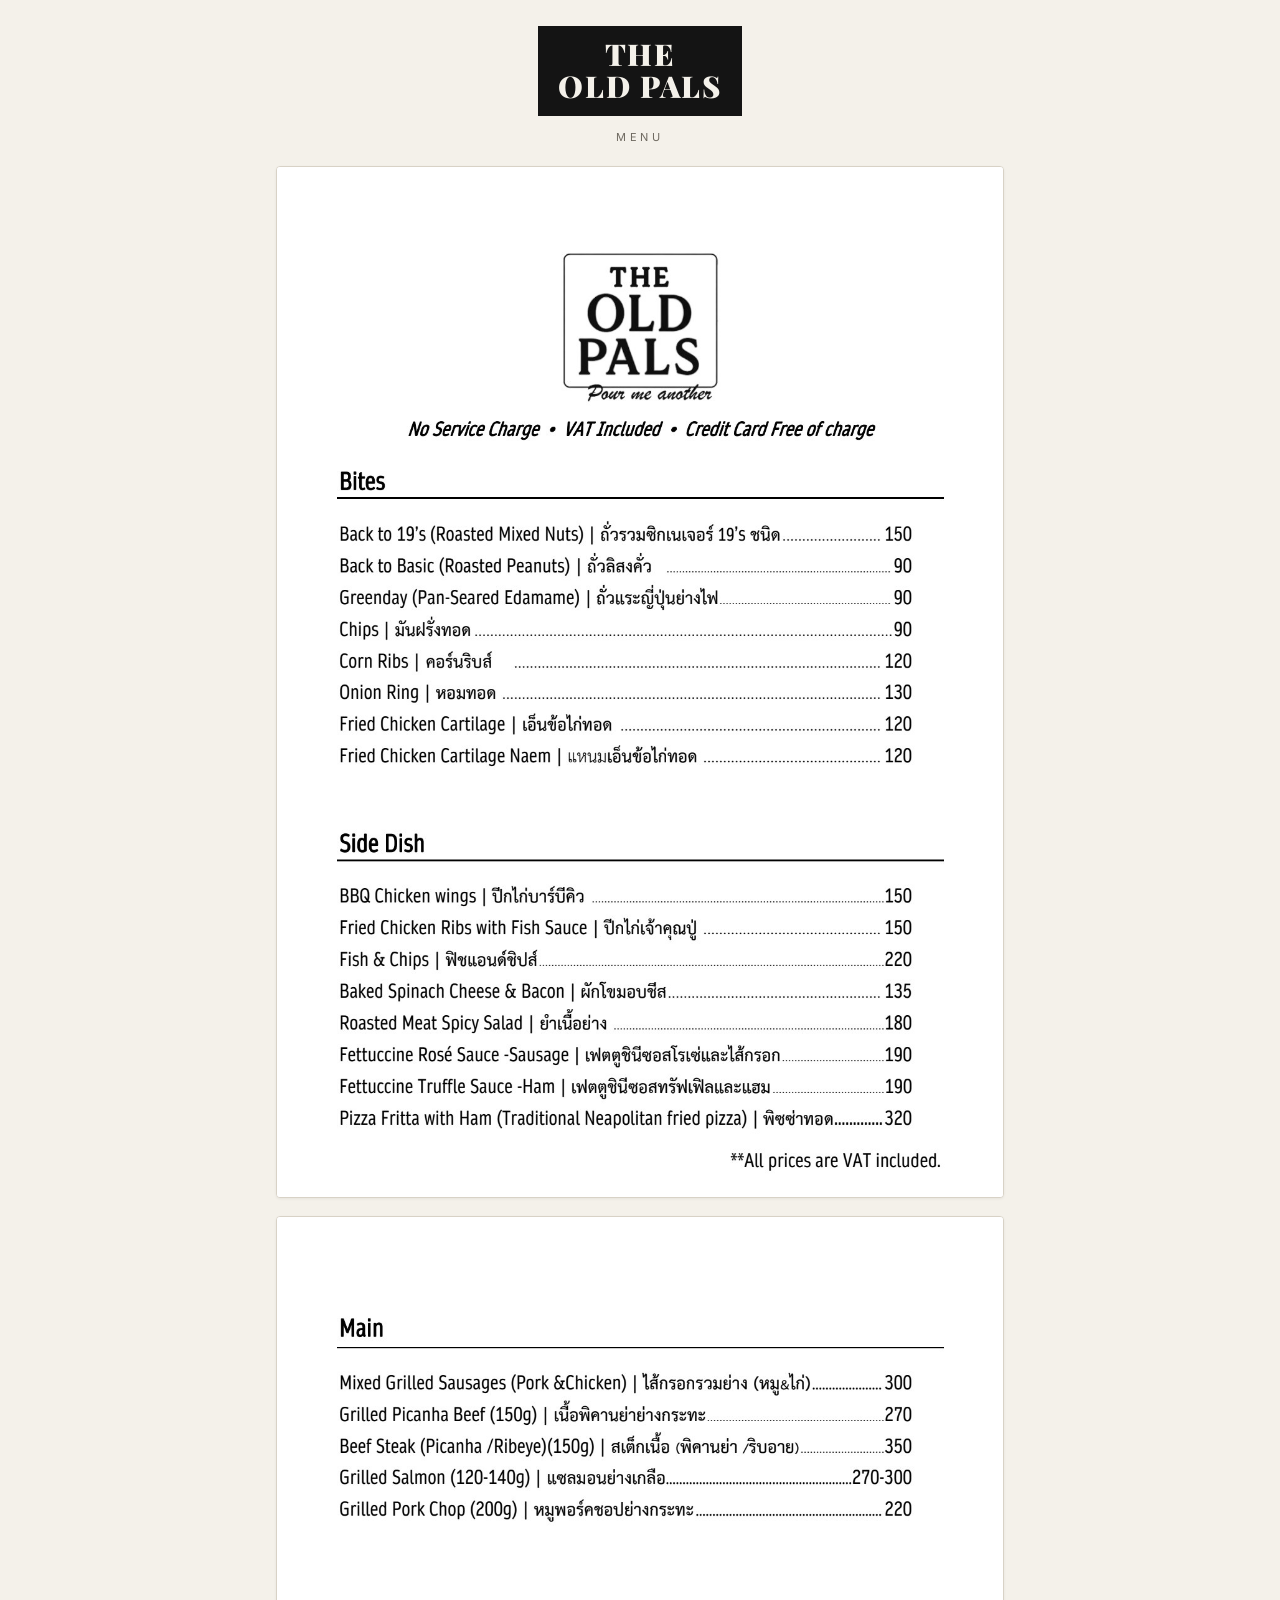
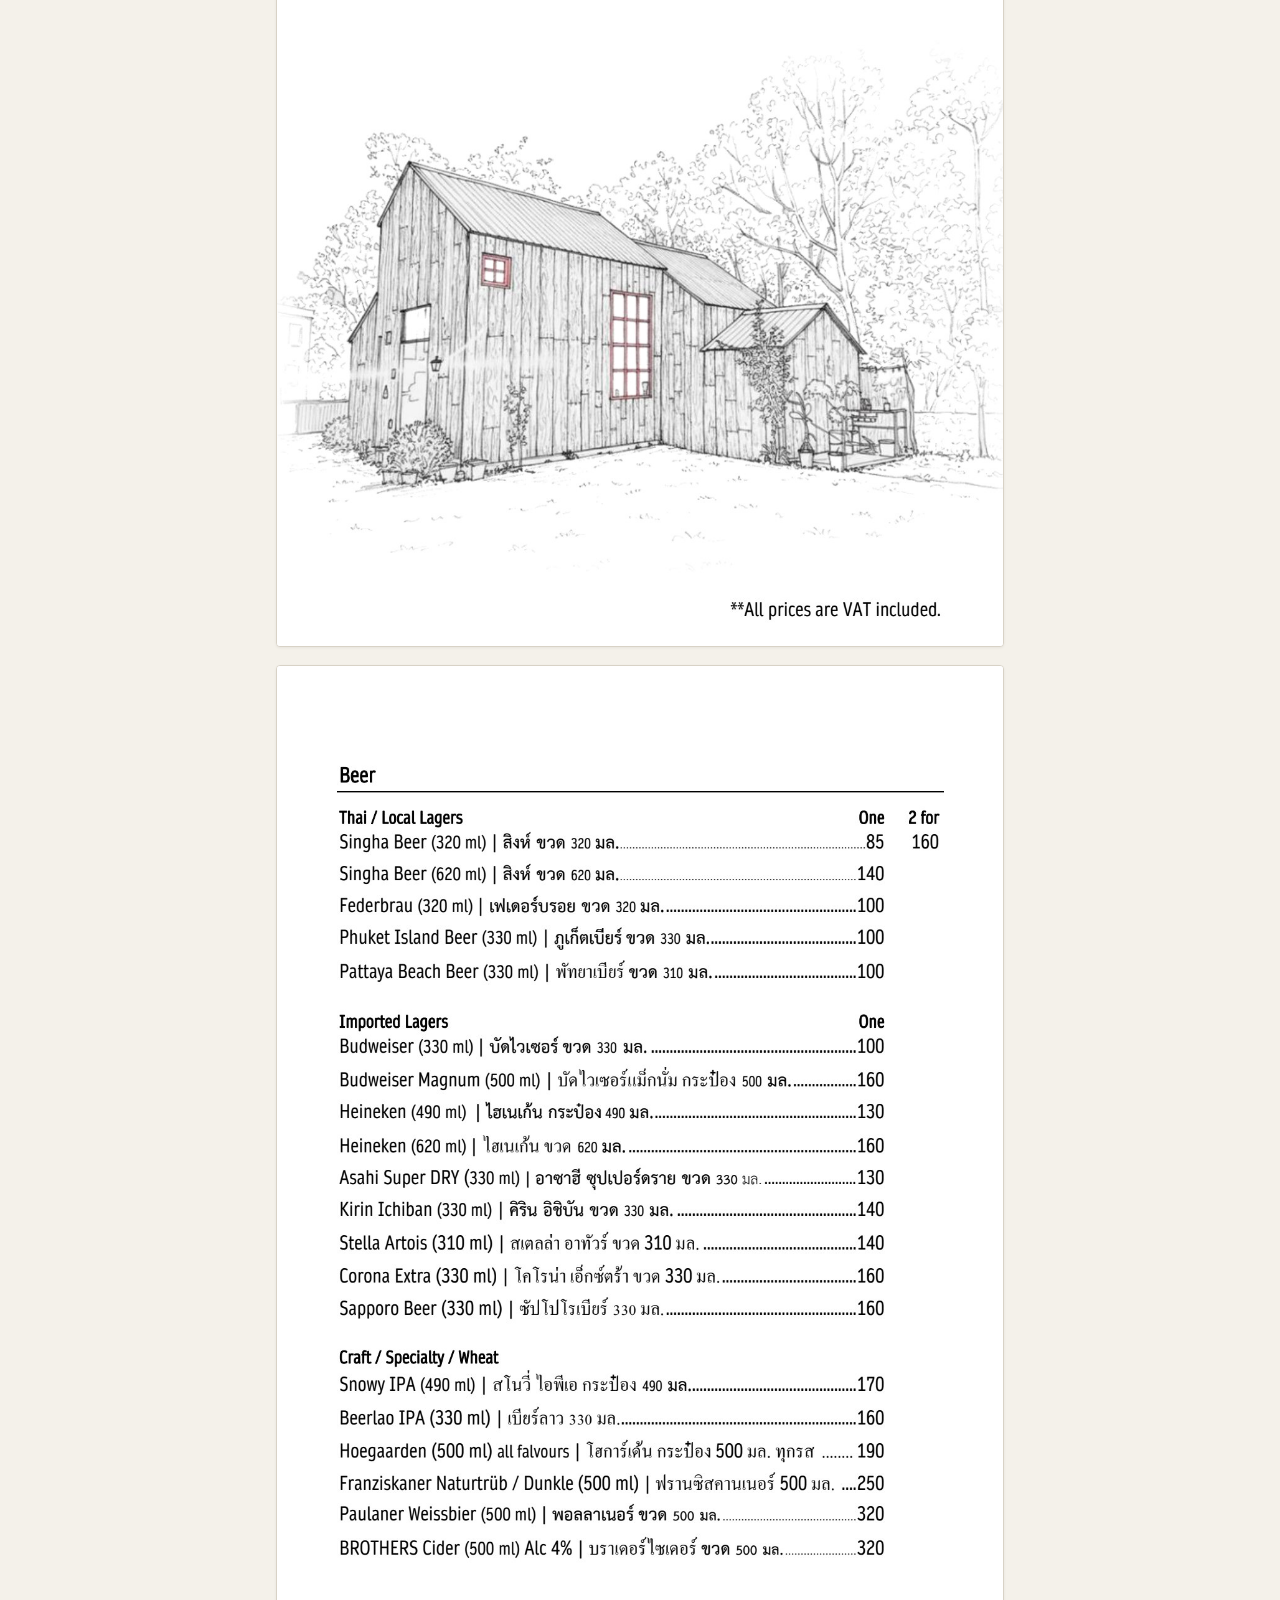
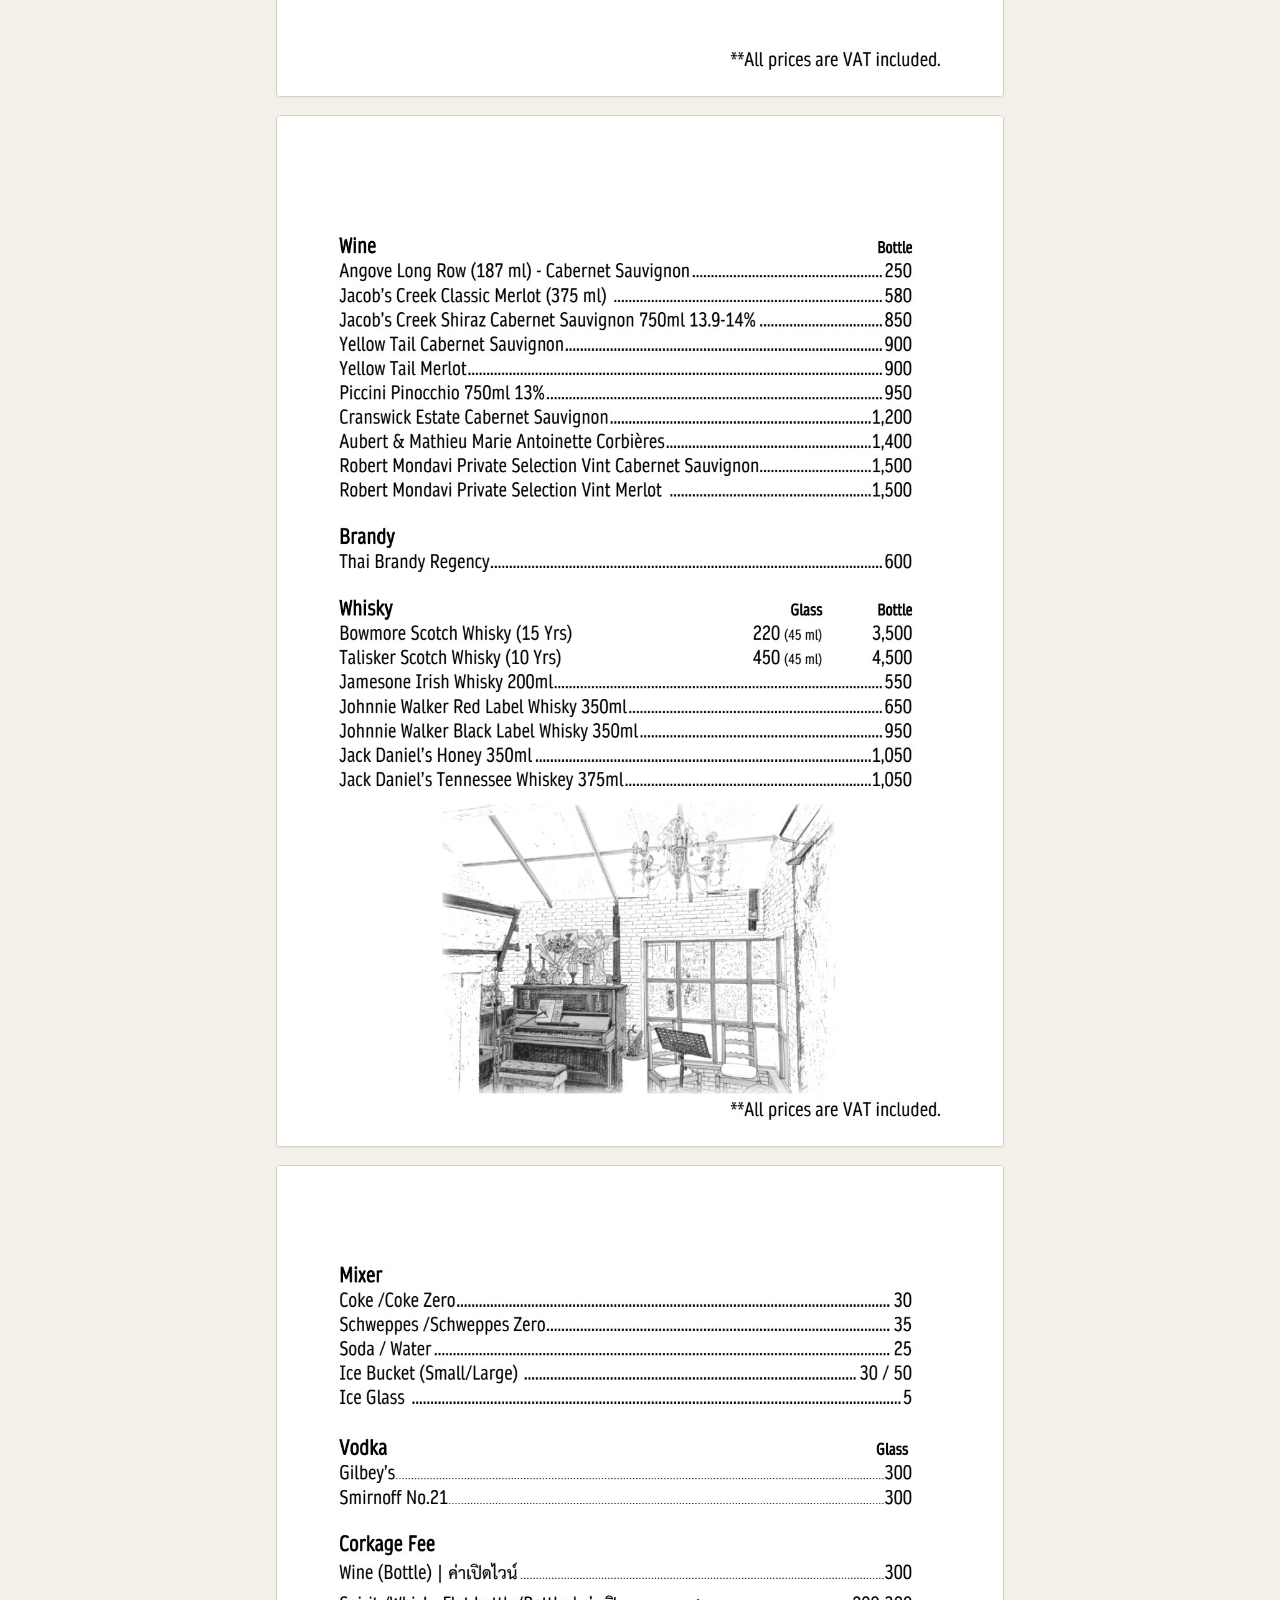
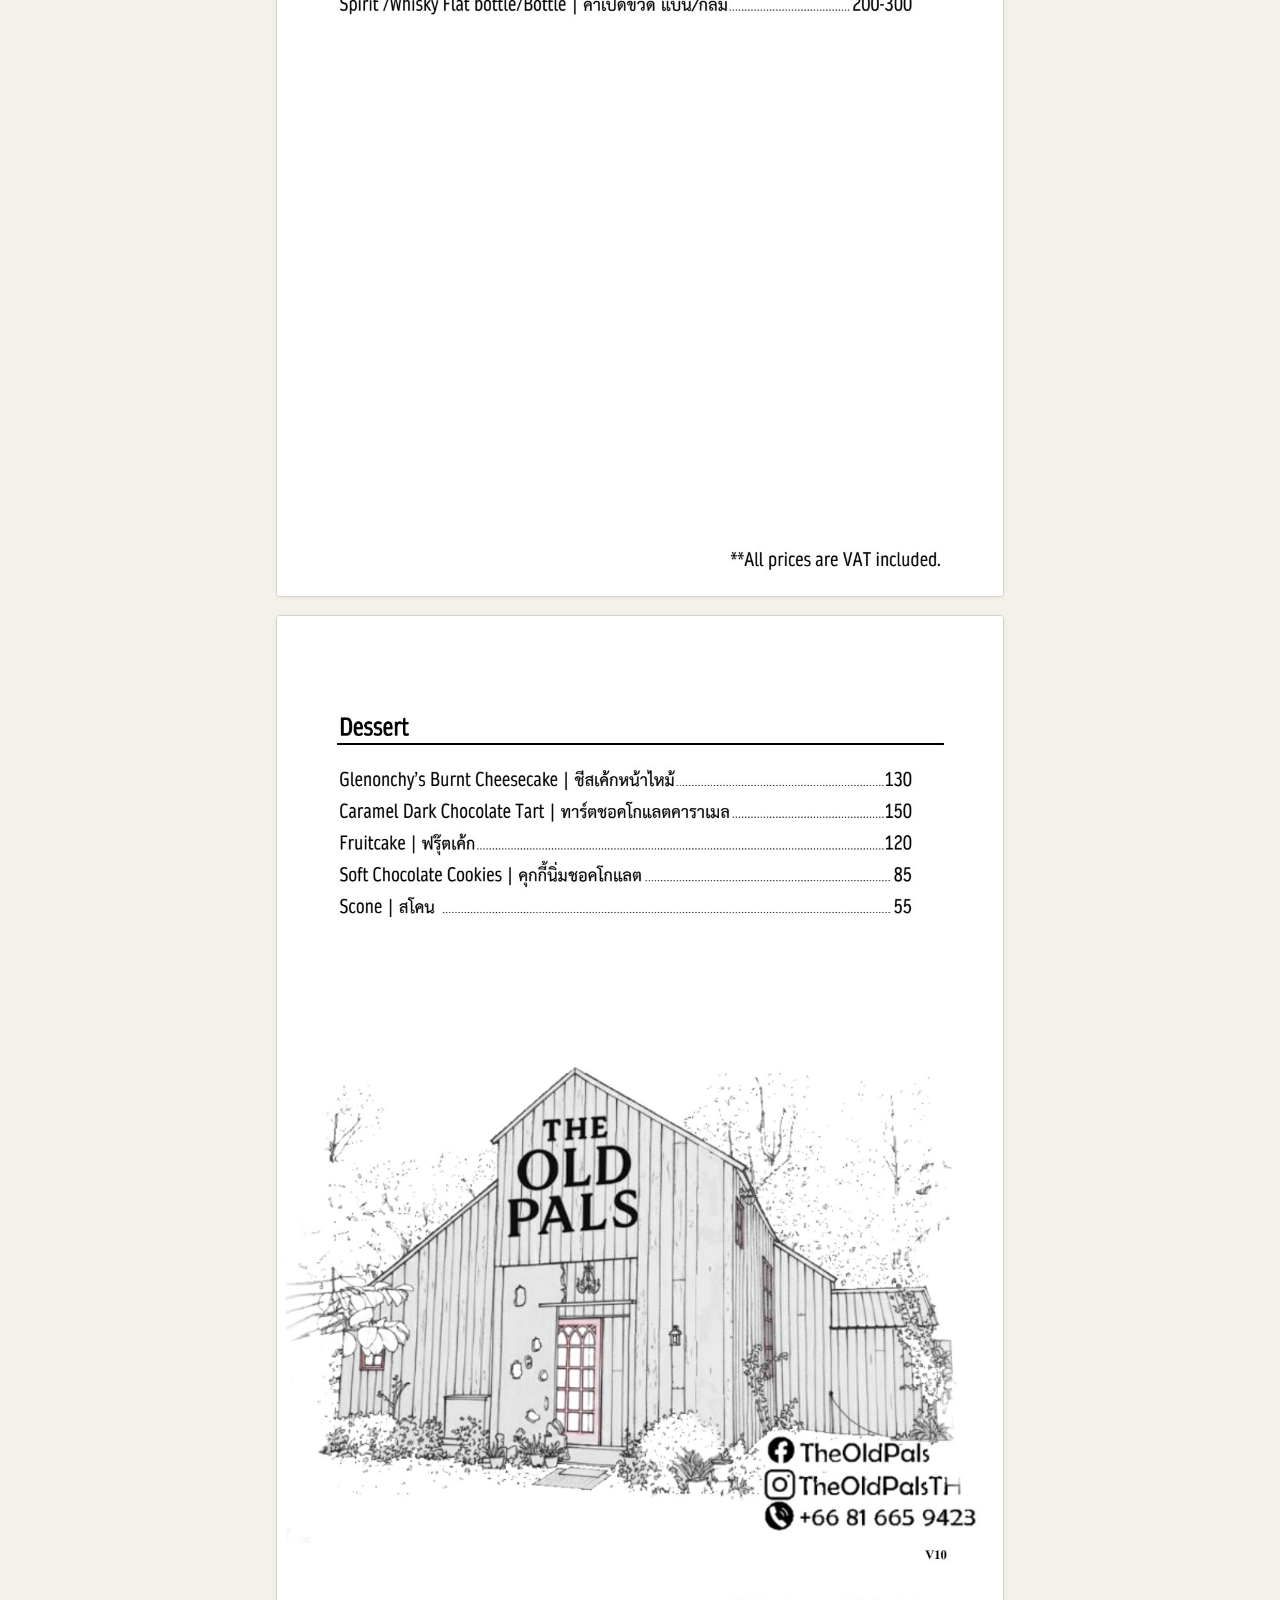
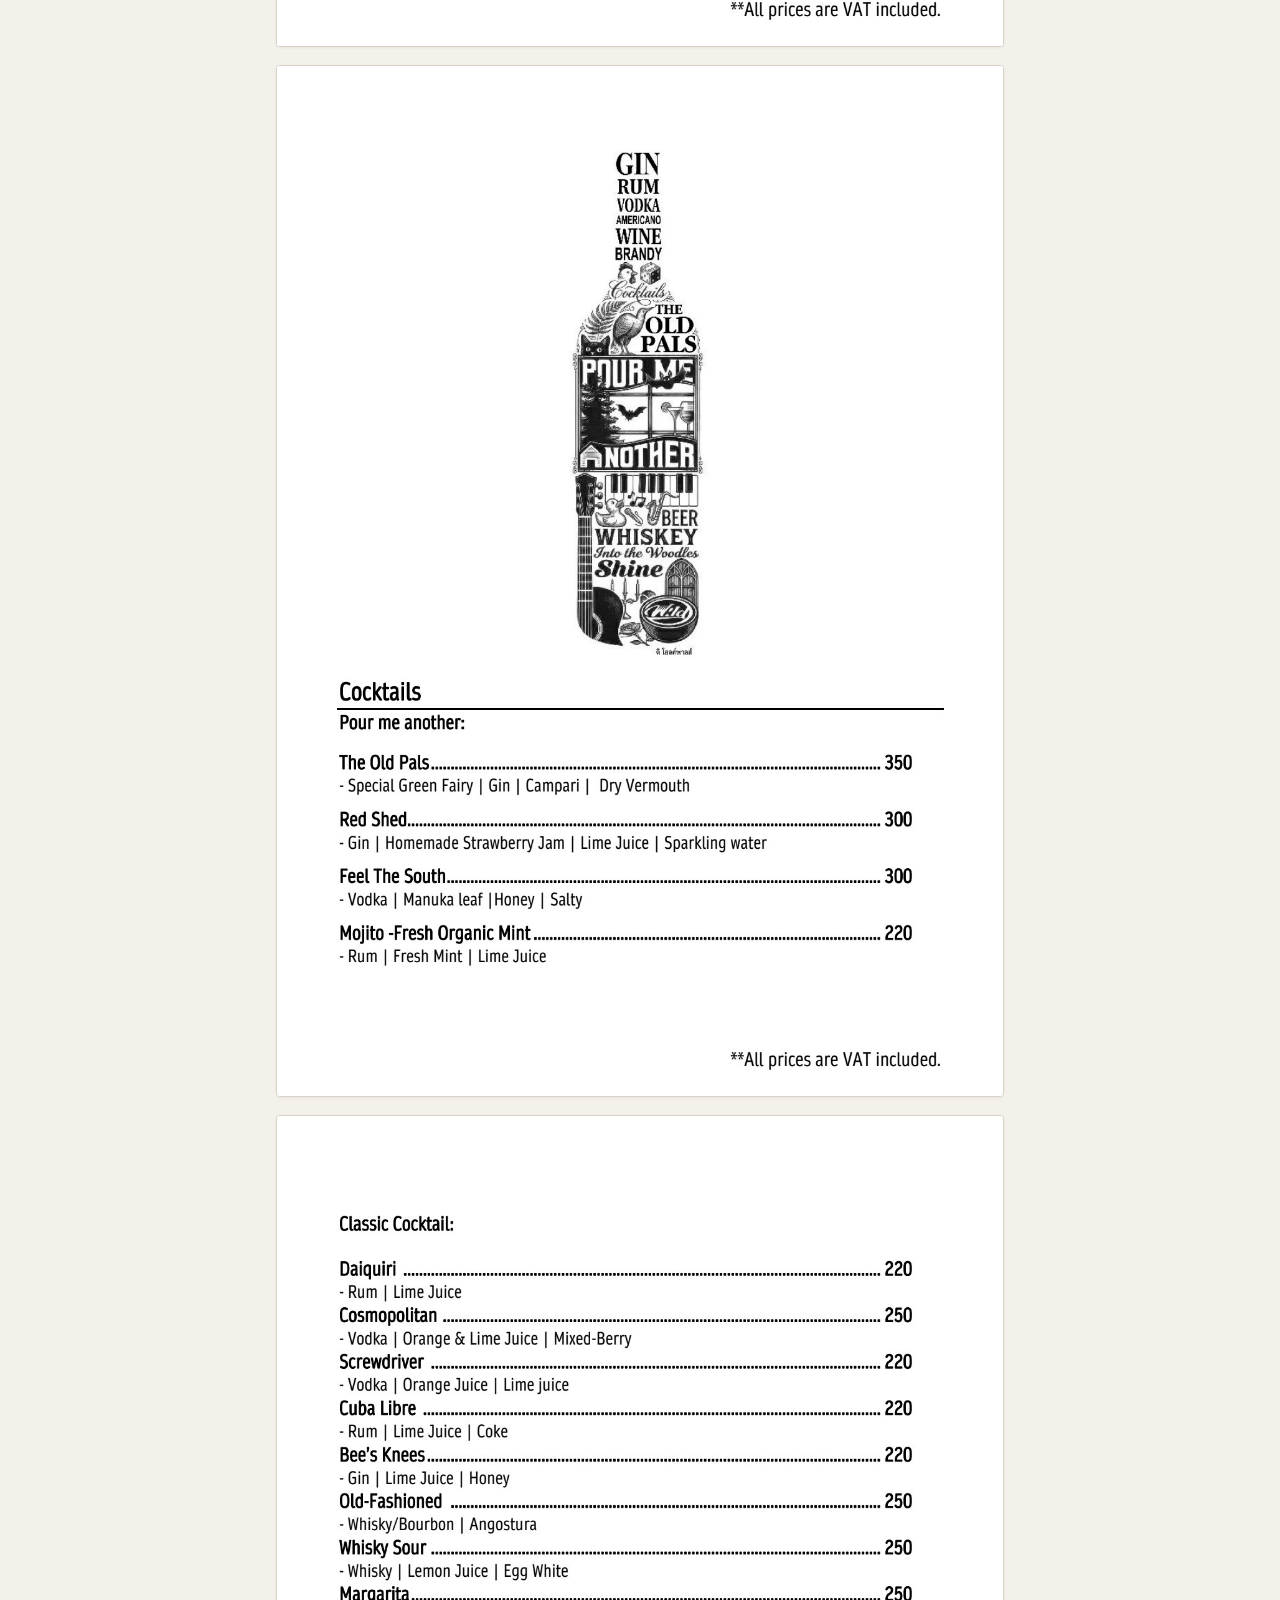
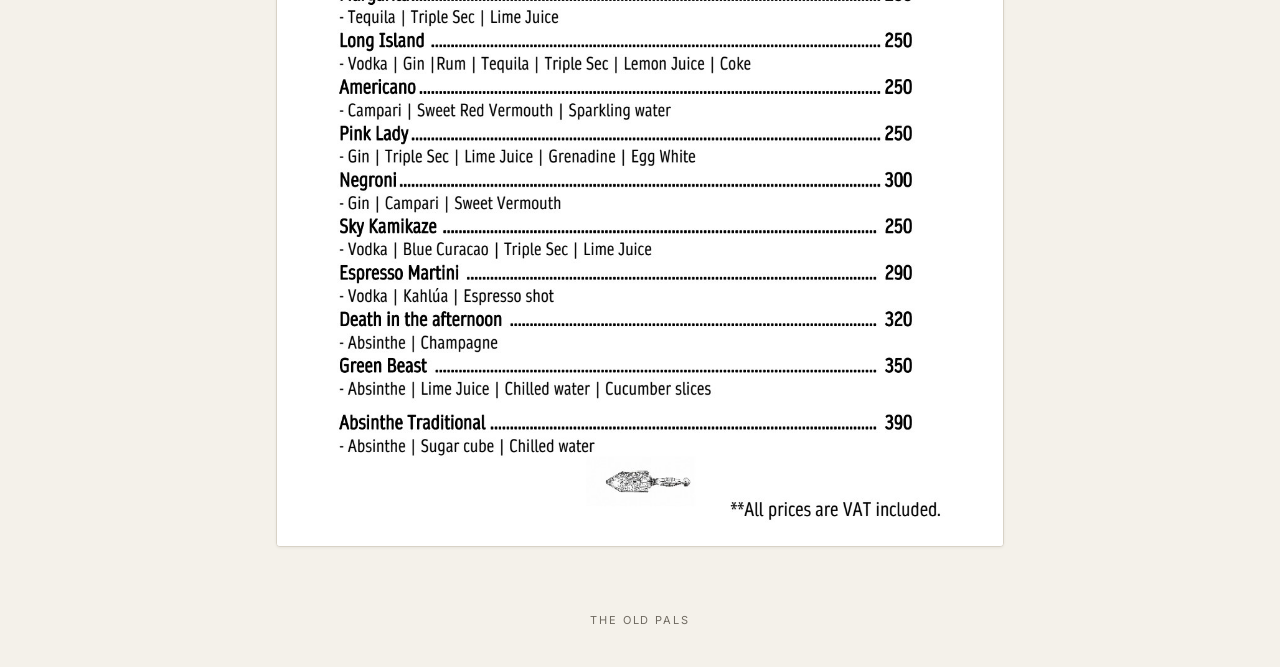
==== index.html @ df8d7760 "Update index.html" ====
<!DOCTYPE html>
<html lang="en">
<head>
<meta charset="utf-8">
<meta name="viewport" content="width=device-width, initial-scale=1, viewport-fit=cover">
<title></title>
<meta name="theme-color" content="#111111">
<meta name="description" content="The Old Pals menu">
<link rel="preconnect" href="https://fonts.googleapis.com">
<link rel="preconnect" href="https://fonts.gstatic.com" crossorigin>
<link href="https://fonts.googleapis.com/css2?family=Playfair+Display:wght@700;900&family=Inter:wght@400;500&display=swap" rel="stylesheet">
<style>
  :root{
    --paper:#f4f1ea;
    --ink:#141414;
    --muted:#6f6a61;
    --line:#d8d2c6;
  }
  *{box-sizing:border-box}
  html,body{margin:0;padding:0}
  body{
    background:var(--paper);
    color:var(--ink);
    font-family:'Inter',system-ui,-apple-system,'Segoe UI',sans-serif;
    -webkit-text-size-adjust:100%;
    padding-bottom:env(safe-area-inset-bottom);
  }
  header{
    text-align:center;
    padding:26px 16px 18px;
  }
  .wordmark{
    display:inline-block;
    background:var(--ink);
    color:var(--paper);
    font-family:'Playfair Display',Georgia,serif;
    font-weight:900;
    font-size:clamp(20px,6.2vw,30px);
    line-height:1.08;
    letter-spacing:.055em;
    padding:12px 20px 13px;
    text-transform:uppercase;
  }
  .kicker{
    margin-top:14px;
    font-size:11px;
    letter-spacing:.34em;
    text-transform:uppercase;
    color:var(--muted);
  }
  main{
    max-width:760px;
    margin:0 auto;
    padding:4px 16px 48px;
  }
  .page{
    margin:0 0 18px;
    border:1px solid var(--line);
    background:#fff;
    border-radius:4px;
    overflow:hidden;
    box-shadow:0 1px 3px rgba(0,0,0,.06);
  }
  .page img{
    display:block;
    width:100%;
    height:auto;
    cursor:zoom-in;
  }
  .state{
    text-align:center;
    color:var(--muted);
    font-size:14px;
    padding:48px 8px;
    line-height:1.7;
  }
  .state code{
    font-family:ui-monospace,SFMono-Regular,Menlo,monospace;
    background:#e7e2d7;
    padding:2px 6px;
    border-radius:3px;
    font-size:13px;
  }
  footer{
    text-align:center;
    color:var(--muted);
    font-size:11px;
    letter-spacing:.18em;
    text-transform:uppercase;
    padding:0 16px 40px;
  }
  /* Fullscreen zoom viewer */
  #viewer{
    position:fixed; inset:0; z-index:99;
    background:rgba(10,10,10,.96);
    display:none;
    overflow:auto;
    -webkit-overflow-scrolling:touch;
    touch-action:pinch-zoom;
  }
  #viewer.open{display:block}
  #viewer img{
    display:block;
    width:100%;
    height:auto;
    margin:auto;
  }
  #closeBtn{
    position:fixed;
    top:calc(10px + env(safe-area-inset-top));
    right:12px;
    z-index:100;
    width:40px;height:40px;
    border:0;border-radius:50%;
    background:rgba(255,255,255,.92);
    color:#111;
    font-size:22px;line-height:40px;
    cursor:pointer;
    display:none;
  }
  #viewer.open ~ #closeBtn{display:block}
  @media print{
    header,footer,#closeBtn{display:none}
    .page{border:0;box-shadow:none;page-break-after:always}
  }
</style>
</head>
<body>

<header>
  <div class="wordmark">The<br>Old Pals</div>
  <div class="kicker">Menu</div>
</header>

<main id="menu">
  <div class="state" id="state">Loading menu…</div>
</main>

<footer id="foot"></footer>

<div id="viewer"><img id="viewerImg" alt=""></div>
<button id="closeBtn" aria-label="Close">&times;</button>

<script>
(function(){
  // ---------------------------------------------------------------
  // Menu images are auto-detected. To update the menu, just upload
  // files named menu-1.jpg, menu-2.jpg, menu-3.jpg ... into /images/
  // Supported: .jpg .jpeg .png .webp  (no code changes needed)
  // ---------------------------------------------------------------
  var EXTS = ['jpg','jpeg','png','webp','JPG','PNG'];
  var MAX_PAGES = 30;
  var STOP_AFTER_MISSES = 2;
  var bust = '?v=' + Math.floor(Date.now() / 60000); // refresh at most once a minute

  var menu = document.getElementById('menu');
  var state = document.getElementById('state');
  var foot = document.getElementById('foot');
  var viewer = document.getElementById('viewer');
  var viewerImg = document.getElementById('viewerImg');
  var closeBtn = document.getElementById('closeBtn');

  function tryLoad(src){
    return new Promise(function(resolve){
      var img = new Image();
      img.onload = function(){ resolve(src); };
      img.onerror = function(){ resolve(null); };
      img.src = src;
    });
  }

  function findPage(n){
    var i = 0;
    function next(){
      if (i >= EXTS.length) return Promise.resolve(null);
      var src = 'images/menu-' + n + '.' + EXTS[i++] + bust;
      return tryLoad(src).then(function(found){ return found || next(); });
    }
    return next();
  }

  function render(sources){
    state.remove();
    if (!sources.length){
      var empty = document.createElement('div');
      empty.className = 'state';
      empty.innerHTML = 'No menu images yet.<br><br>' +
        'Upload <code>menu-1.jpg</code>, <code>menu-2.jpg</code> …<br>into the <code>images</code> folder of this repository.';
      menu.appendChild(empty);
      return;
    }
    sources.forEach(function(src, idx){
      var fig = document.createElement('div');
      fig.className = 'page';
      var img = document.createElement('img');
      img.src = src;
      img.alt = 'Menu page ' + (idx + 1);
      img.loading = idx < 2 ? 'eager' : 'lazy';
      img.decoding = 'async';
      img.addEventListener('click', function(){ openViewer(src); });
      fig.appendChild(img);
      menu.appendChild(fig);
    });
    foot.textContent = 'The Old Pals';
  }

  function openViewer(src){
    viewerImg.src = src;
    viewer.classList.add('open');
    viewer.scrollTop = 0;
    document.body.style.overflow = 'hidden';
    closeBtn.style.display = 'block';
  }
  function closeViewer(){
    viewer.classList.remove('open');
    document.body.style.overflow = '';
    closeBtn.style.display = 'none';
    viewerImg.src = '';
  }
  closeBtn.addEventListener('click', closeViewer);
  viewer.addEventListener('click', closeViewer);
  document.addEventListener('keydown', function(e){ if (e.key === 'Escape') closeViewer(); });

  (function scan(){
    var found = [];
    var misses = 0;
    var n = 1;
    function step(){
      if (n > MAX_PAGES || misses >= STOP_AFTER_MISSES) return render(found);
      findPage(n).then(function(src){
        if (src){ found.push(src); misses = 0; }
        else { misses++; }
        n++;
        step();
      });
    }
    step();
  })();
})();
</script>
</body>
</html>
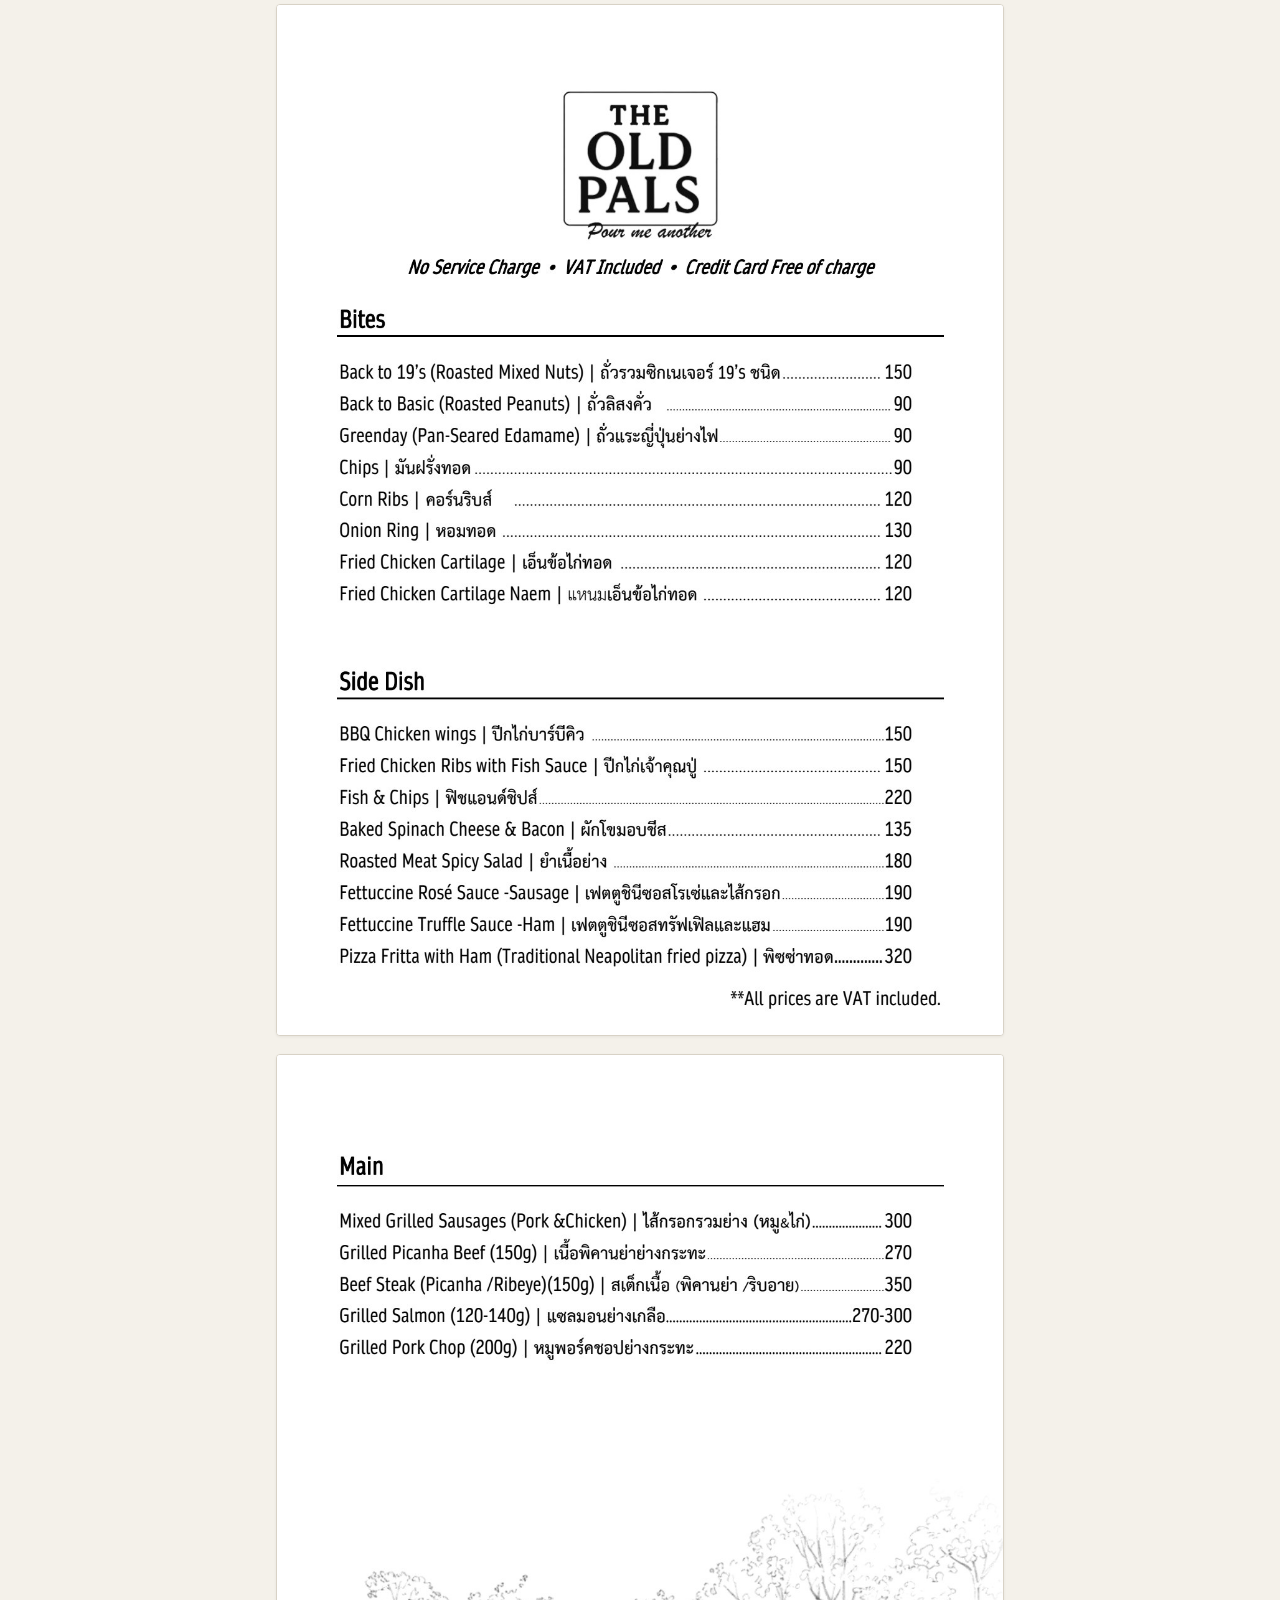
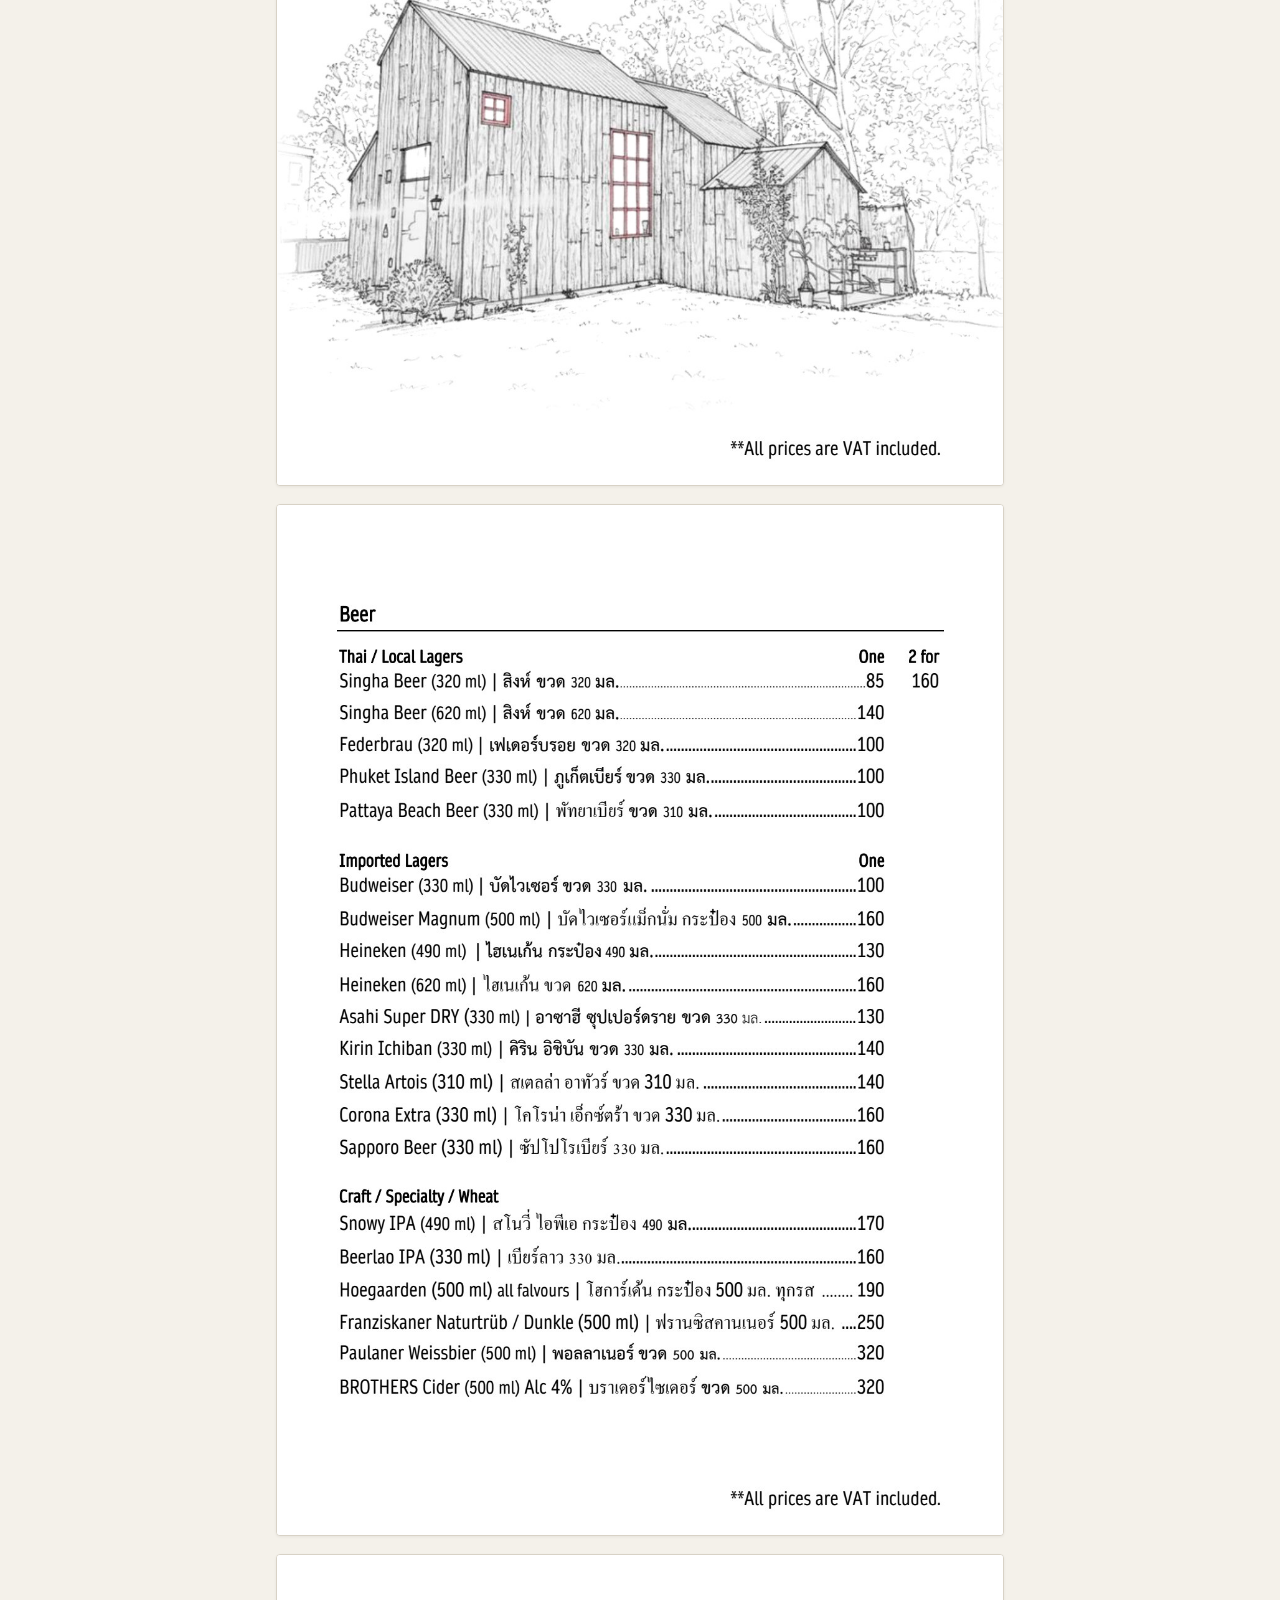
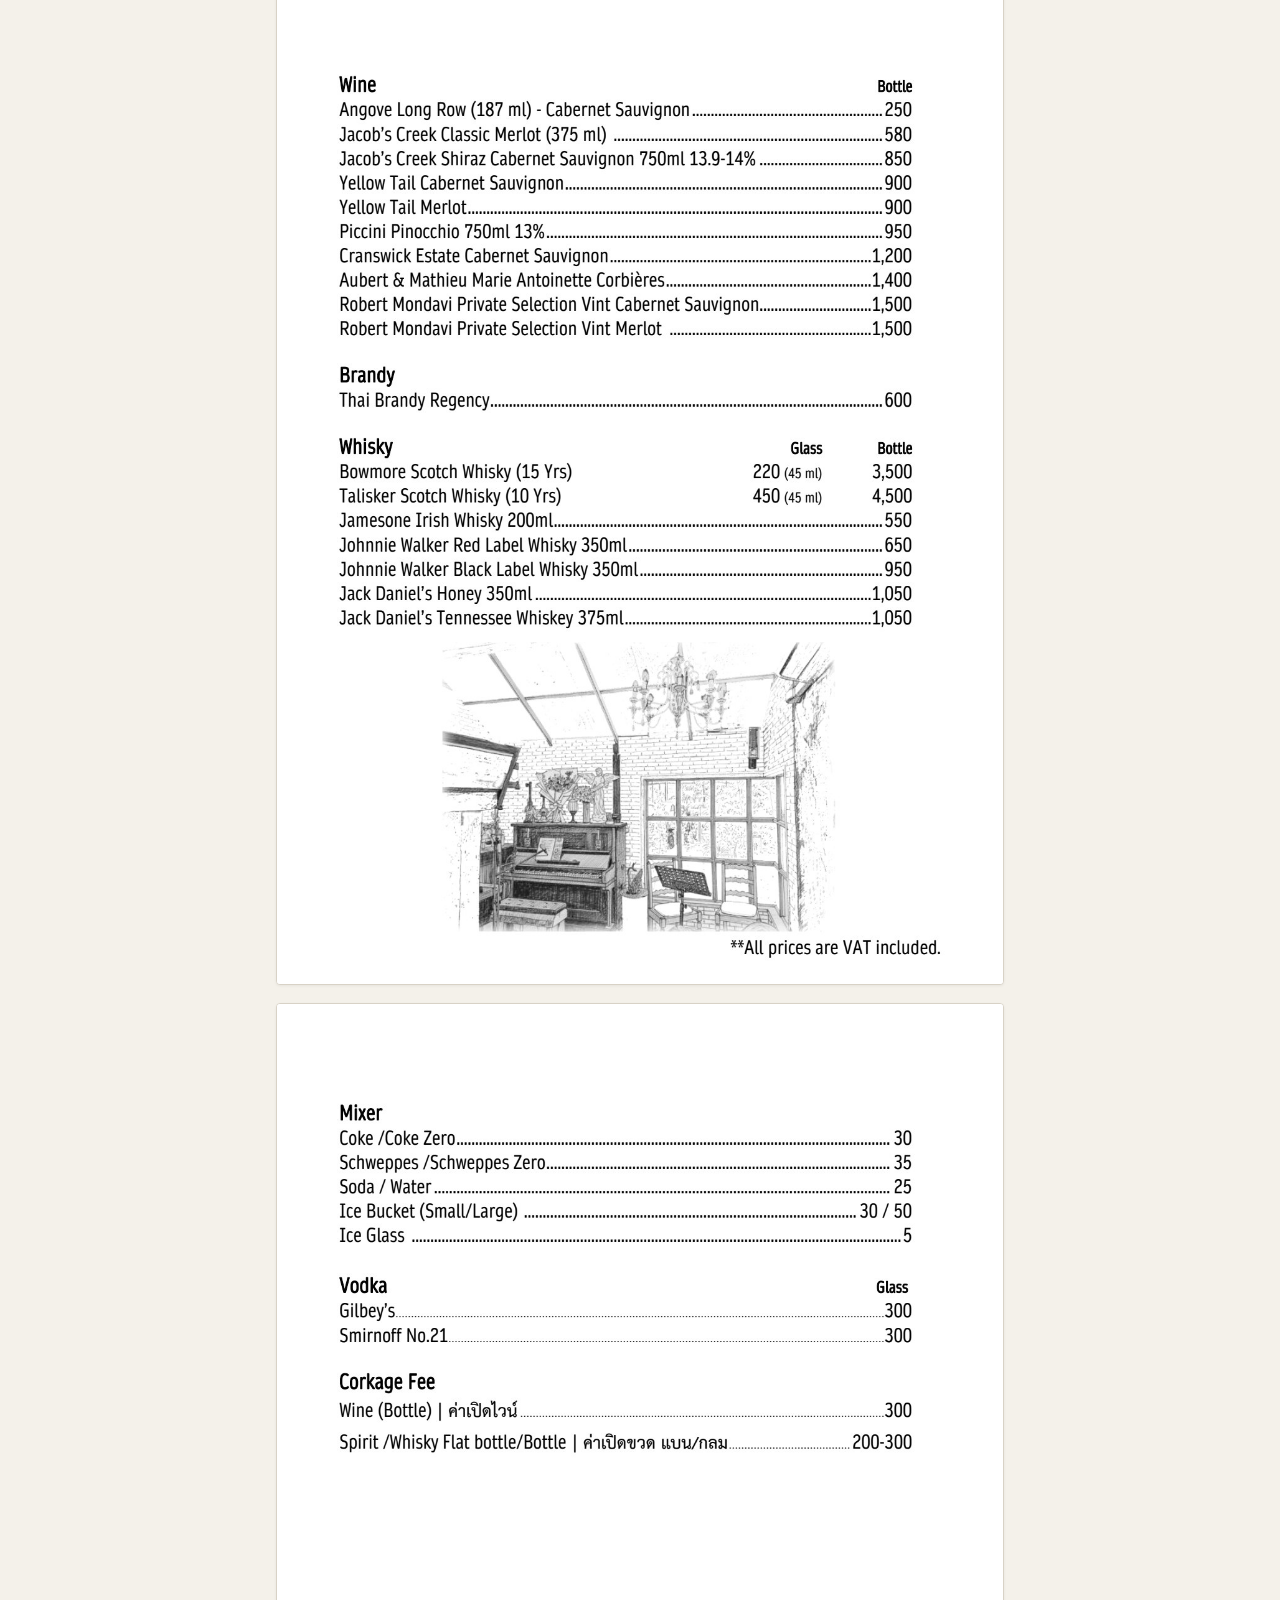
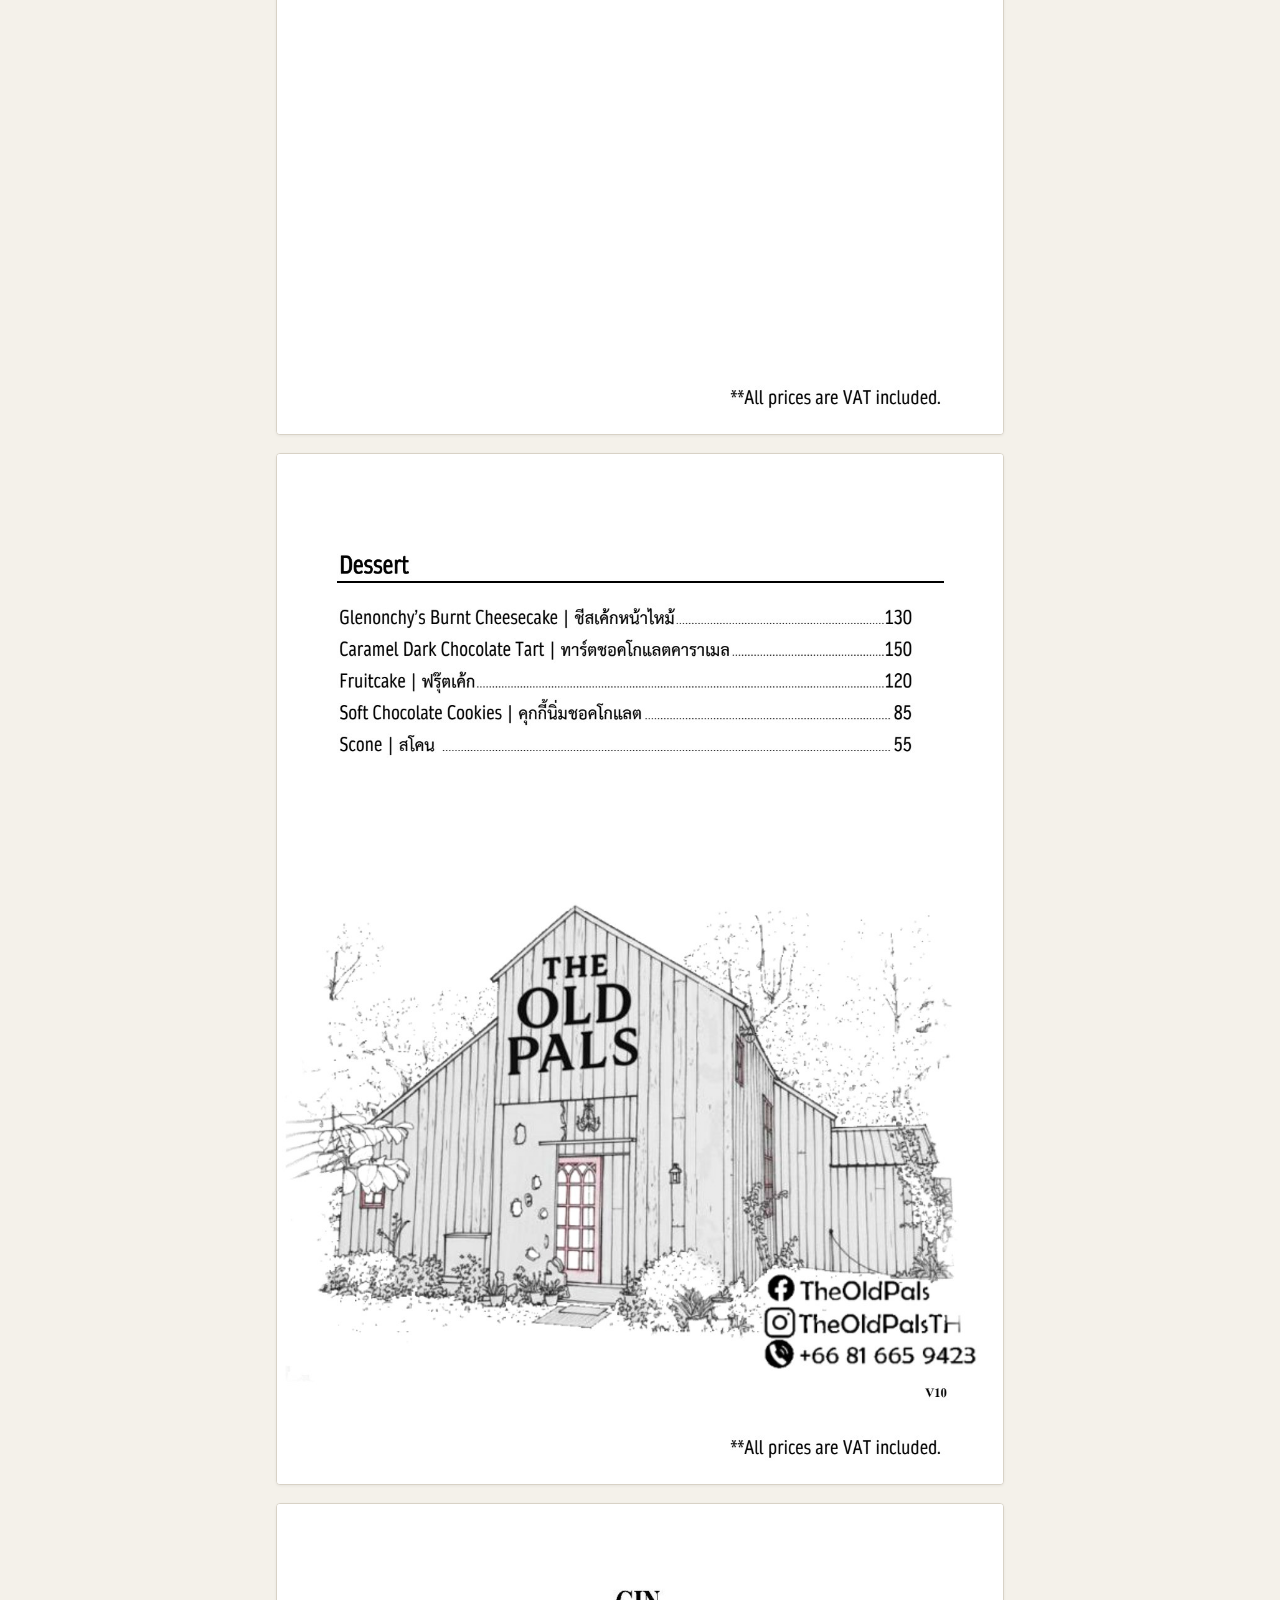
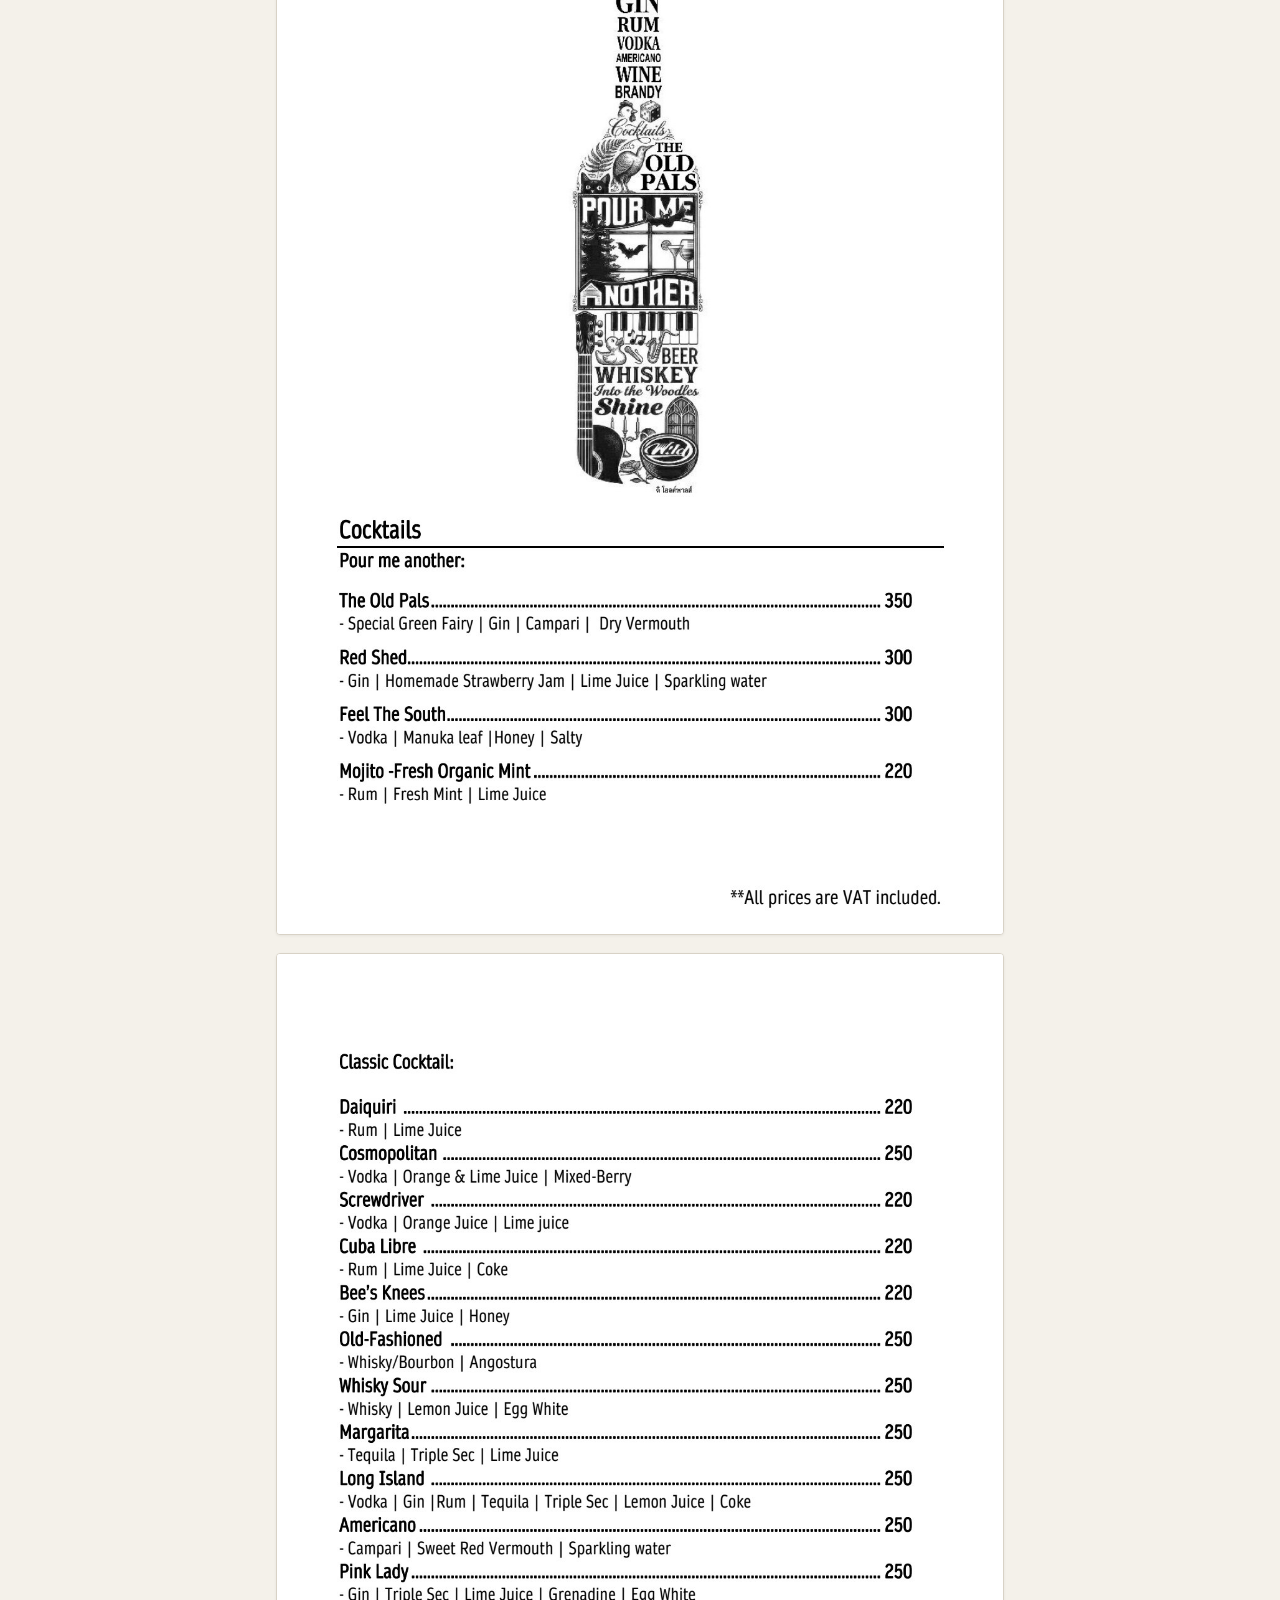
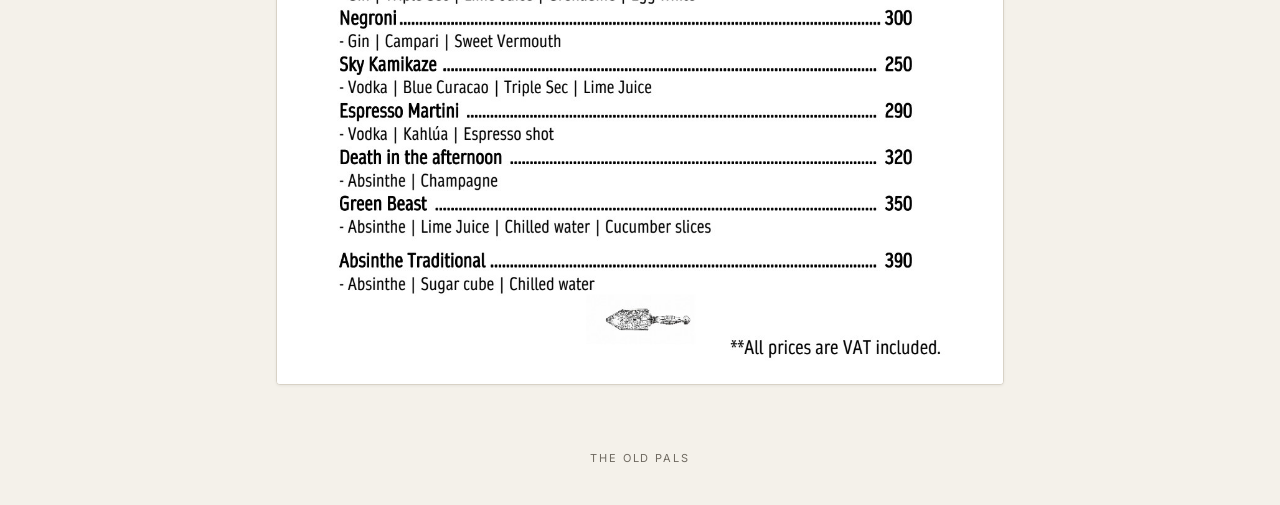
==== commit 006a0327: "Update index.html" ====
--- a/index.html
+++ b/index.html
@@ -3,7 +3,7 @@
 <head>
 <meta charset="utf-8">
 <meta name="viewport" content="width=device-width, initial-scale=1, viewport-fit=cover">
-<title></title>
+<title>The Old Pals — Menu</title>
 <meta name="theme-color" content="#111111">
 <meta name="description" content="The Old Pals menu">
 <link rel="preconnect" href="https://fonts.googleapis.com">
@@ -127,10 +127,6 @@
 </head>
 <body>
 
-<header>
-  <div class="wordmark">The<br>Old Pals</div>
-  <div class="kicker">Menu</div>
-</header>
 
 <main id="menu">
   <div class="state" id="state">Loading menu…</div>
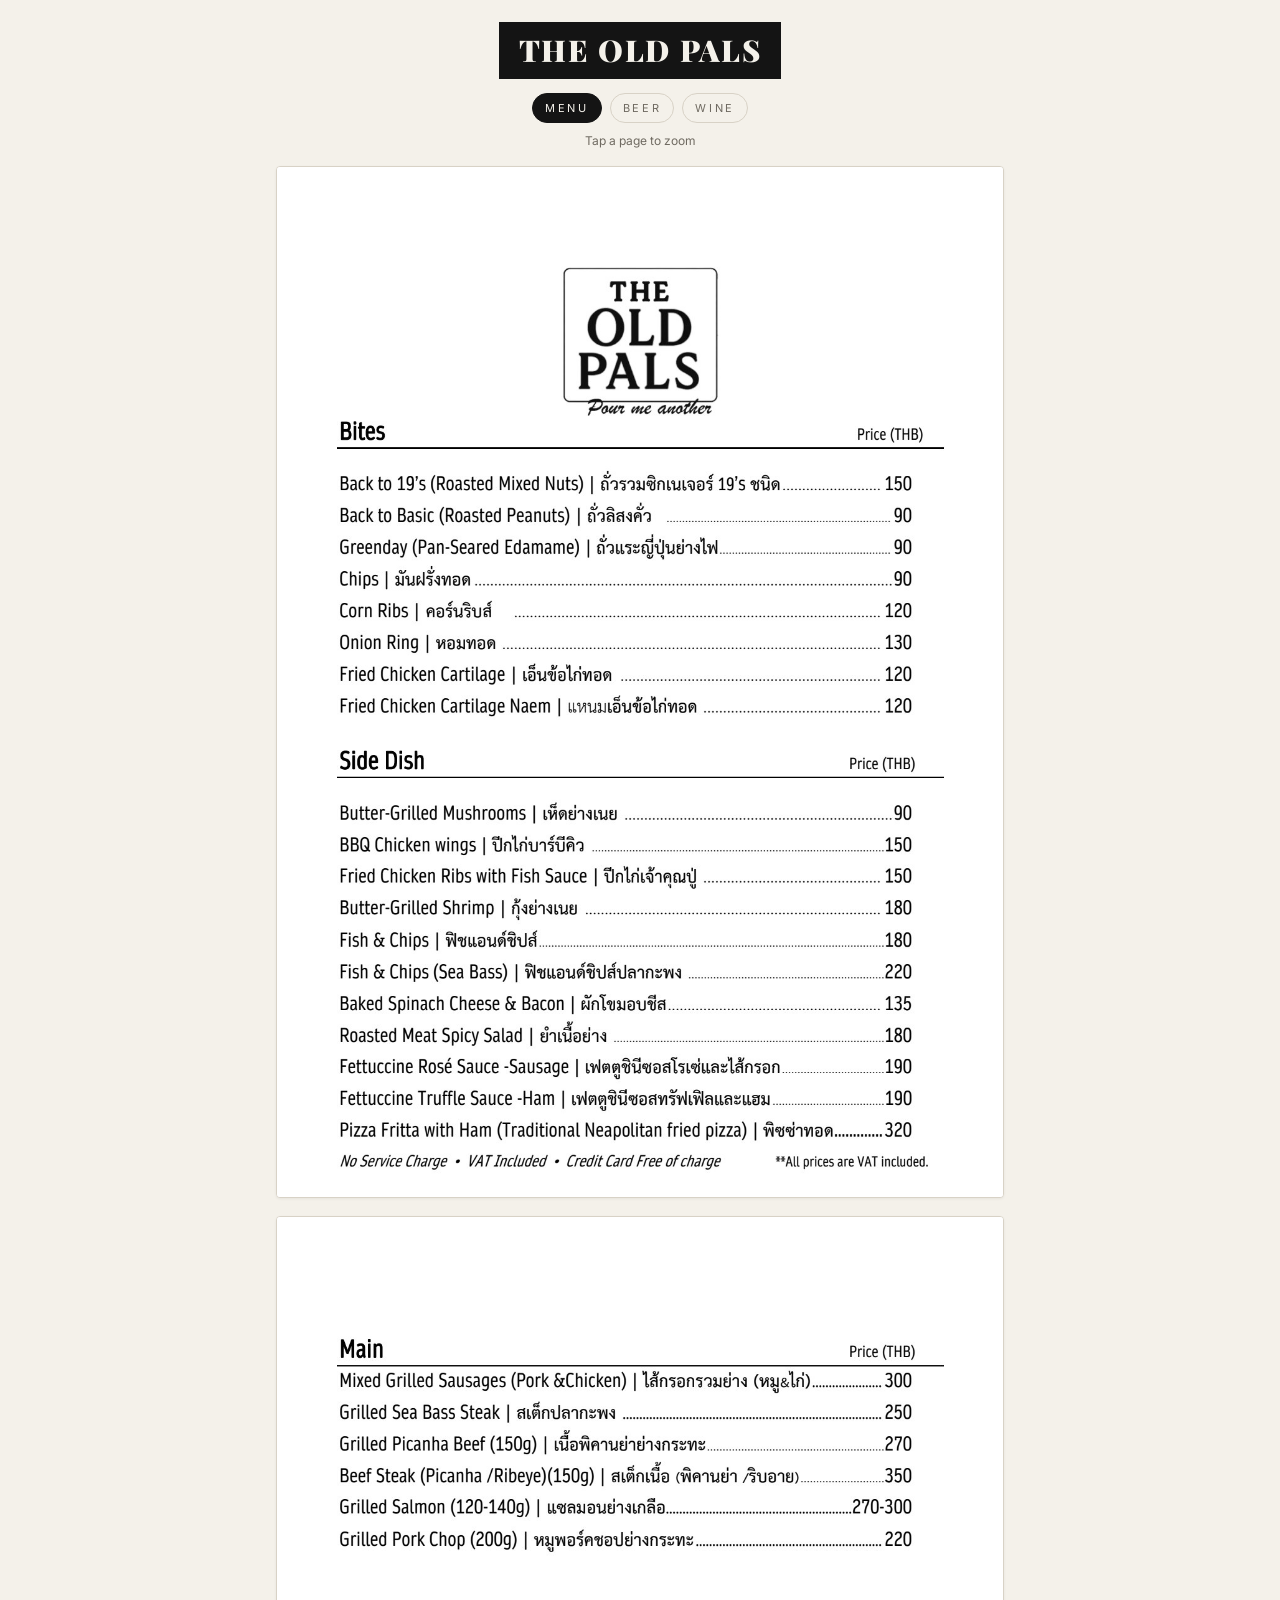
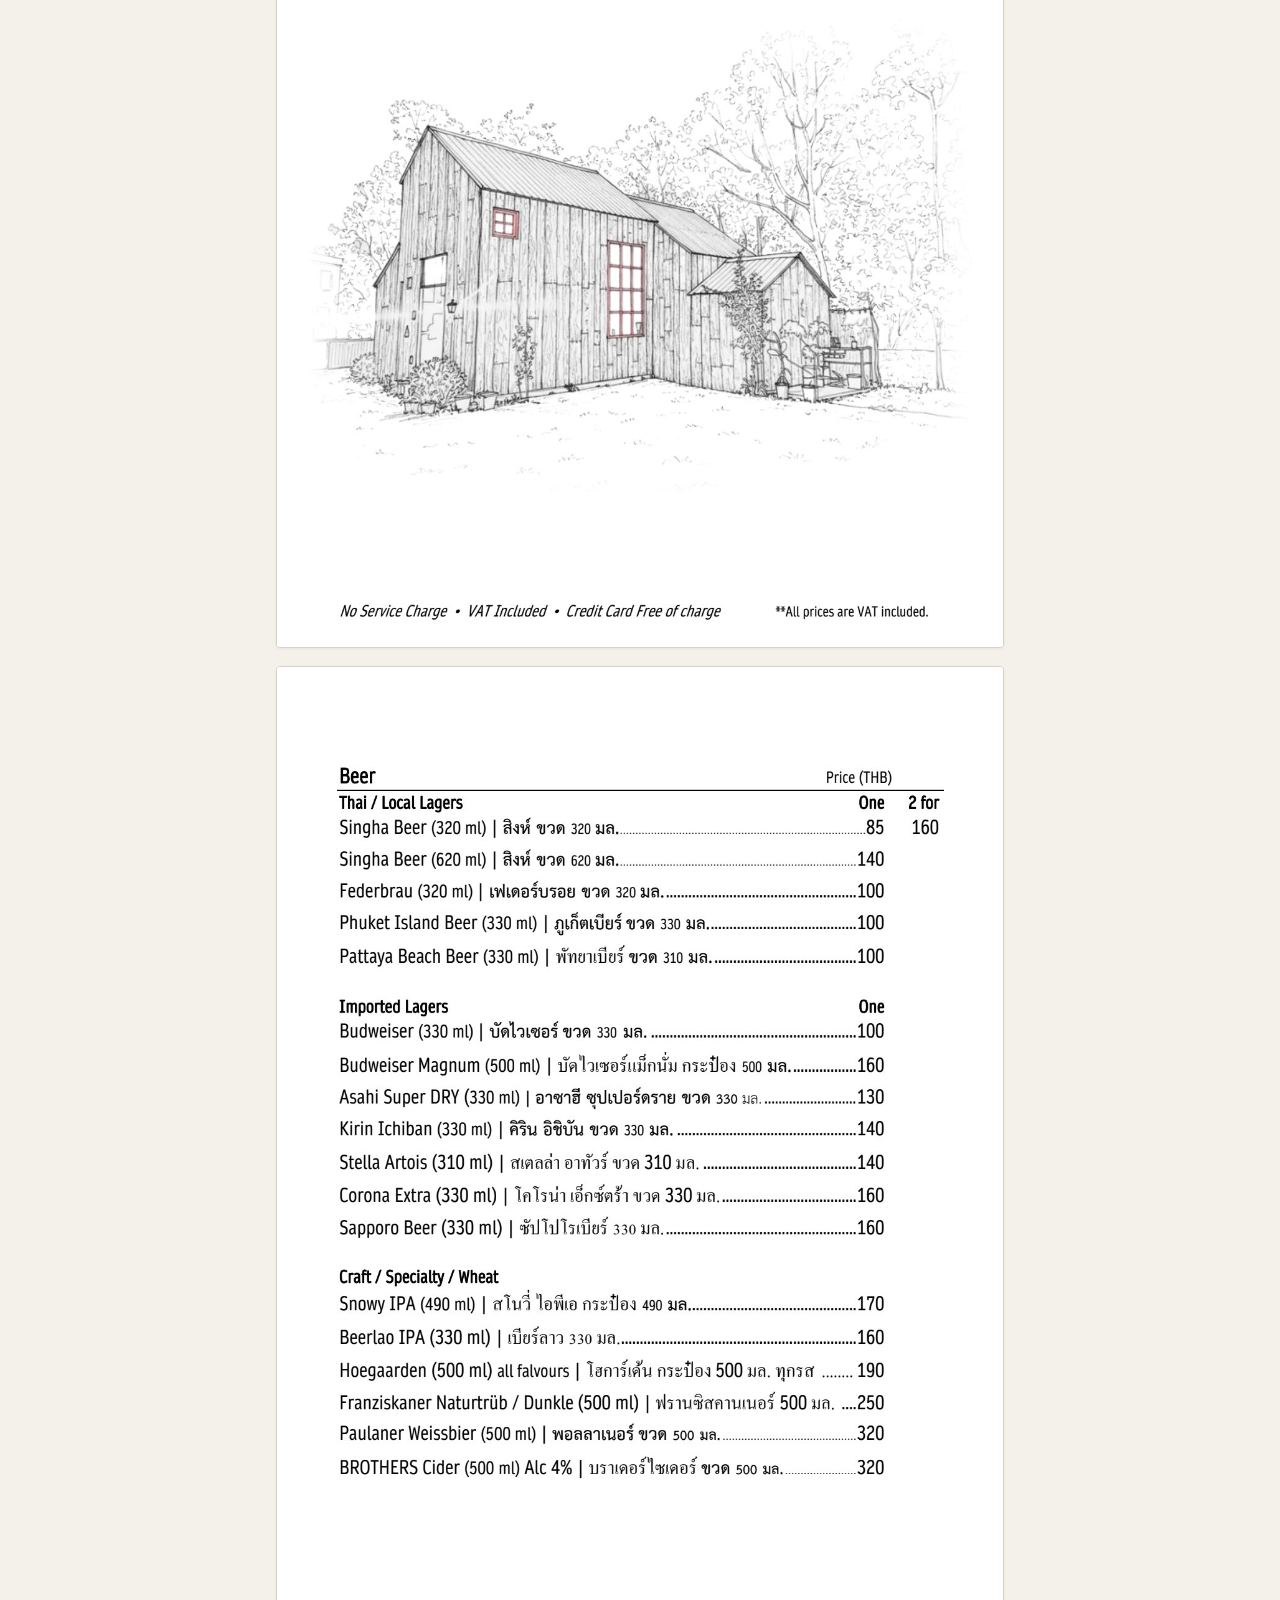
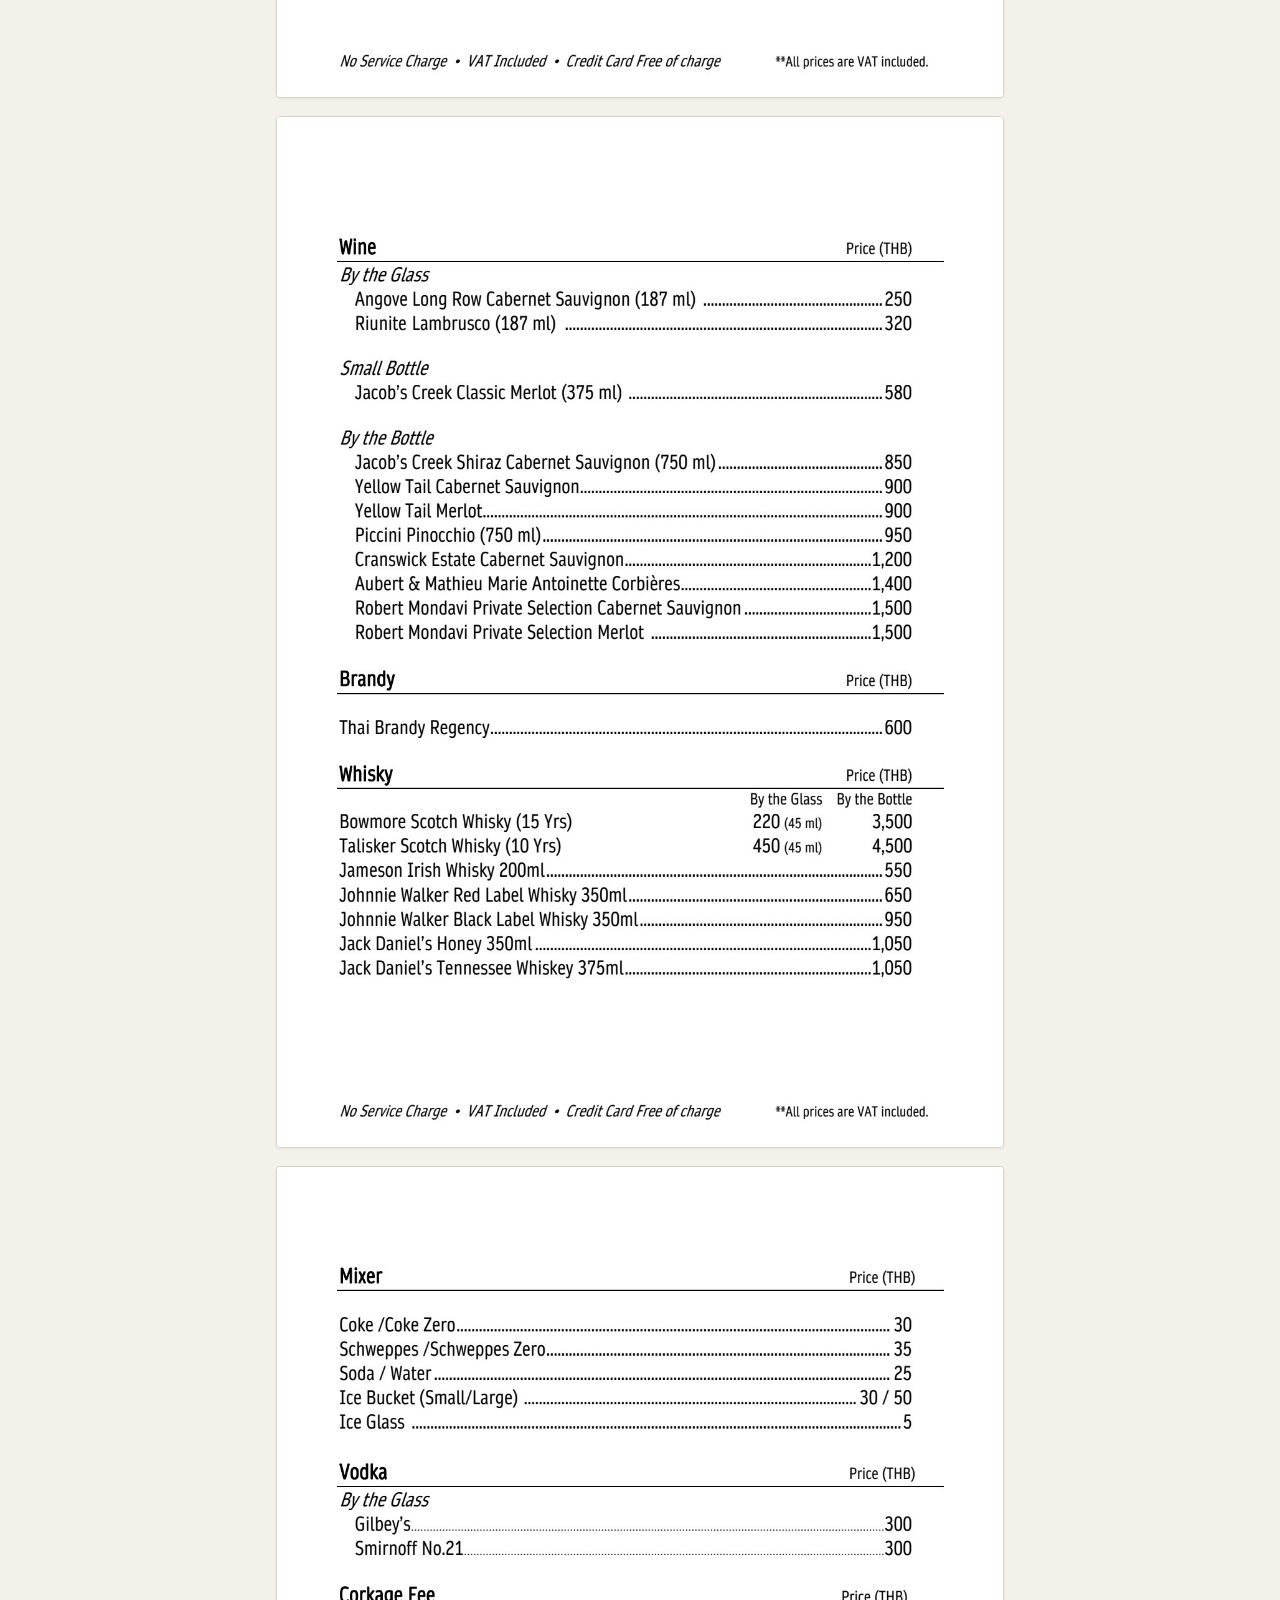
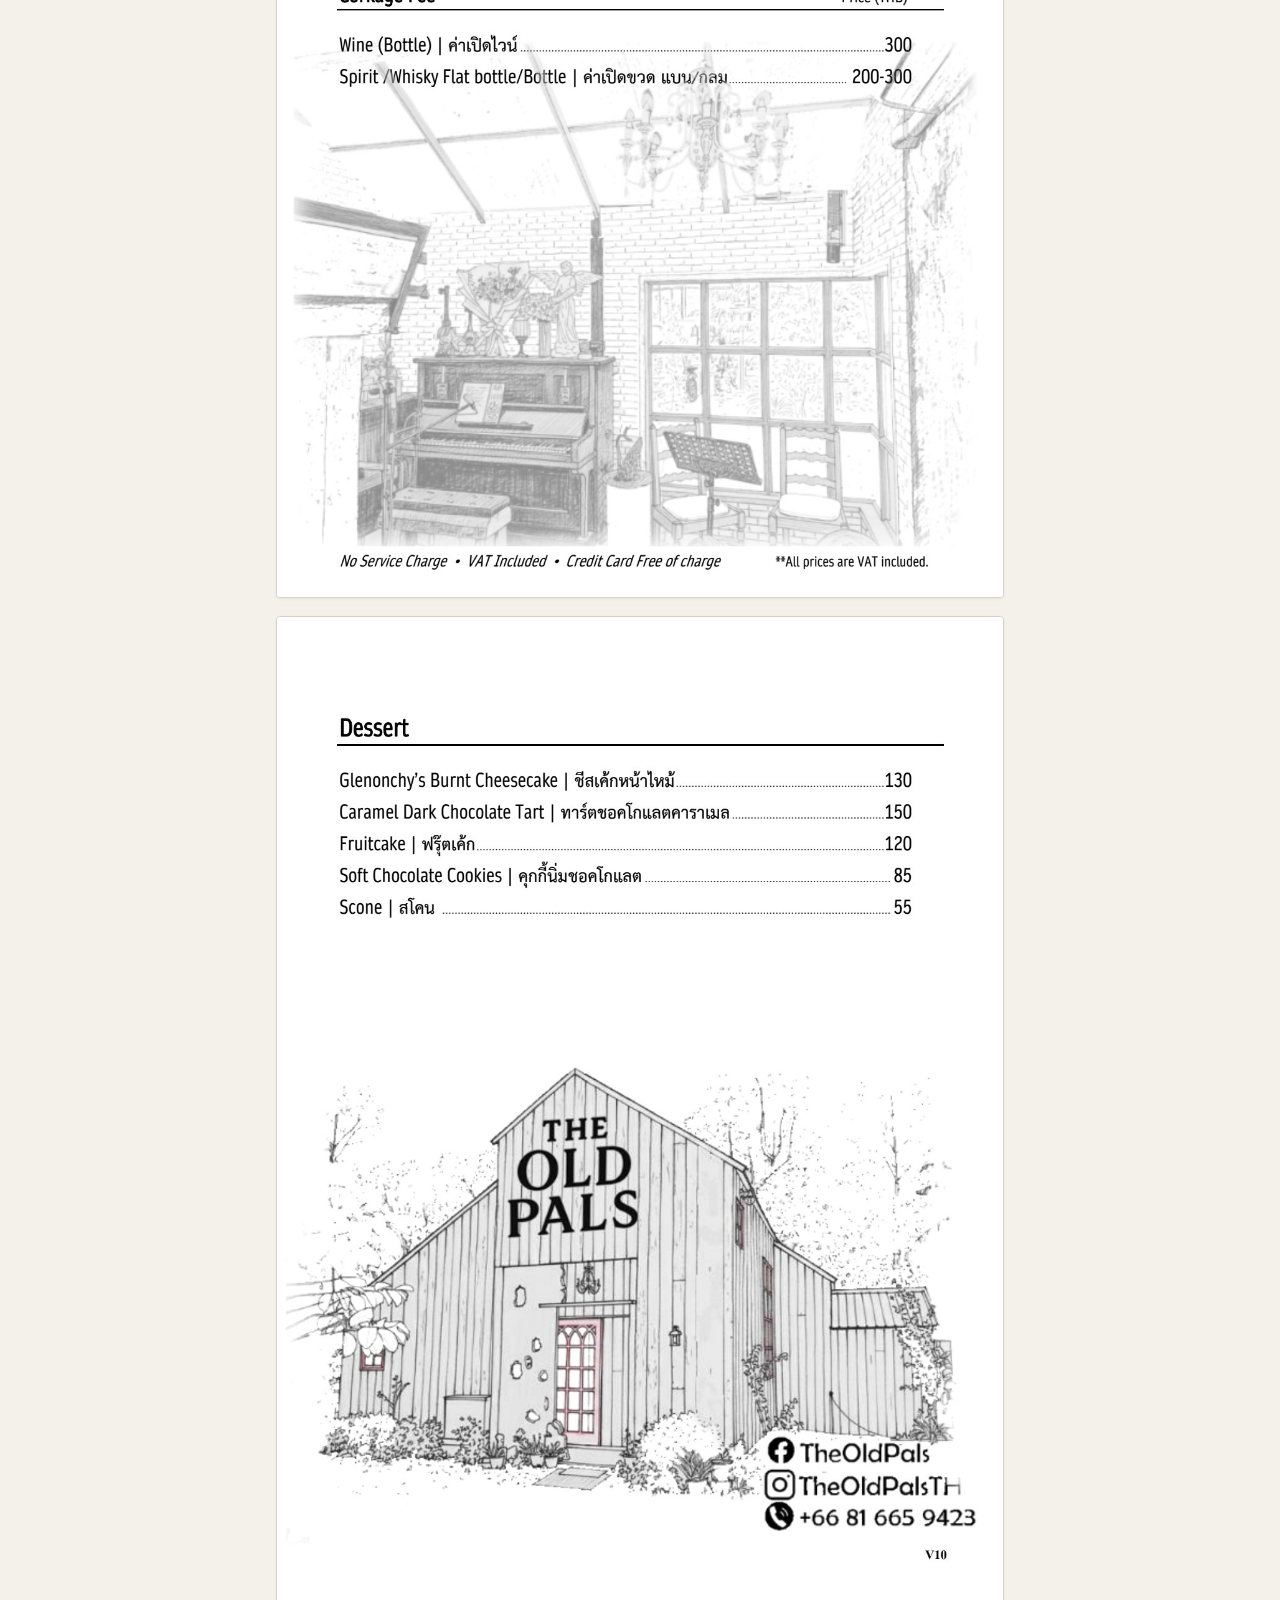
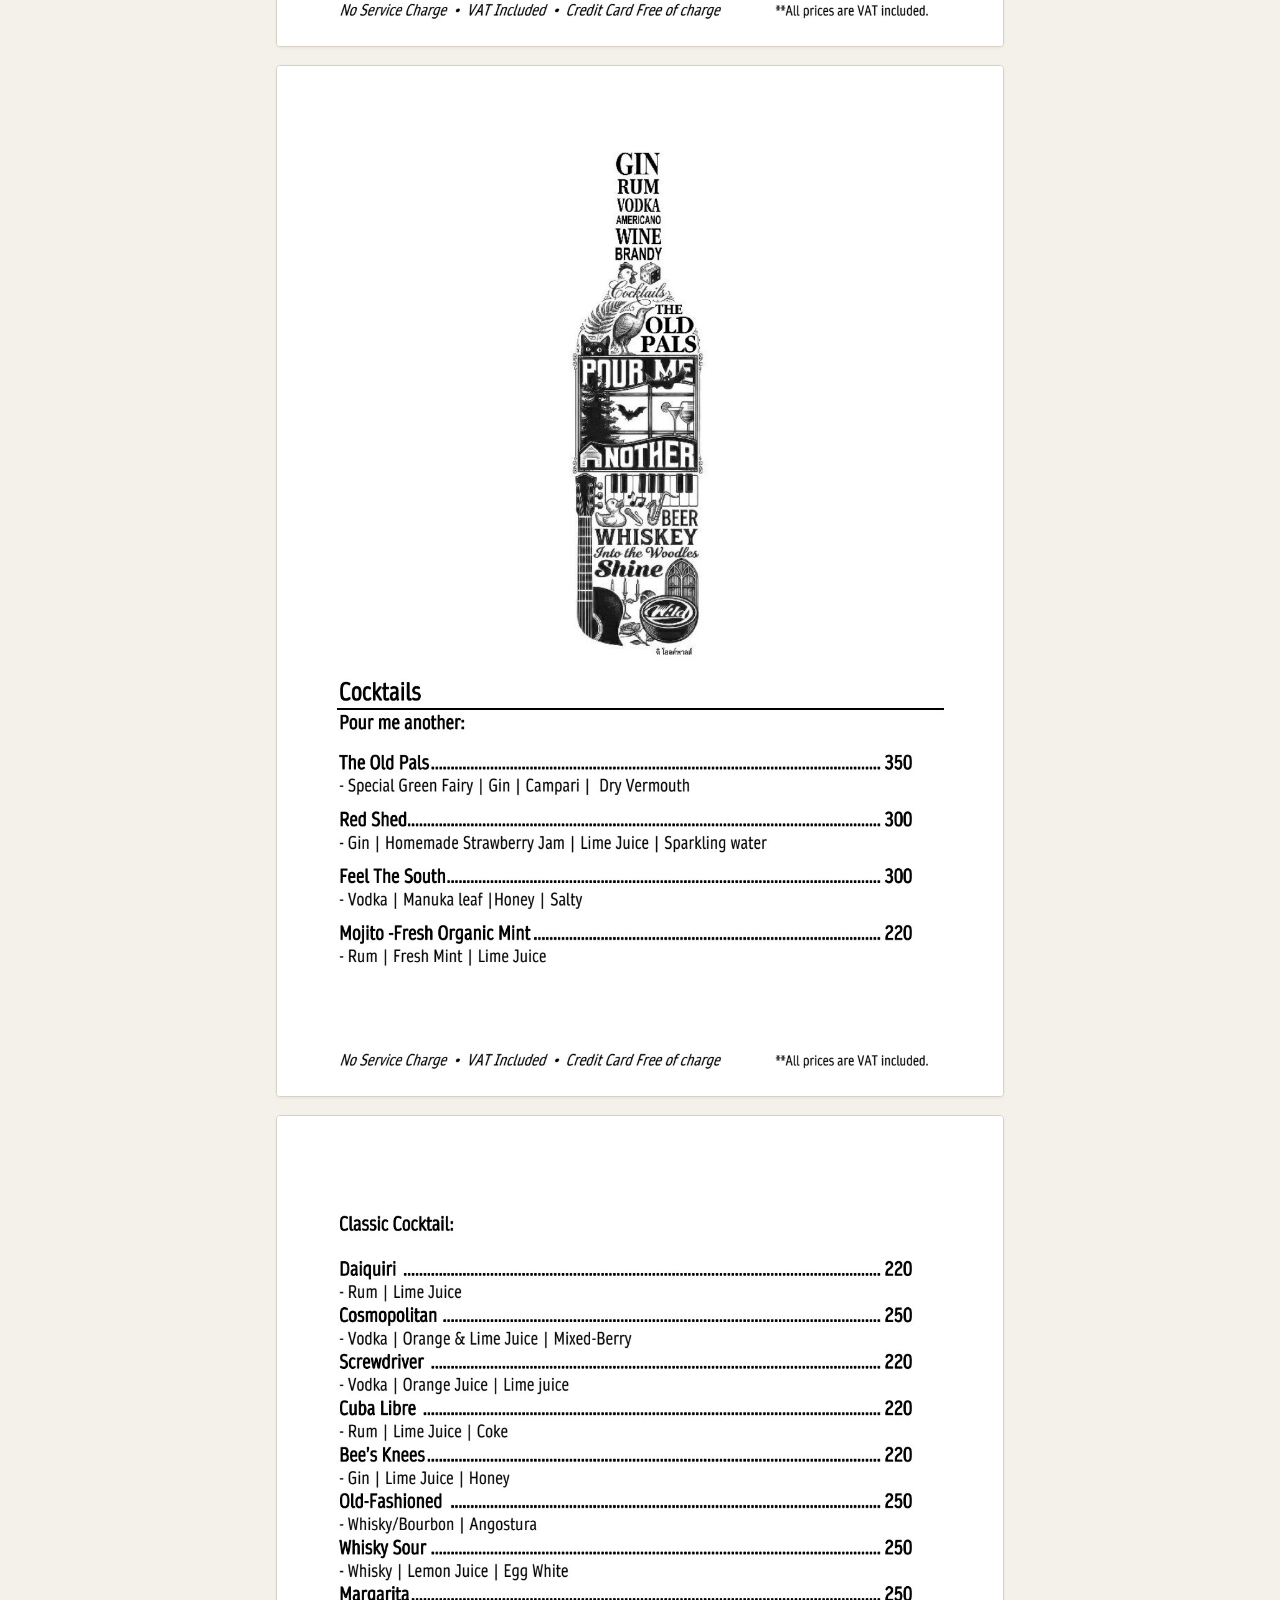
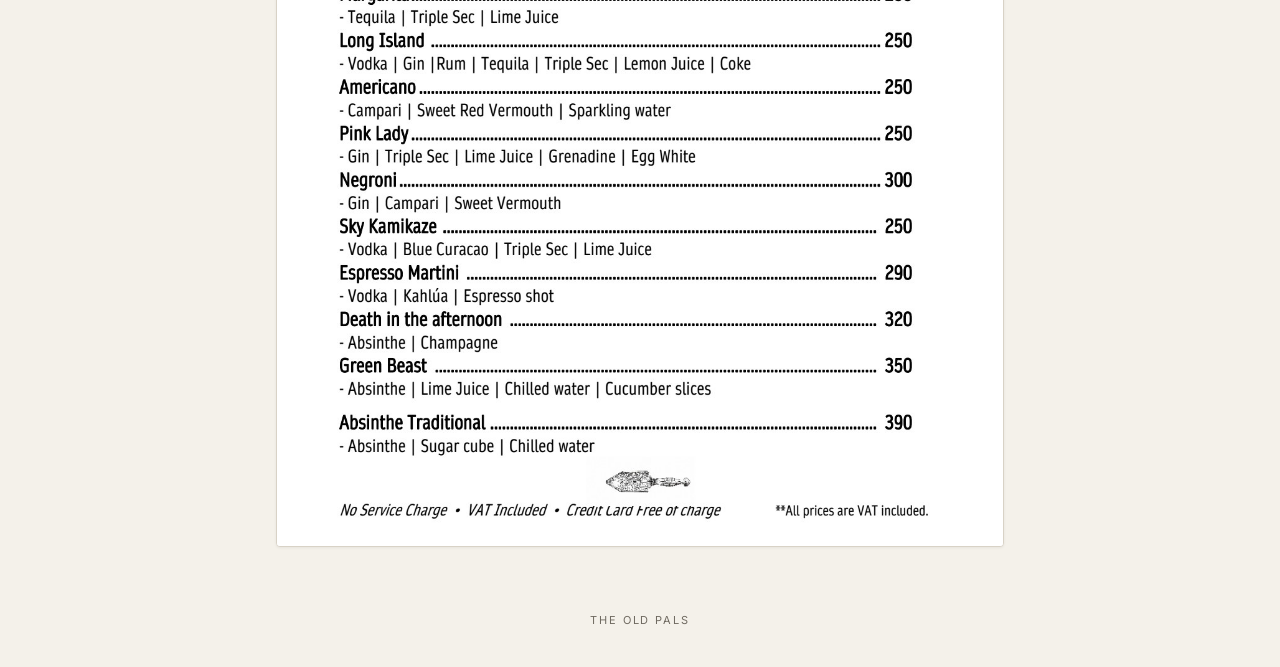
==== commit 27a42de8: "Give the Menu page the same header and tabs as Beer and Wine The Menu page had no header, so custome" ====
--- a/index.html
+++ b/index.html
@@ -27,7 +27,7 @@
   }
   header{
     text-align:center;
-    padding:26px 16px 18px;
+    padding:22px 16px 14px;
   }
   .wordmark{
     display:inline-block;
@@ -41,13 +41,14 @@
     padding:12px 20px 13px;
     text-transform:uppercase;
   }
-  .kicker{
-    margin-top:14px;
-    font-size:11px;
-    letter-spacing:.34em;
-    text-transform:uppercase;
-    color:var(--muted);
-  }
+  /* Same tabs as beer.html and wine.html (shelf.css) */
+  nav{display:flex;justify-content:center;gap:8px;margin-top:14px;flex-wrap:wrap}
+  nav a{
+    font-size:11px;letter-spacing:.24em;text-transform:uppercase;
+    color:var(--muted);text-decoration:none;padding:7px 12px;border:1px solid var(--line);border-radius:999px;
+  }
+  nav a[aria-current="page"]{background:var(--ink);color:var(--paper);border-color:var(--ink)}
+  .hint{text-align:center;color:var(--muted);font-size:12px;margin:10px 16px 0}
   main{
     max-width:760px;
     margin:0 auto;
@@ -121,12 +122,22 @@
   #viewer.open ~ #closeBtn{display:block}
   @media print{
     header,footer,#closeBtn{display:none}
+    nav,.hint{display:none}
     .page{border:0;box-shadow:none;page-break-after:always}
   }
 </style>
 </head>
 <body>
 
+<header>
+  <div class="wordmark">The Old Pals</div>
+  <nav>
+    <a href="./" aria-current="page">Menu</a>
+    <a href="beer.html">Beer</a>
+    <a href="wine.html">Wine</a>
+  </nav>
+  <p class="hint">Tap a page to zoom</p>
+</header>
 
 <main id="menu">
   <div class="state" id="state">Loading menu…</div>
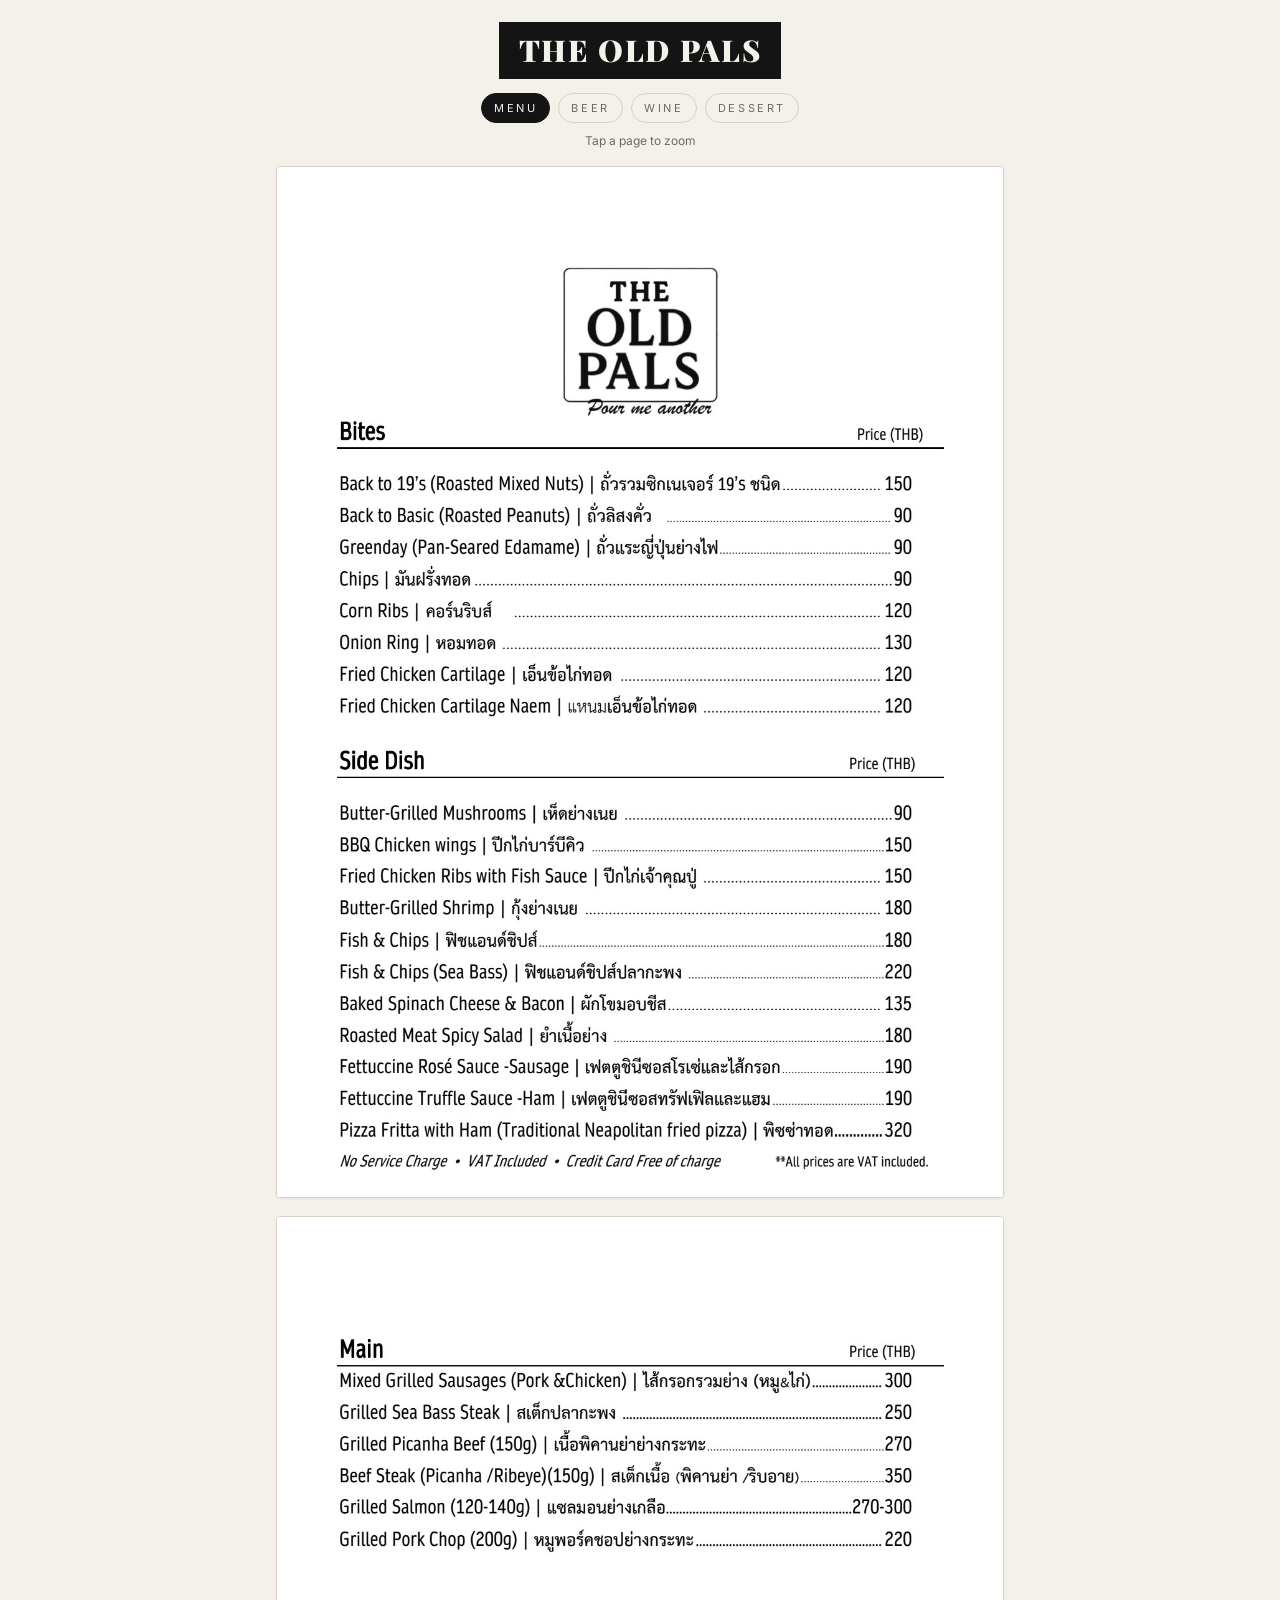
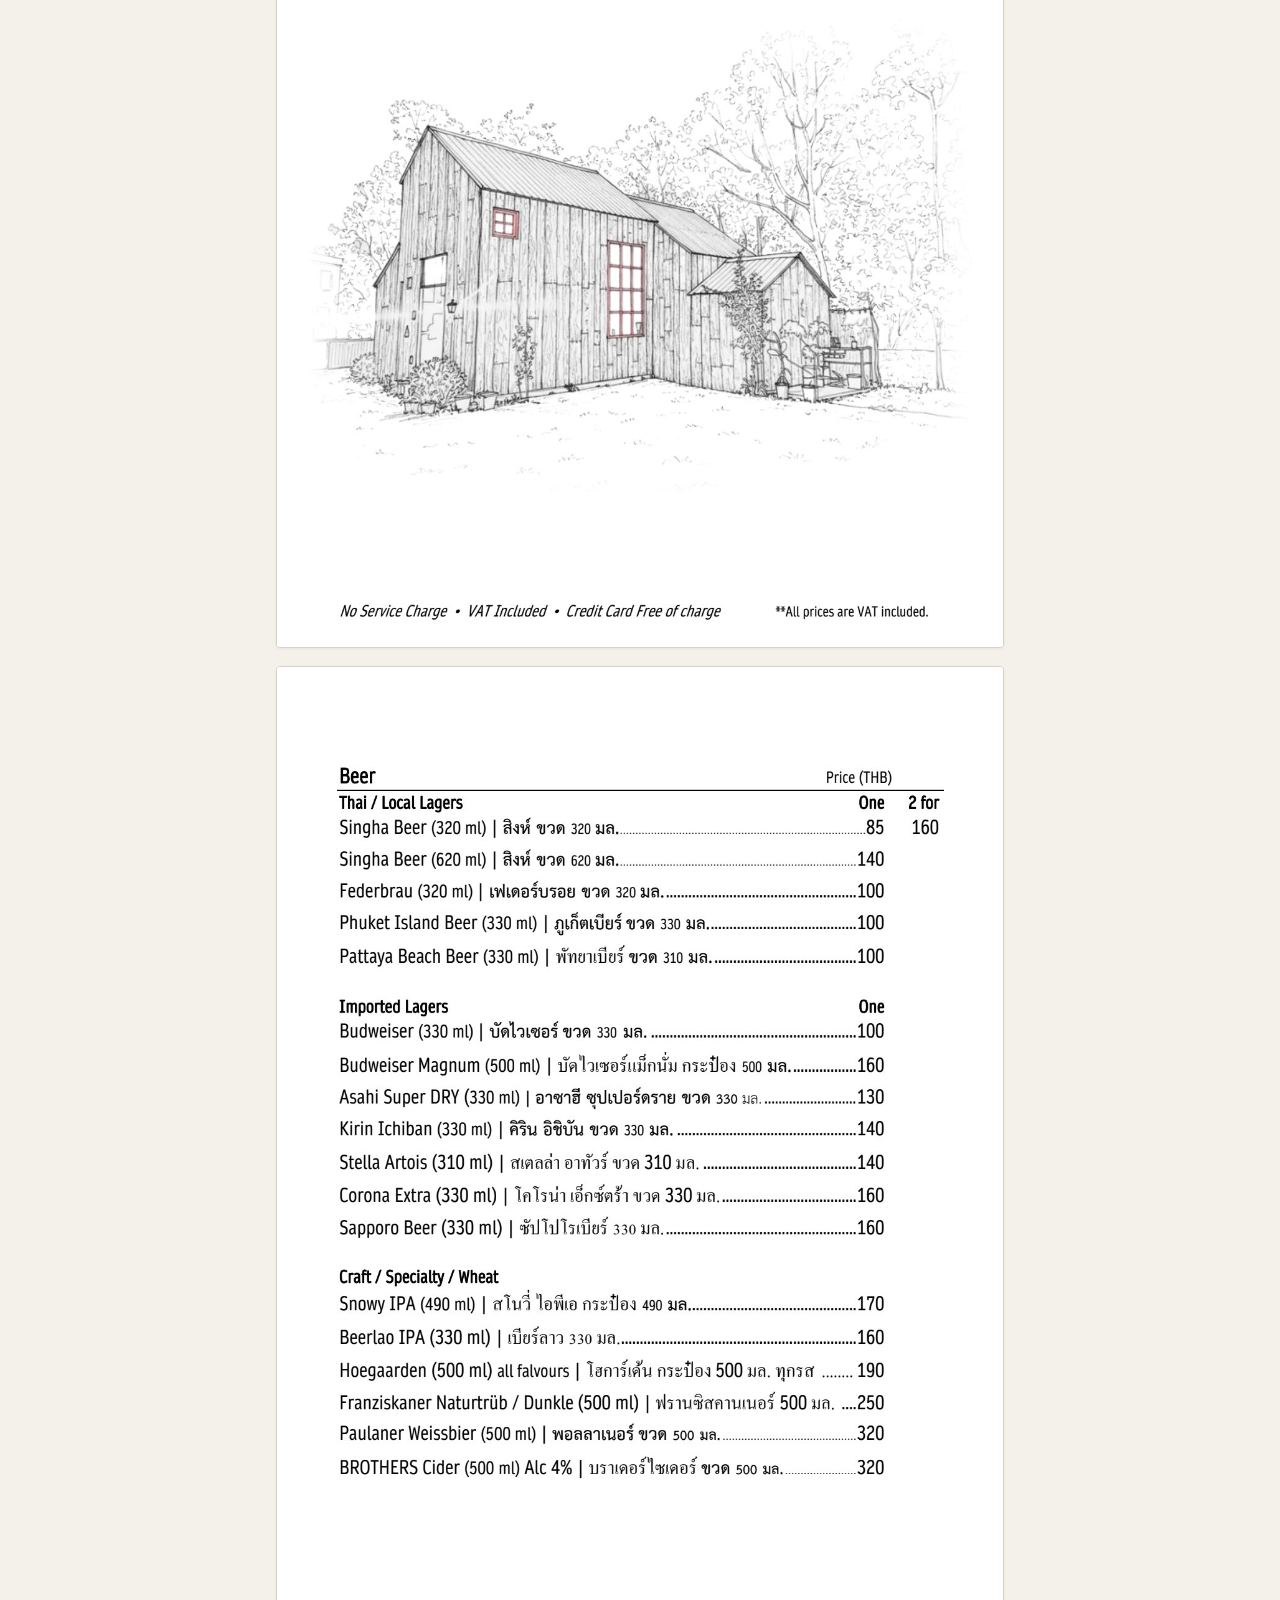
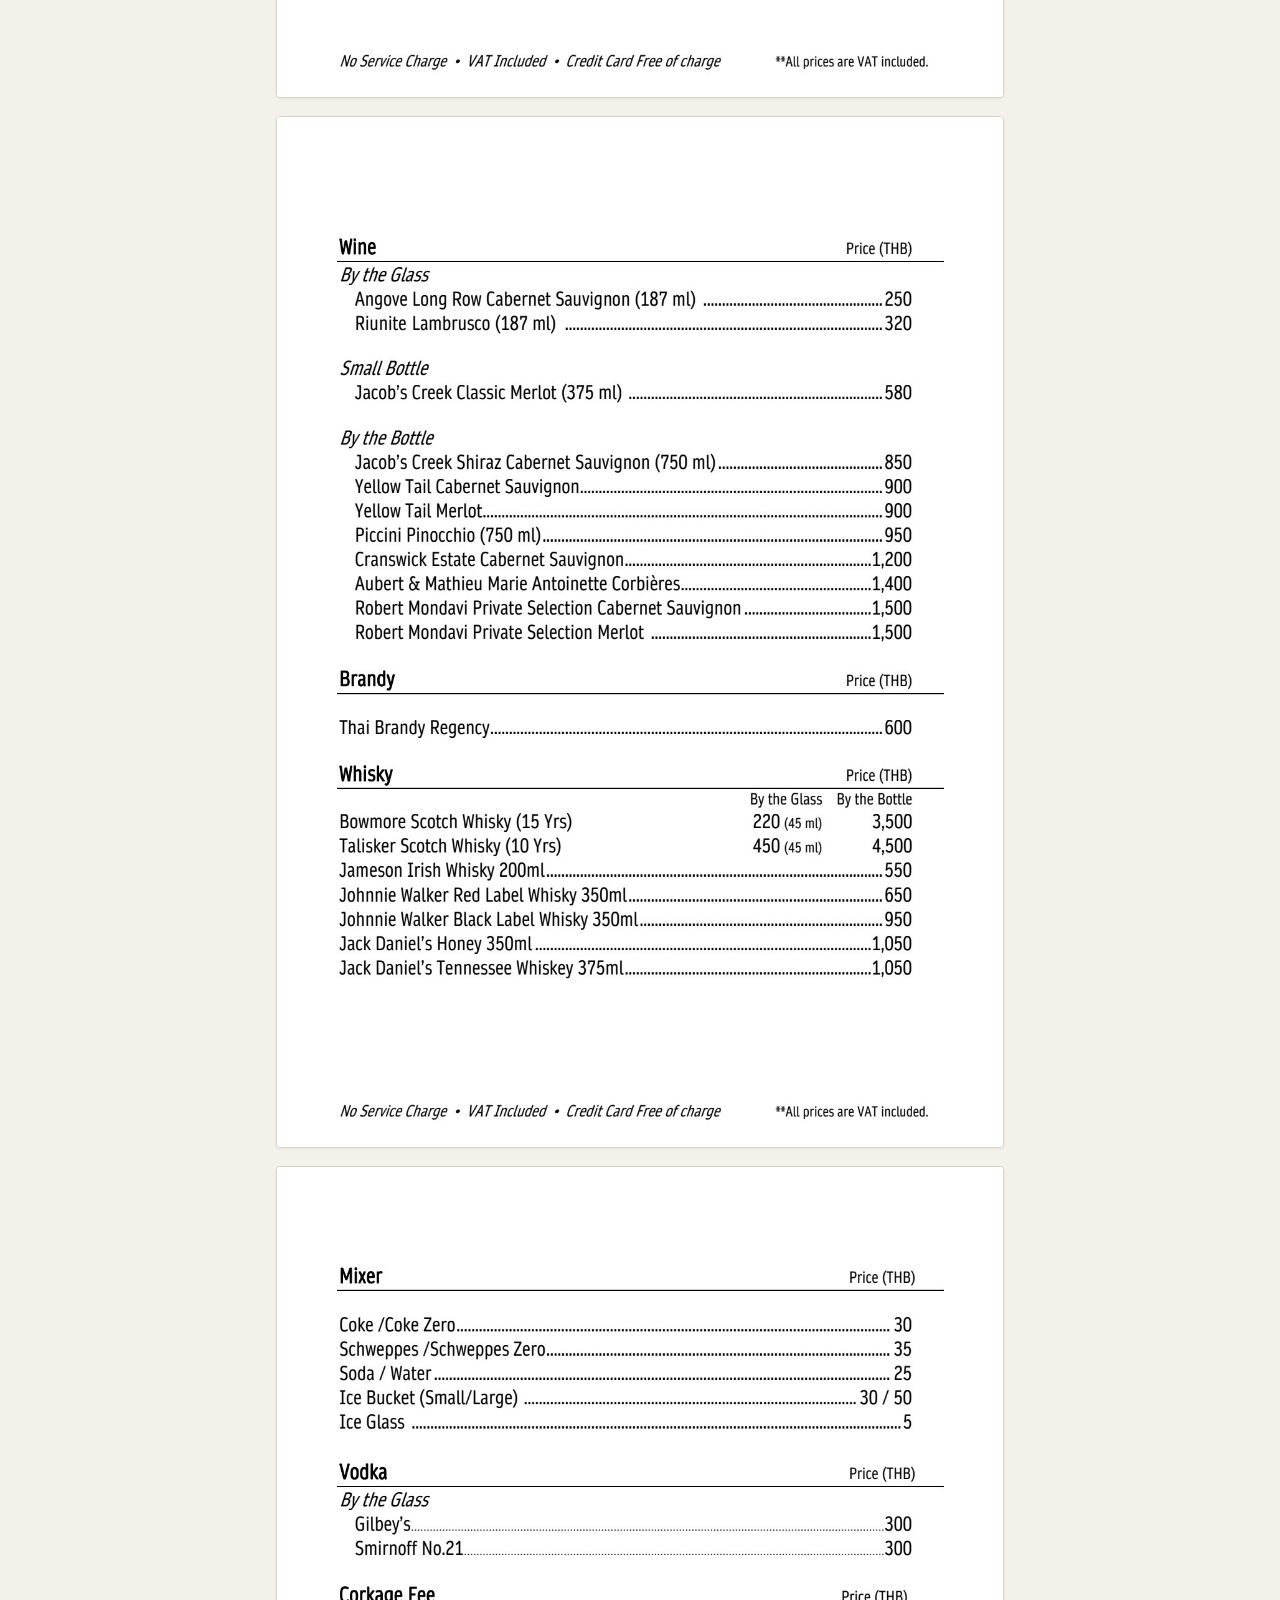
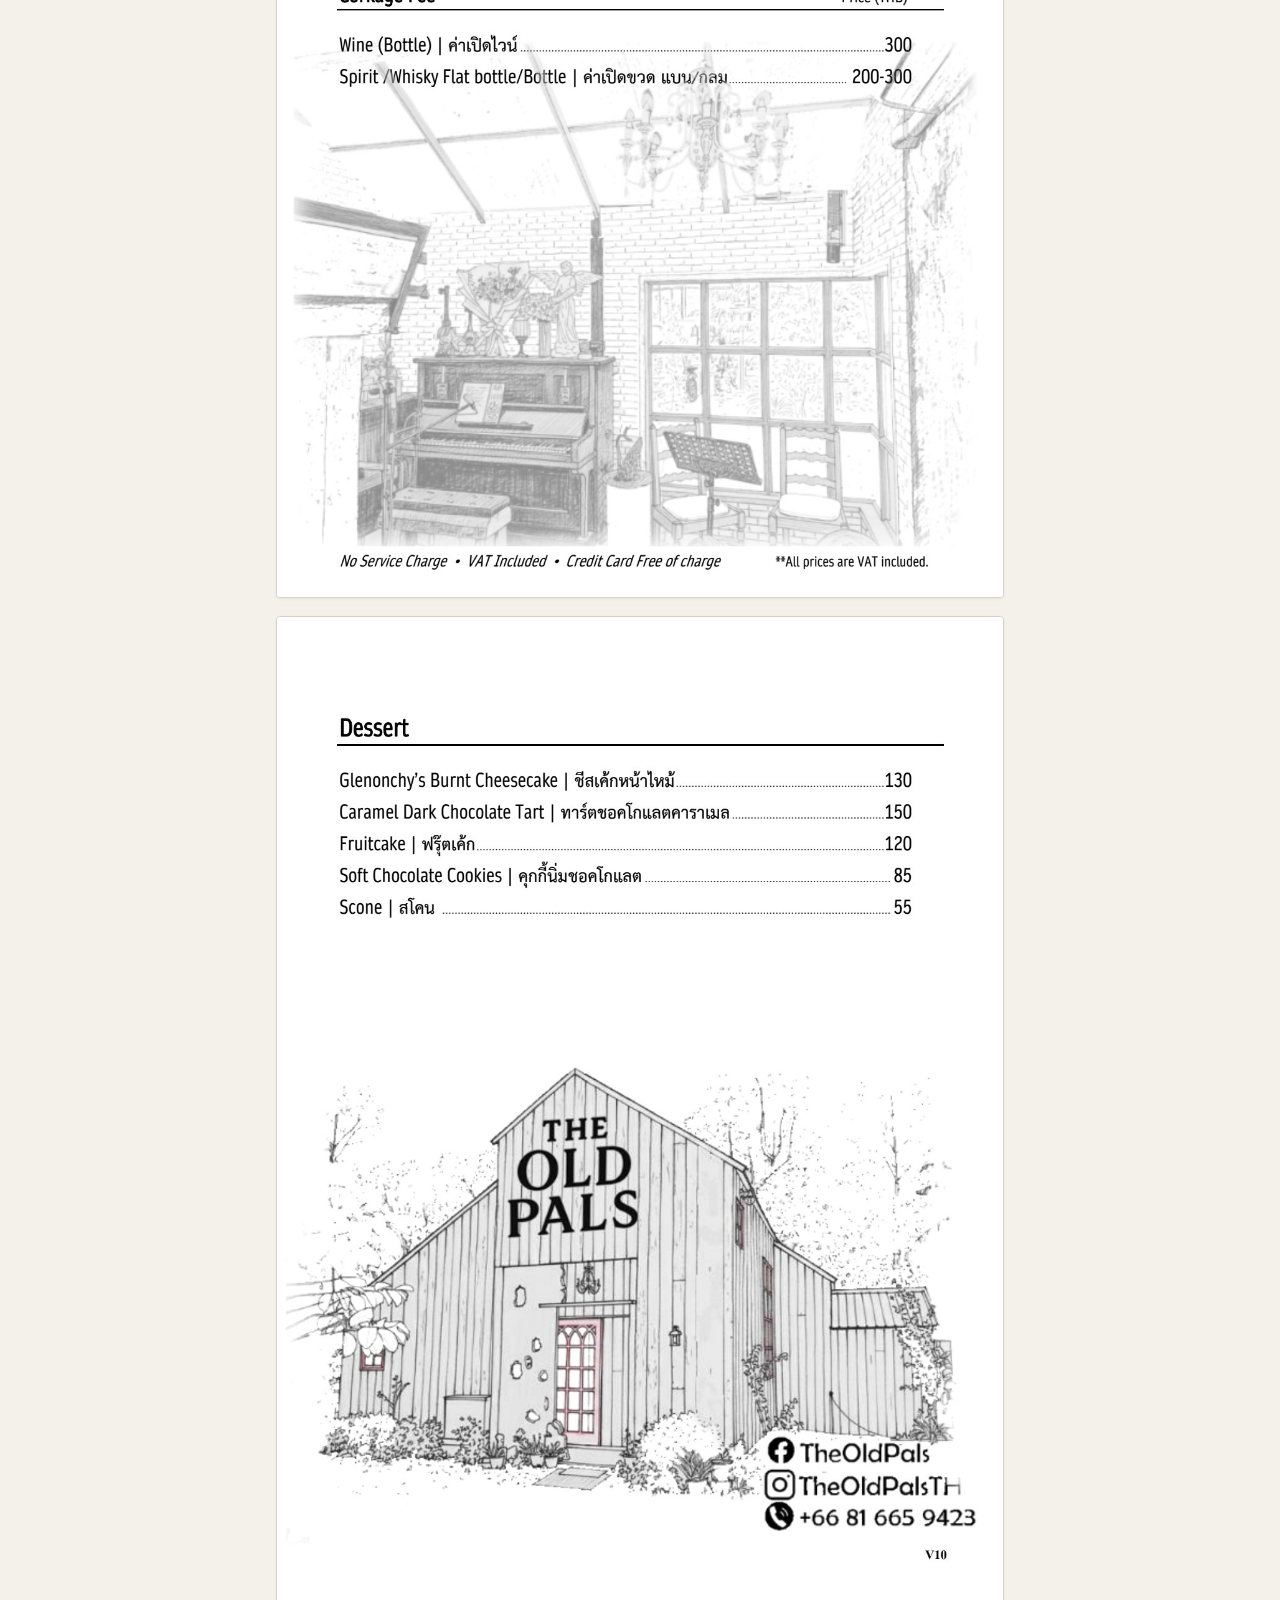
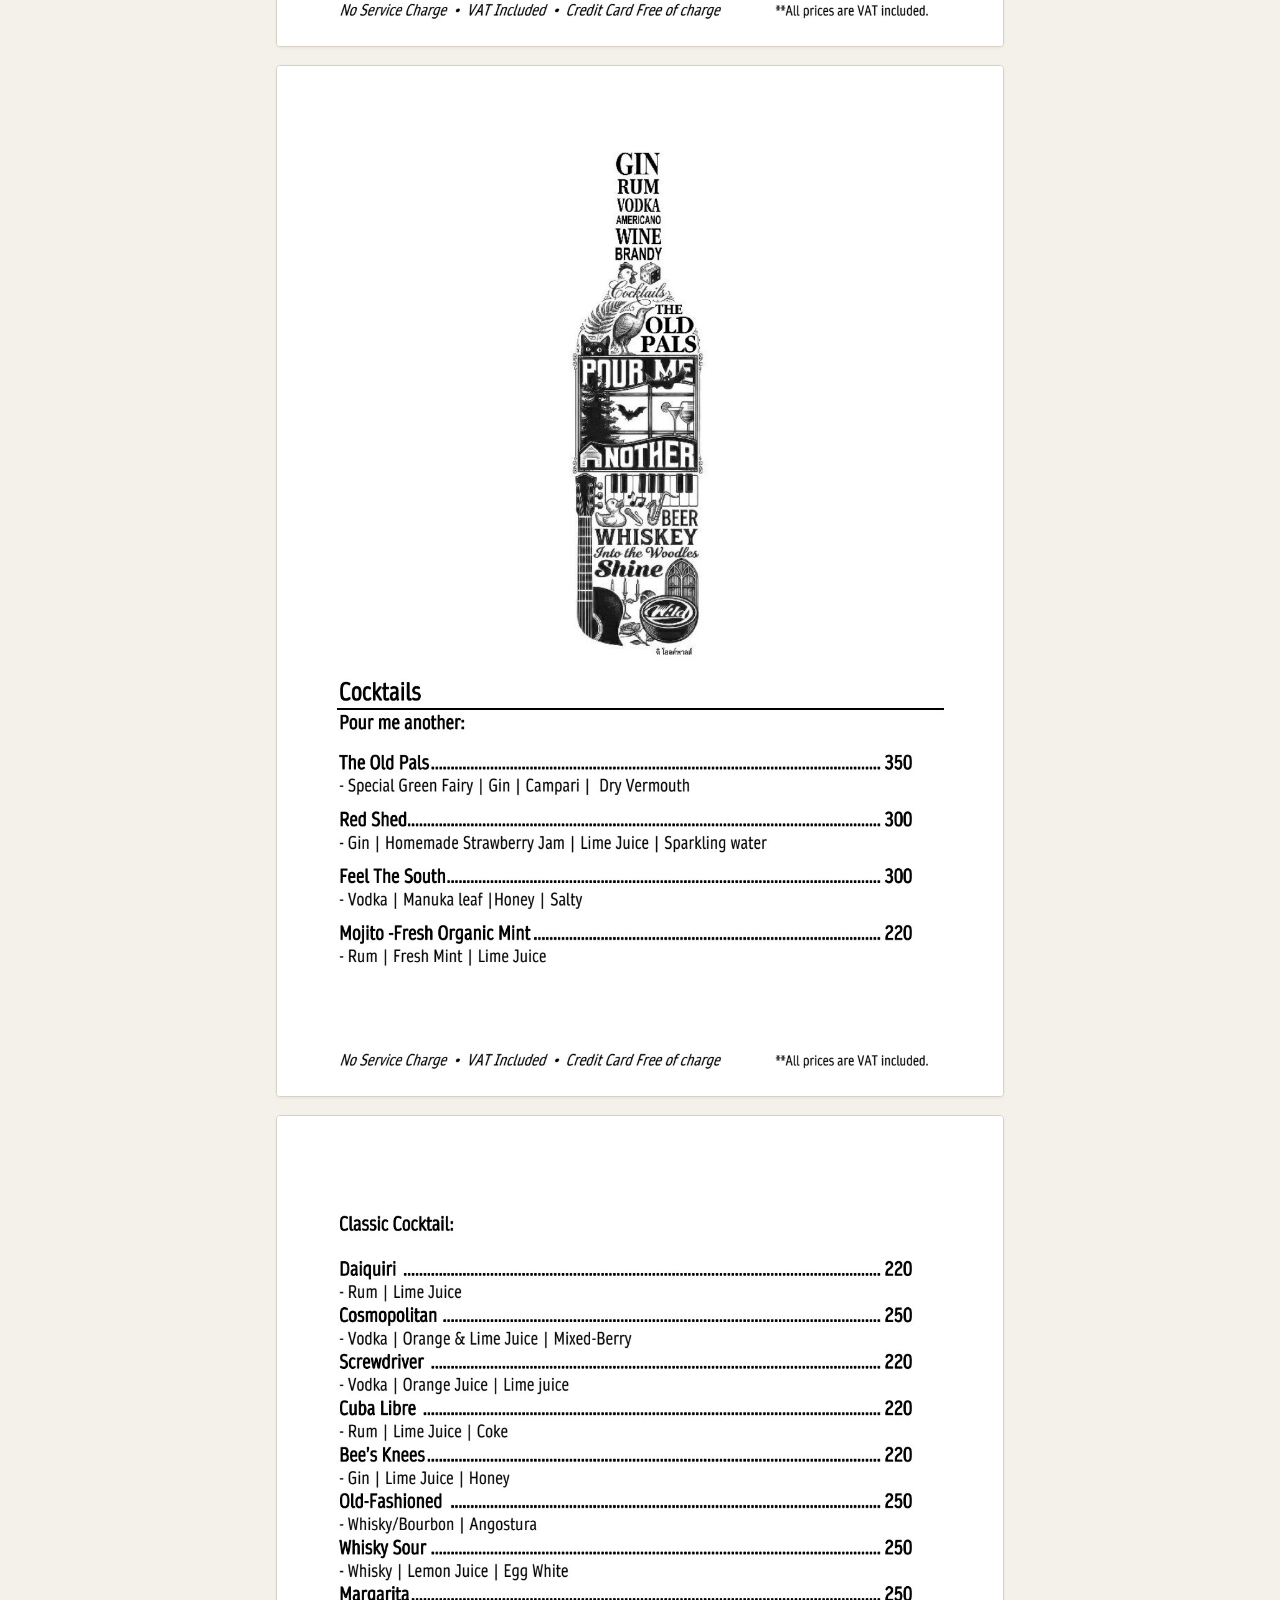
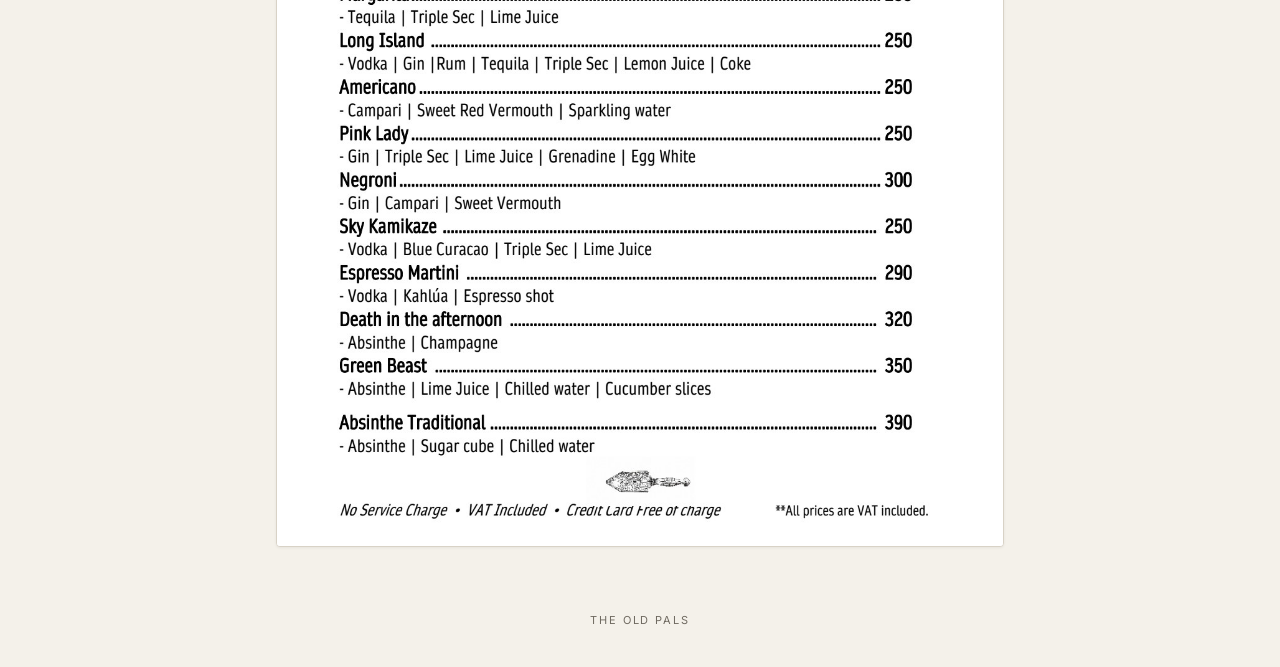
==== commit 296f70b0: "Add Dessert counter page (dessert.html + dessert.json) with illustrated desserts; Dessert tab in nav" ====
--- a/index.html
+++ b/index.html
@@ -135,6 +135,7 @@
     <a href="./" aria-current="page">Menu</a>
     <a href="beer.html">Beer</a>
     <a href="wine.html">Wine</a>
+    <a href="dessert.html">Dessert</a>
   </nav>
   <p class="hint">Tap a page to zoom</p>
 </header>
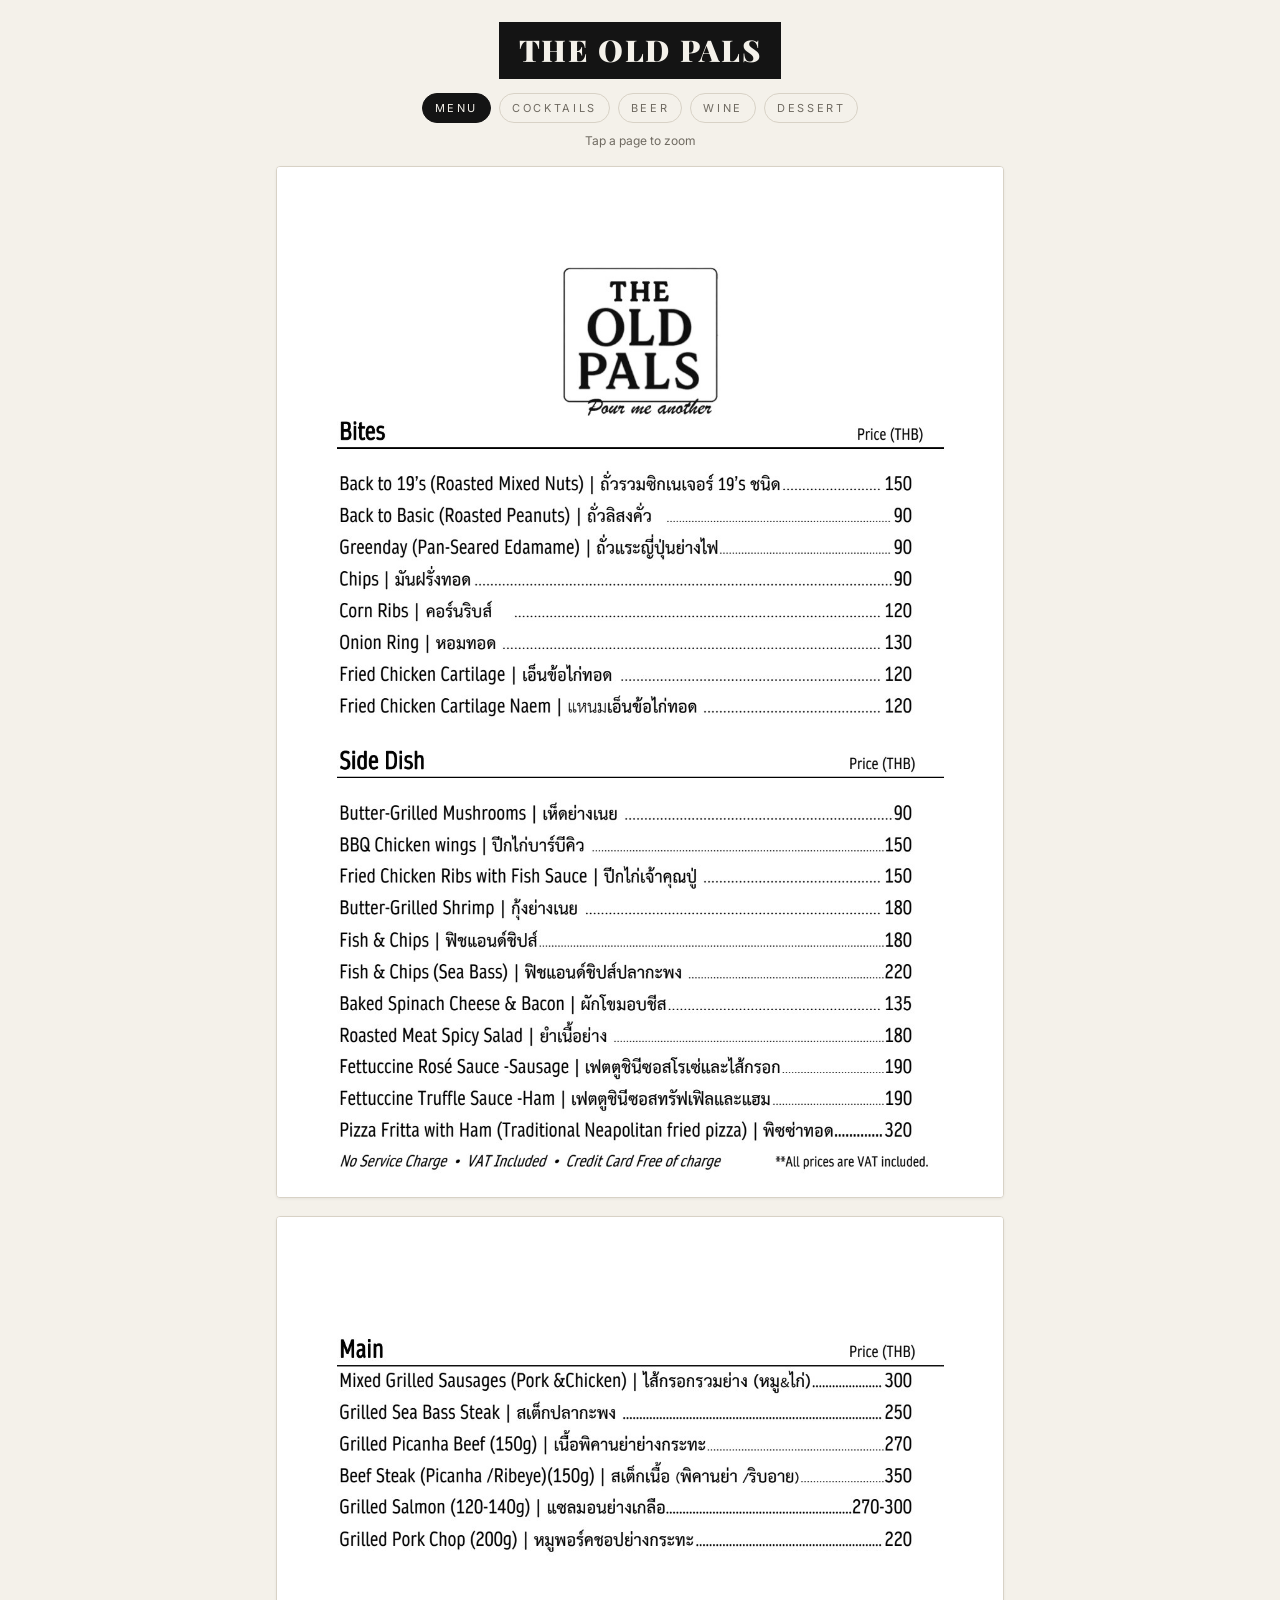
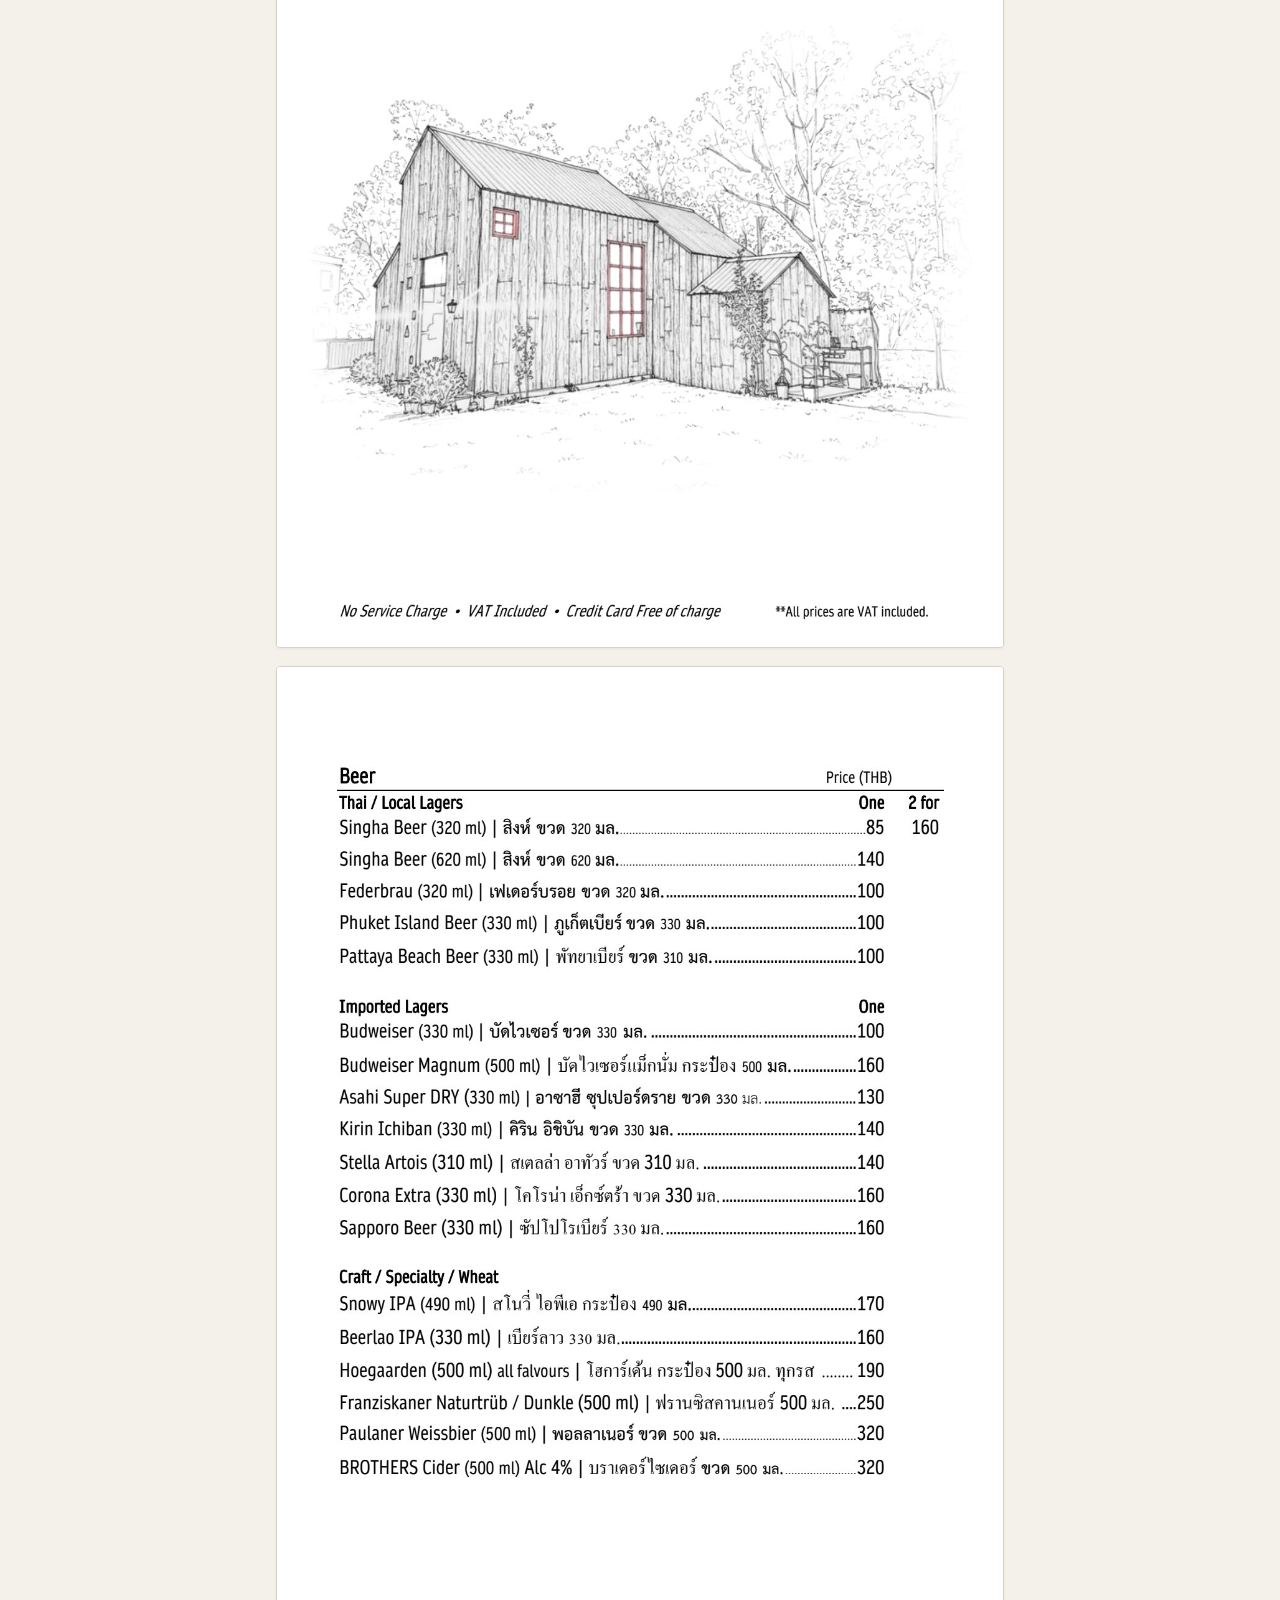
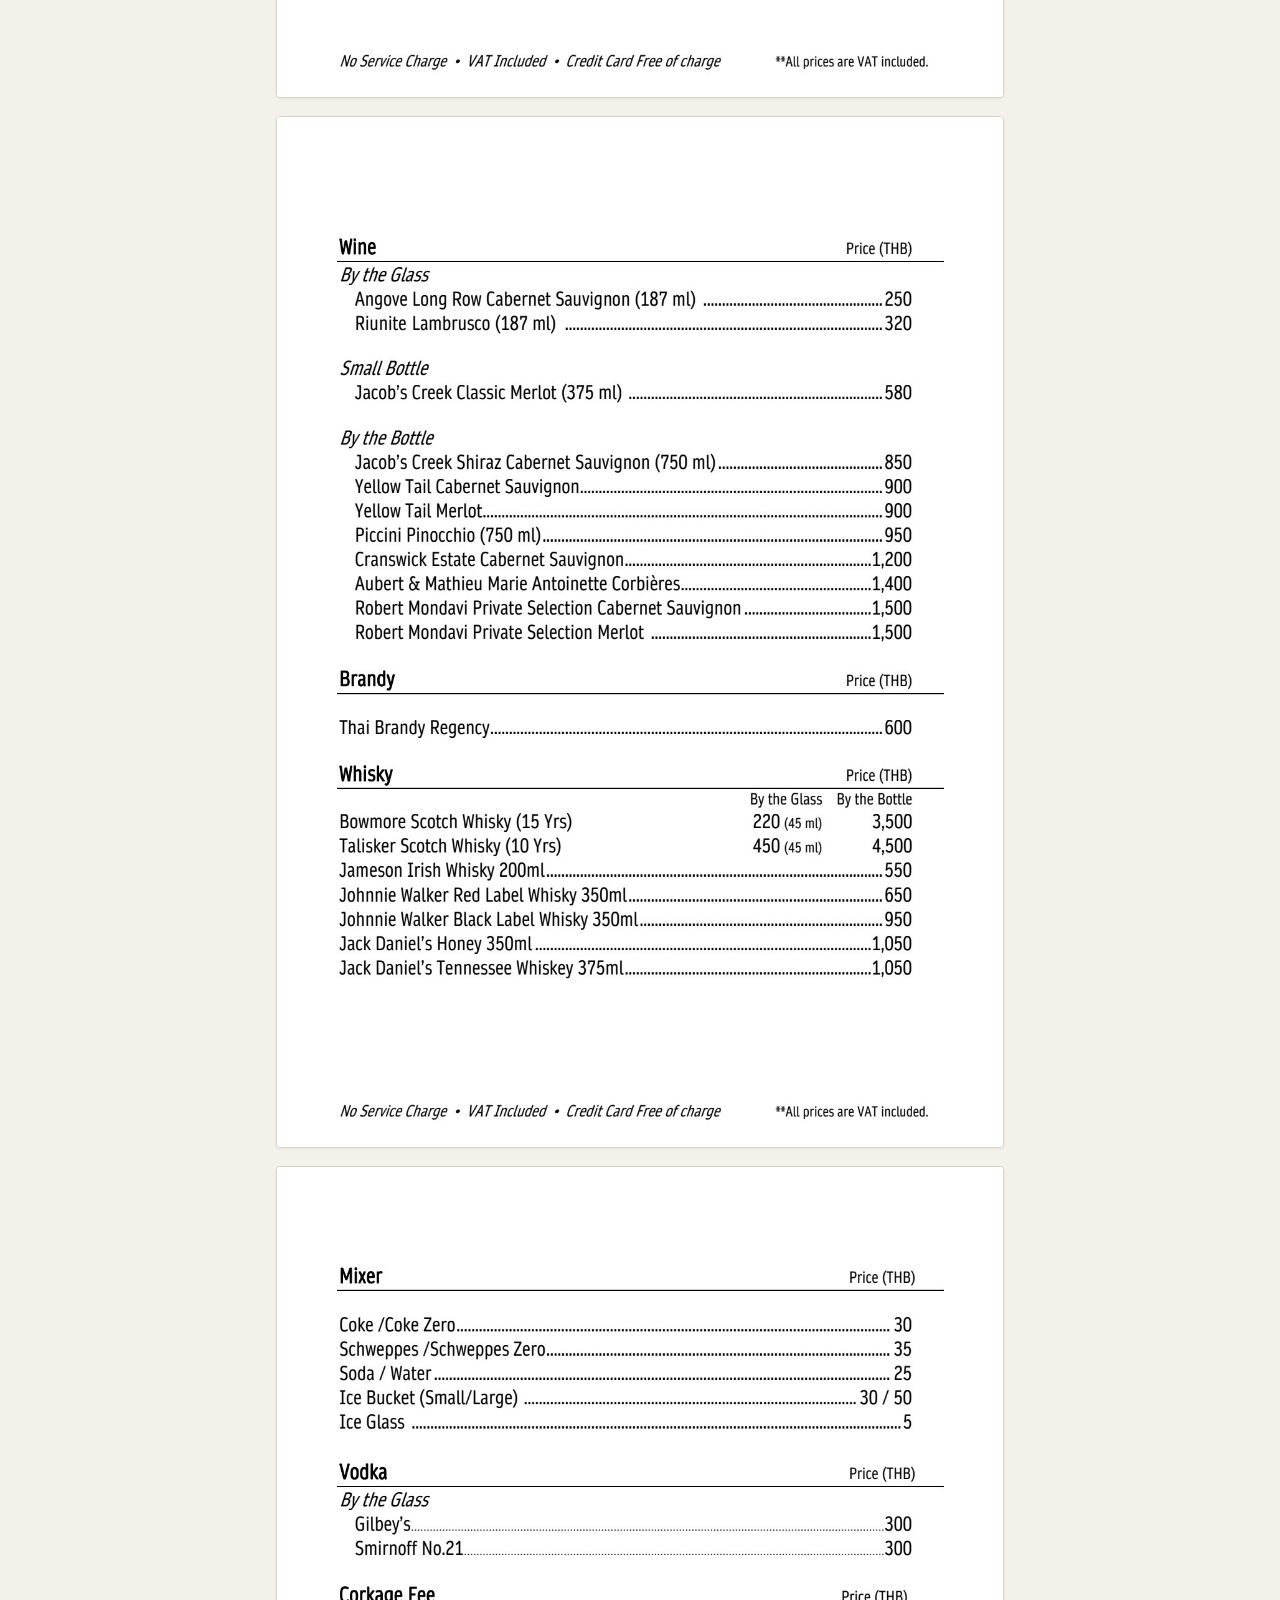
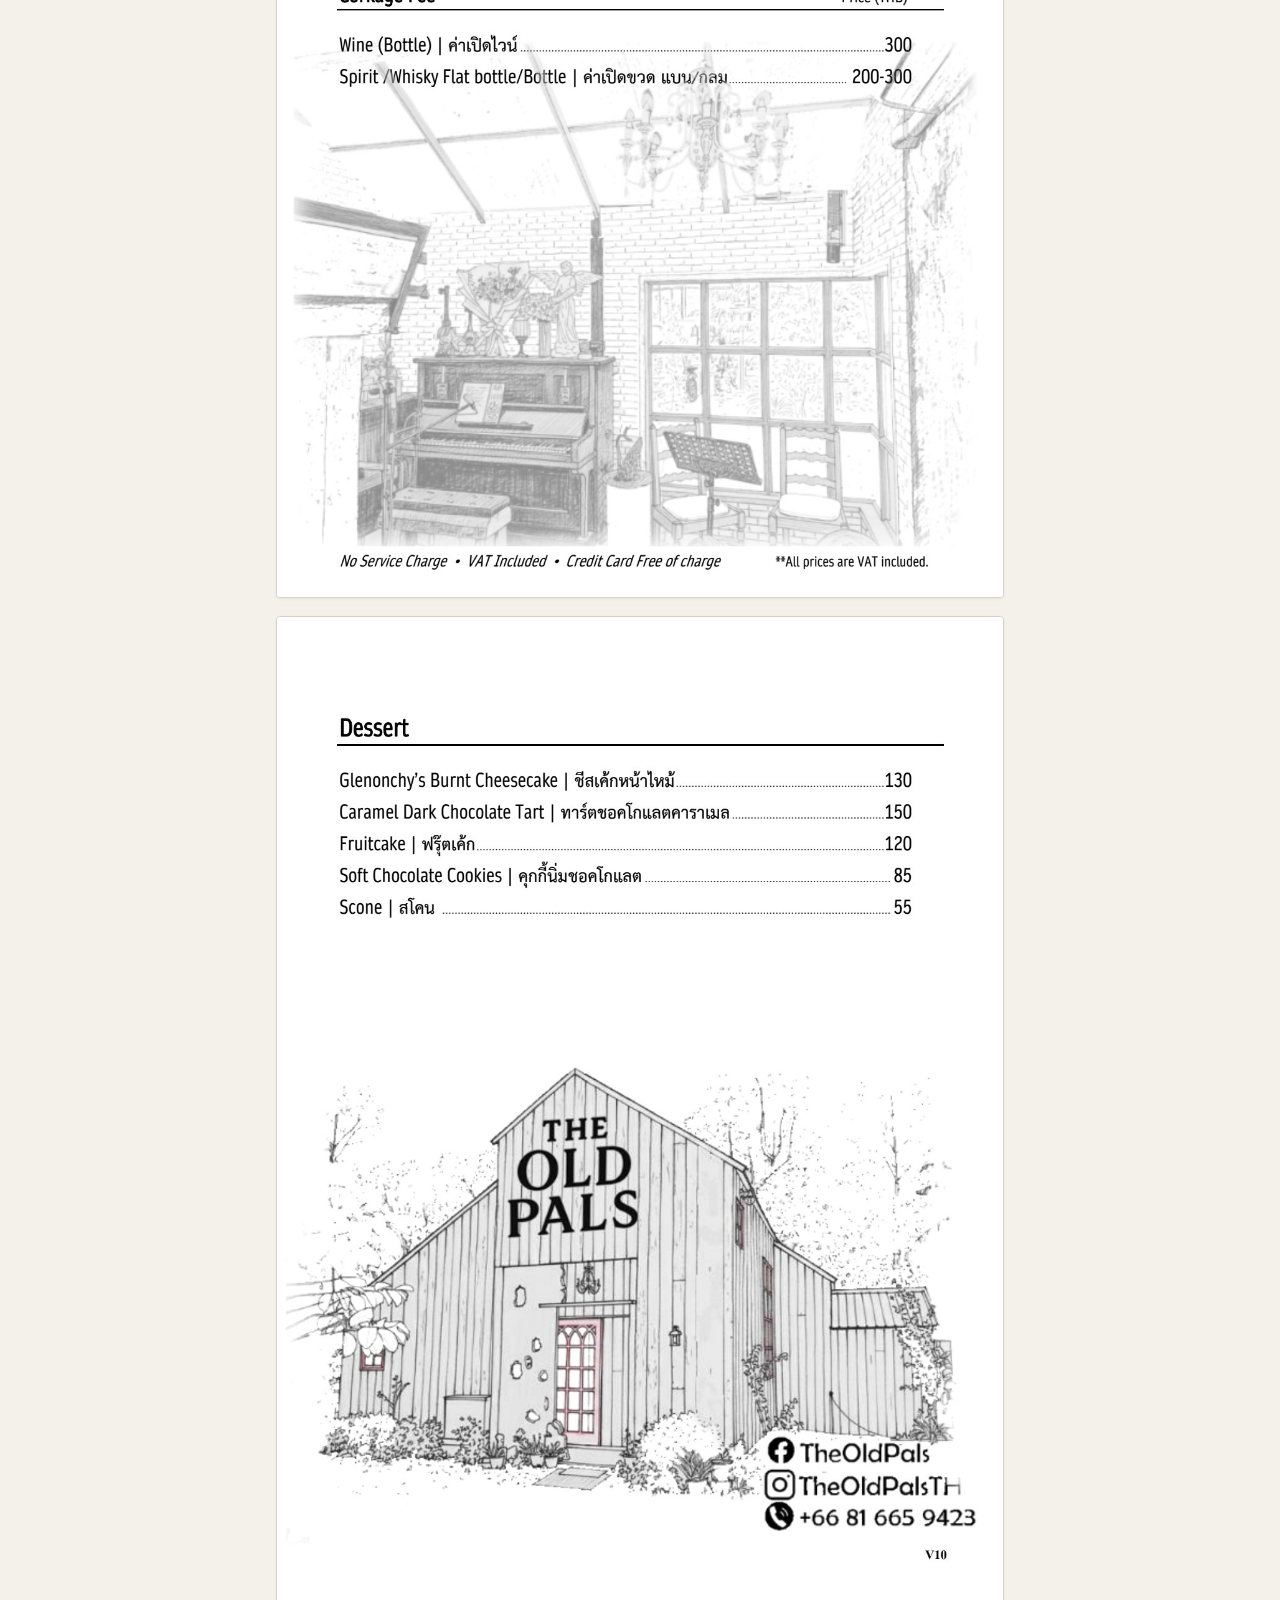
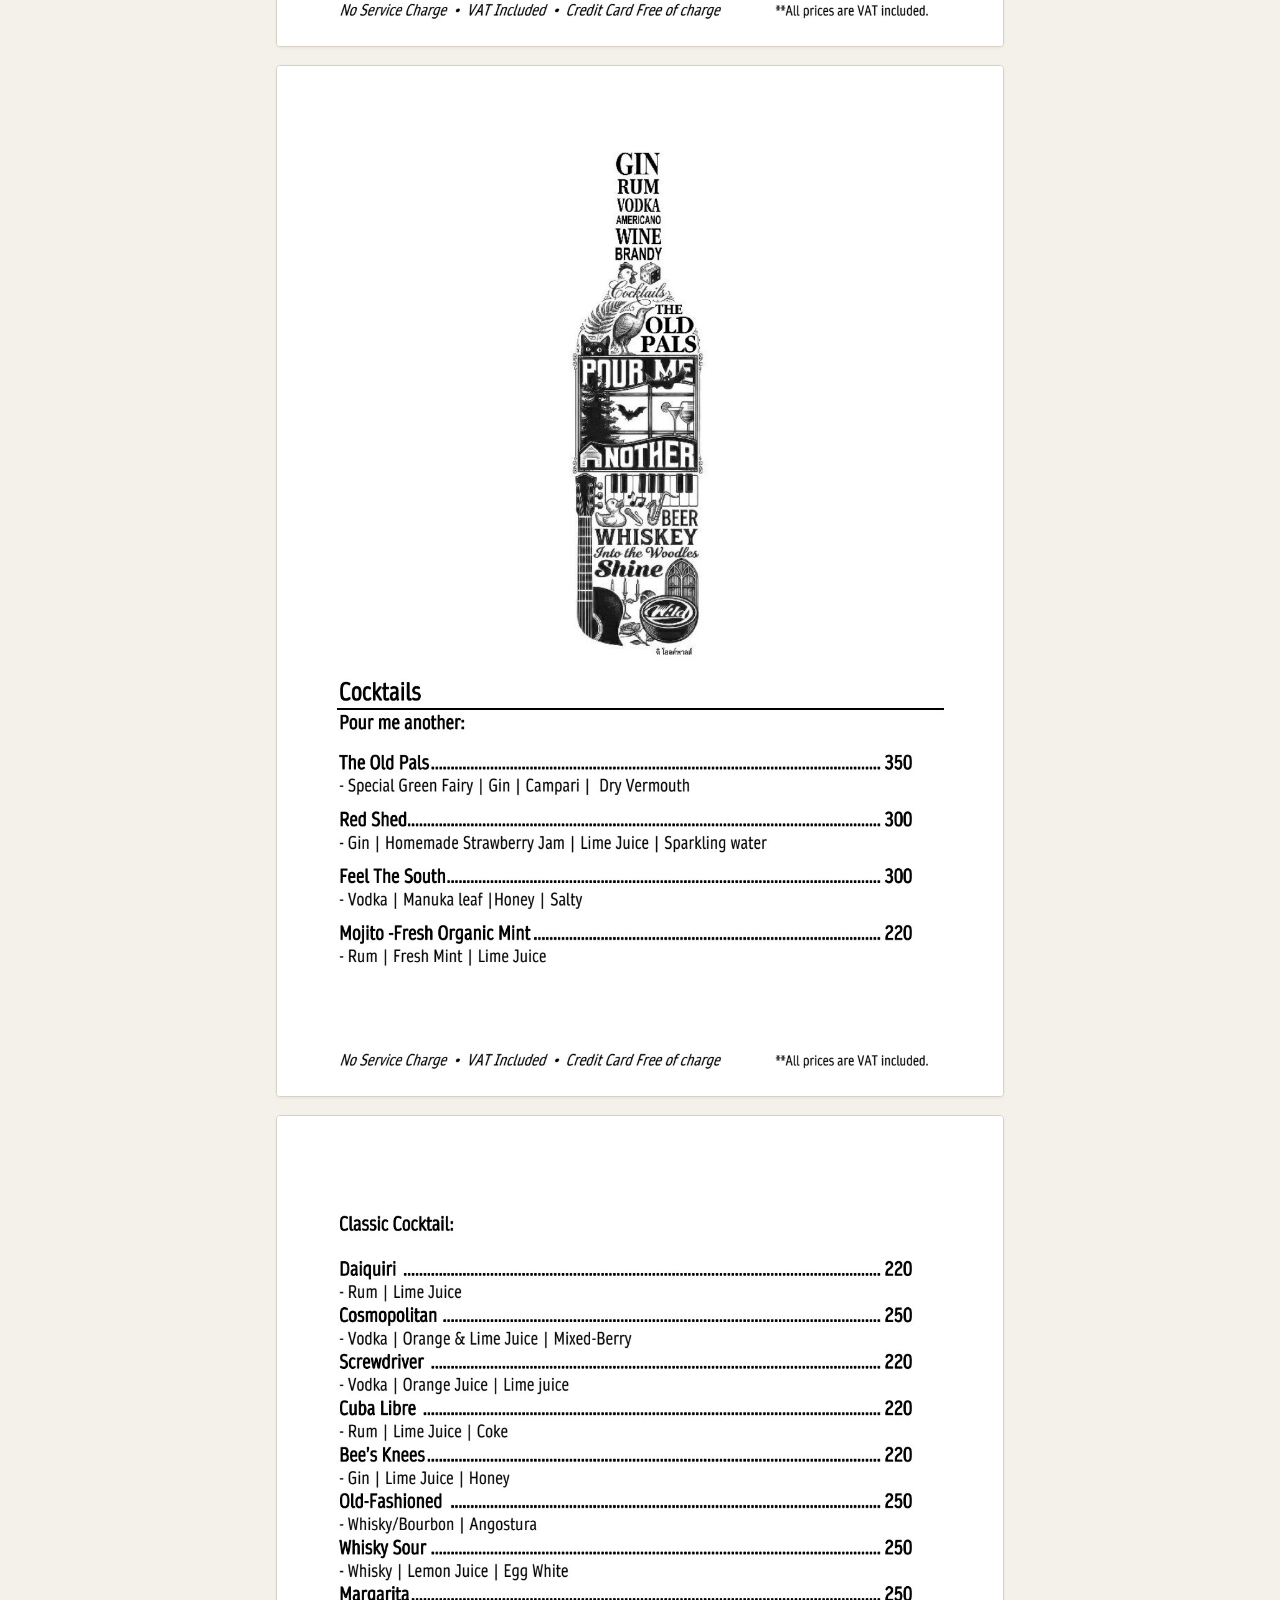
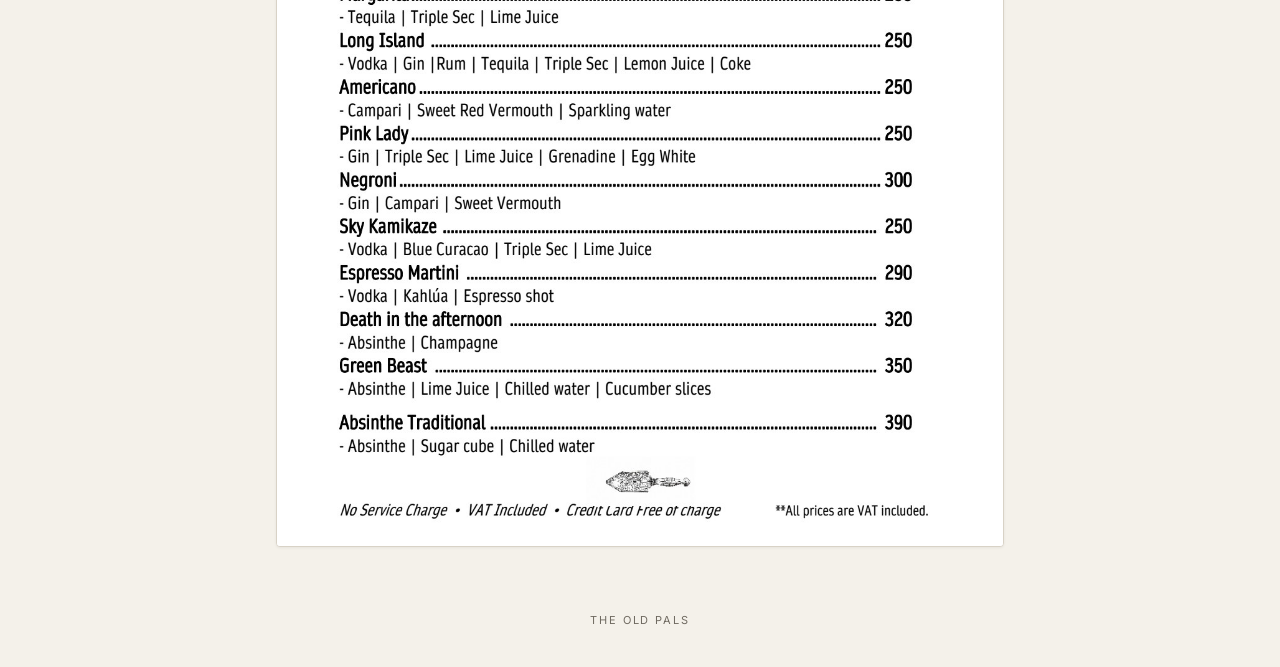
==== commit 3726626c: "Add Cocktails page (cocktail.html) with 21 drinks from Silom POS - cocktail.json: names (EN/TH), pri" ====
--- a/index.html
+++ b/index.html
@@ -133,6 +133,7 @@
   <div class="wordmark">The Old Pals</div>
   <nav>
     <a href="./" aria-current="page">Menu</a>
+    <a href="cocktail.html">Cocktails</a>
     <a href="beer.html">Beer</a>
     <a href="wine.html">Wine</a>
     <a href="dessert.html">Dessert</a>
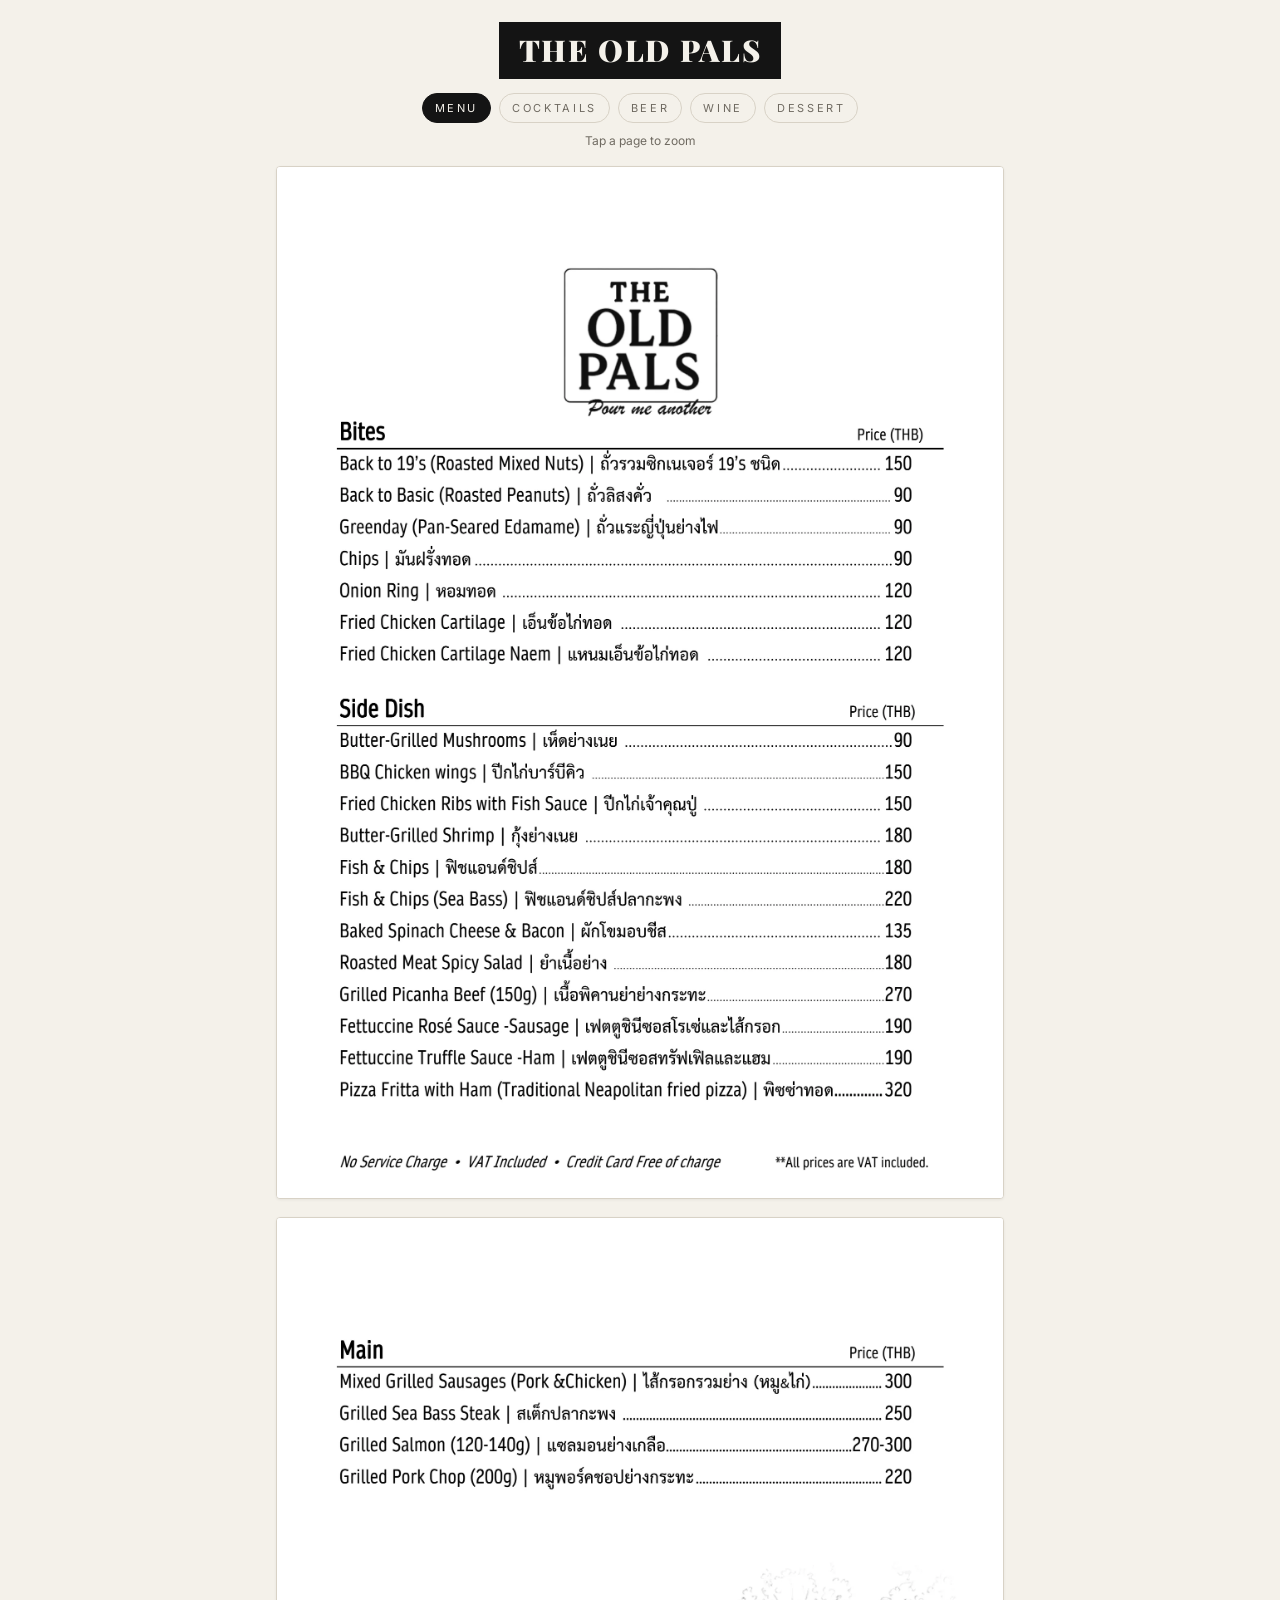
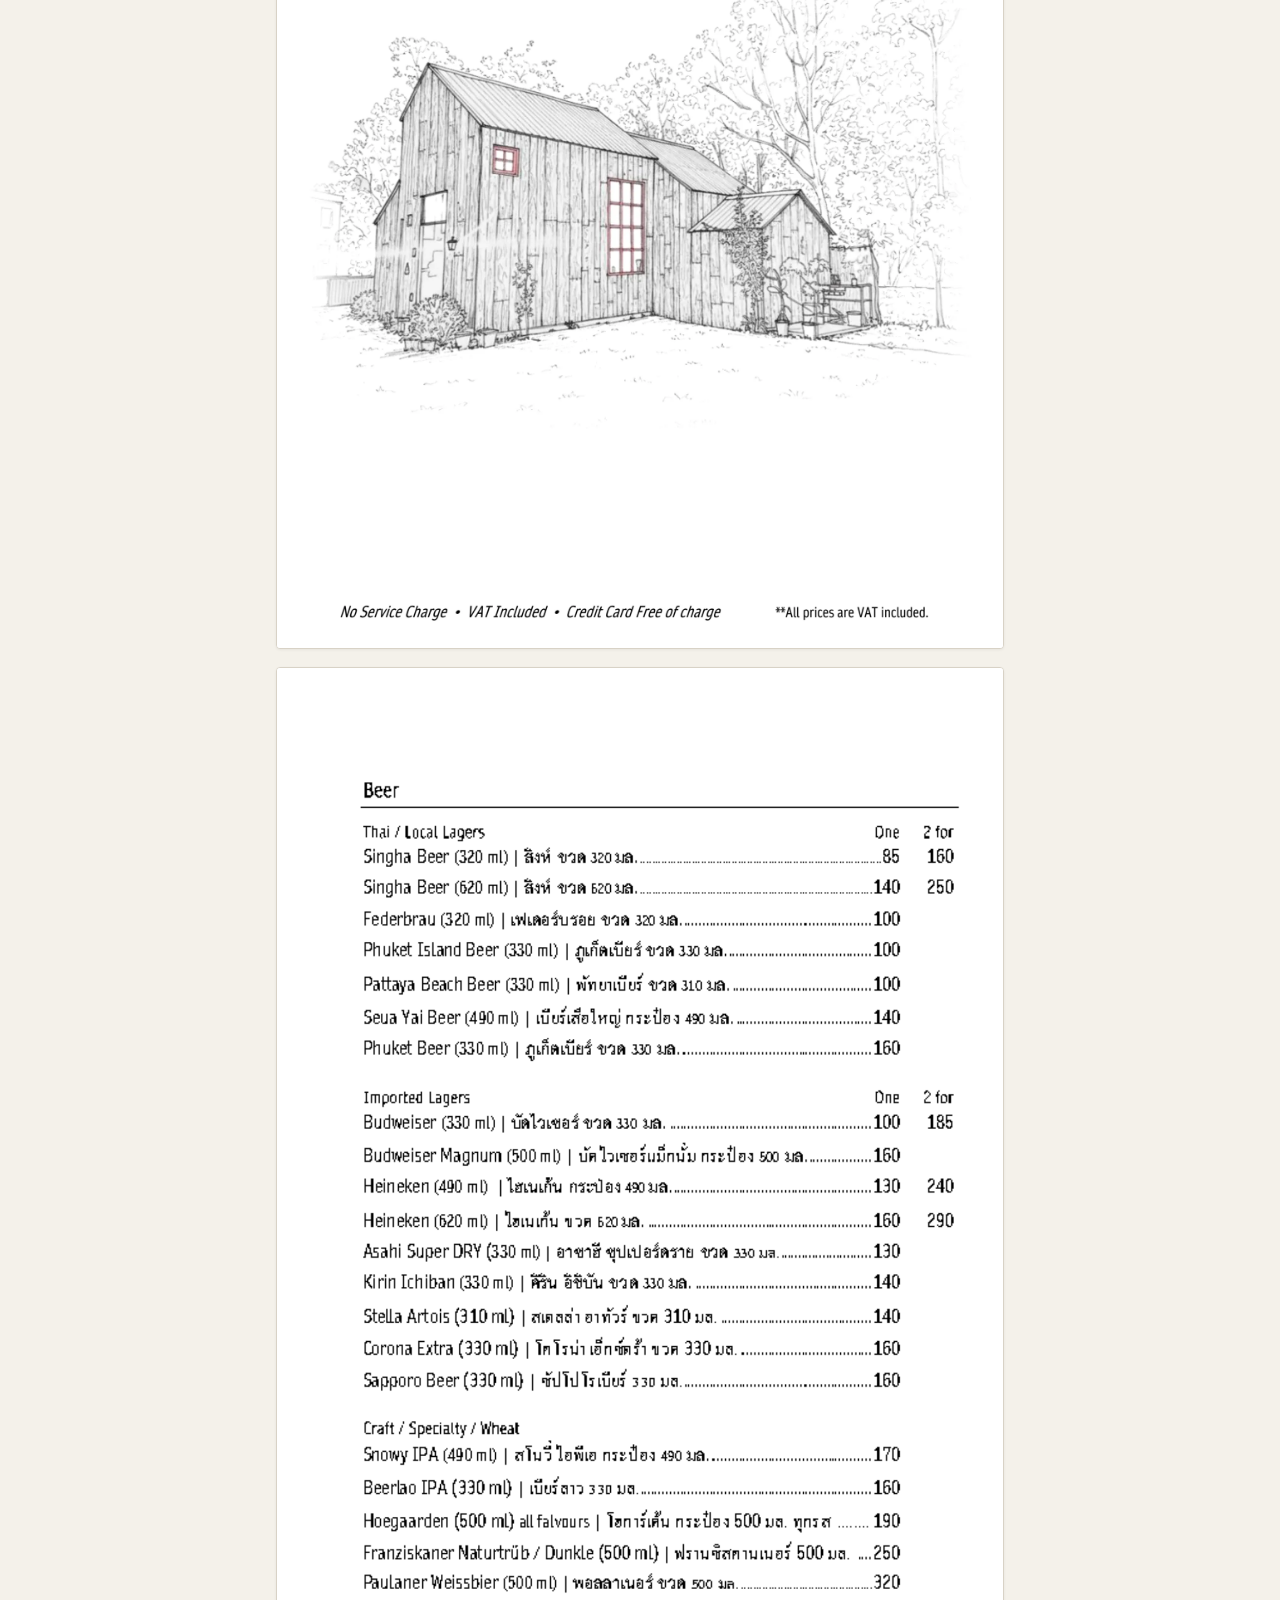
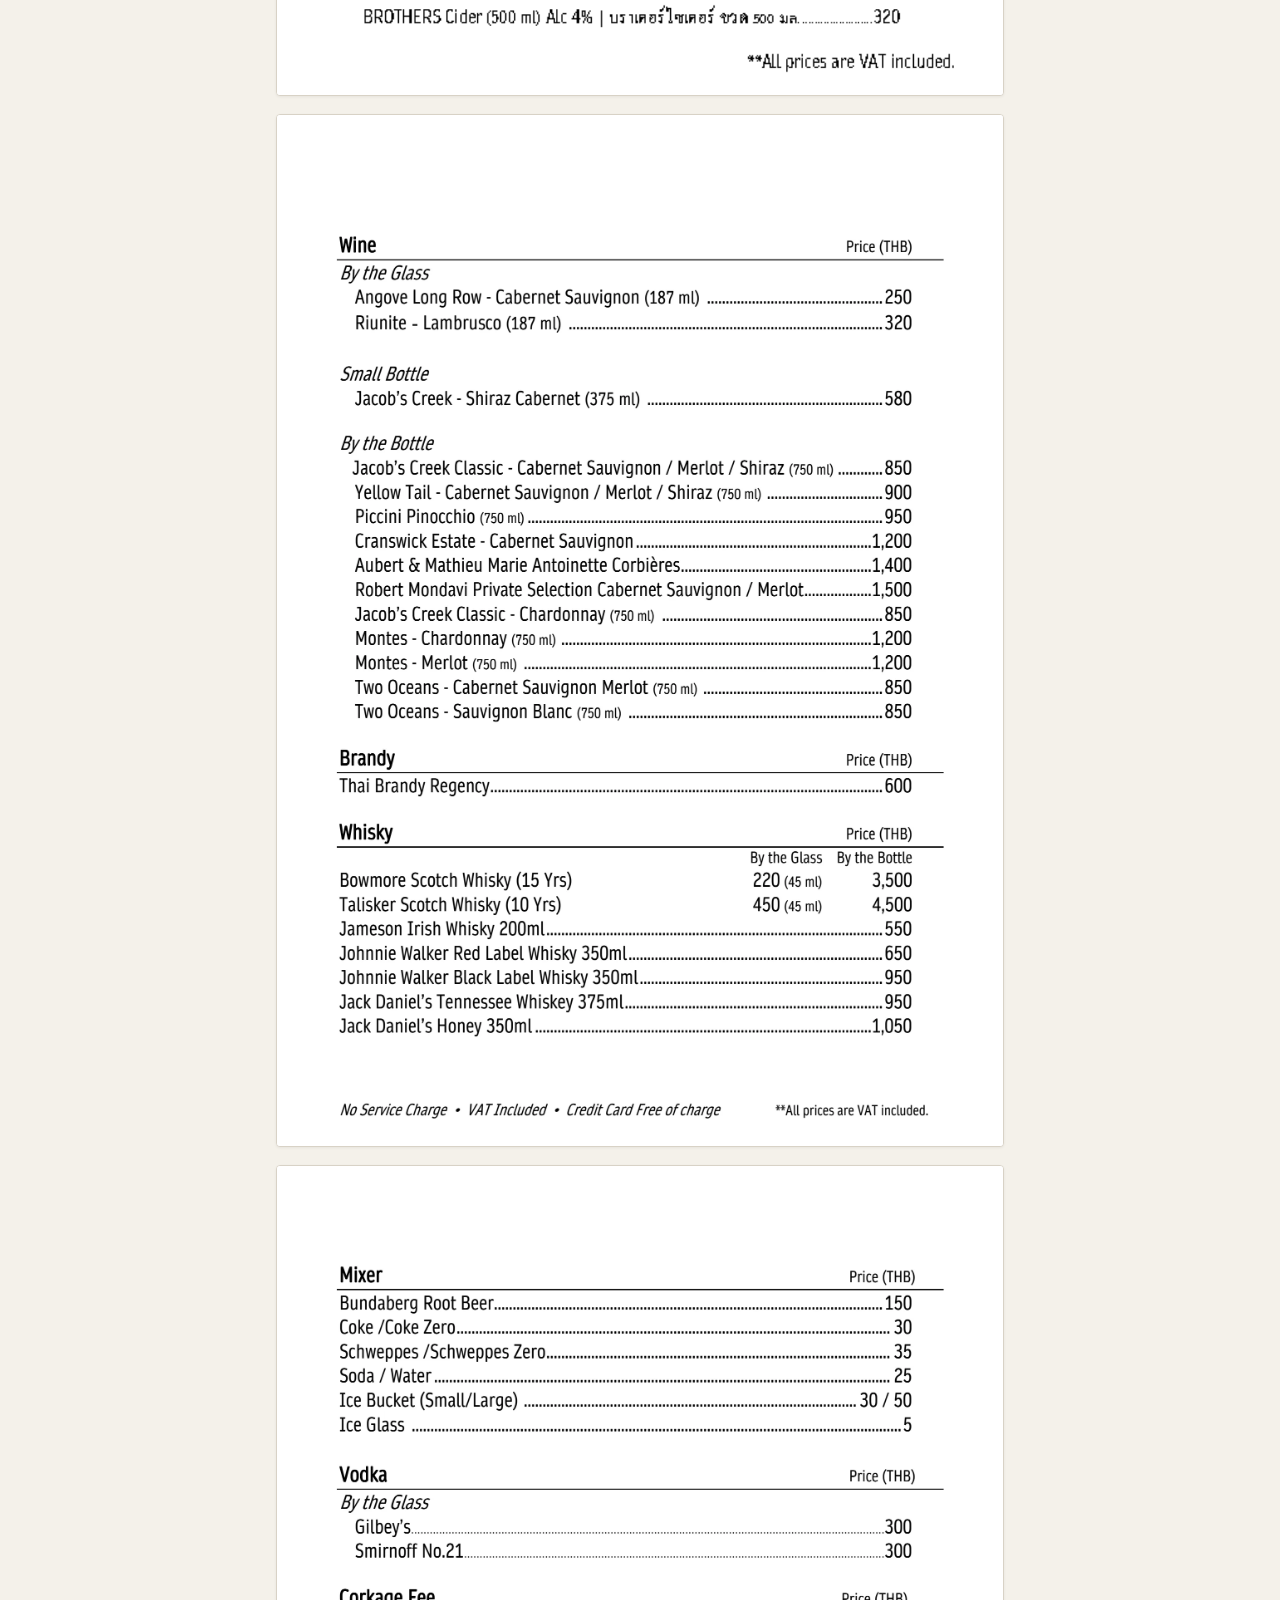
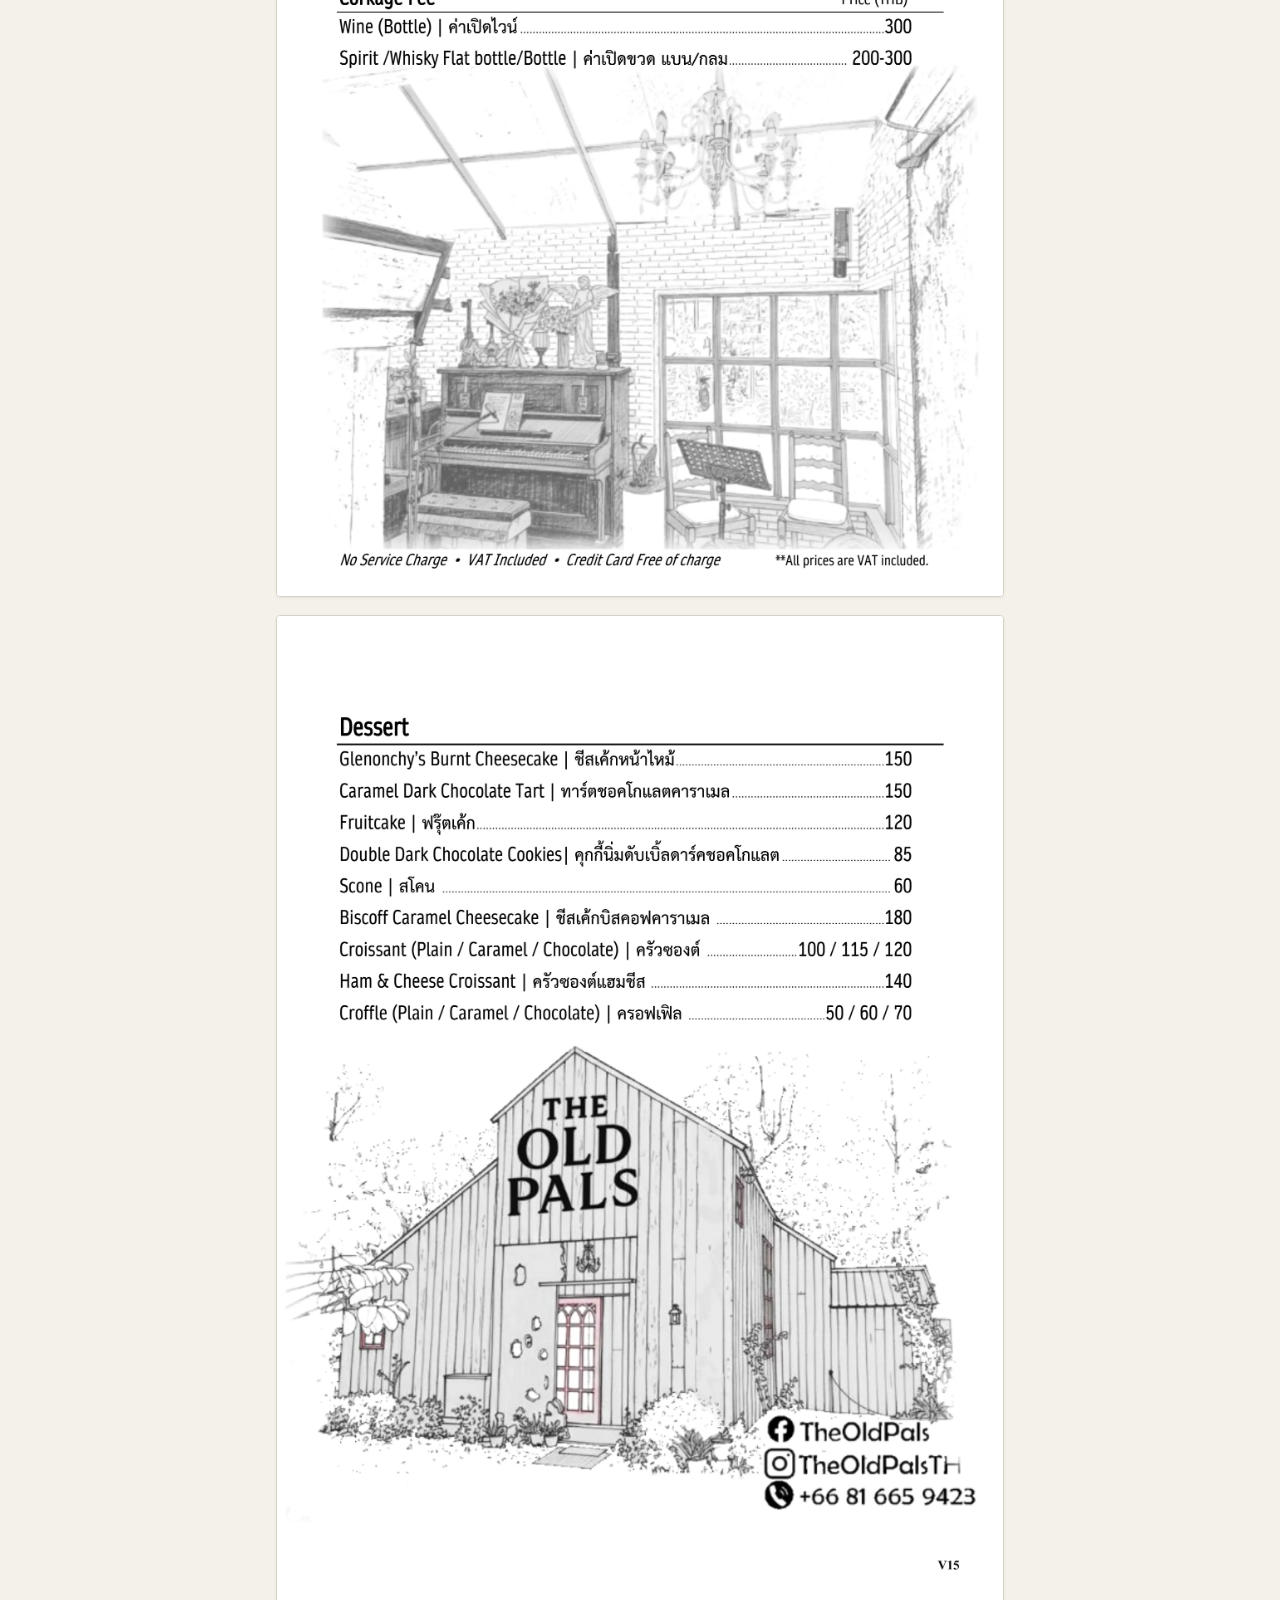
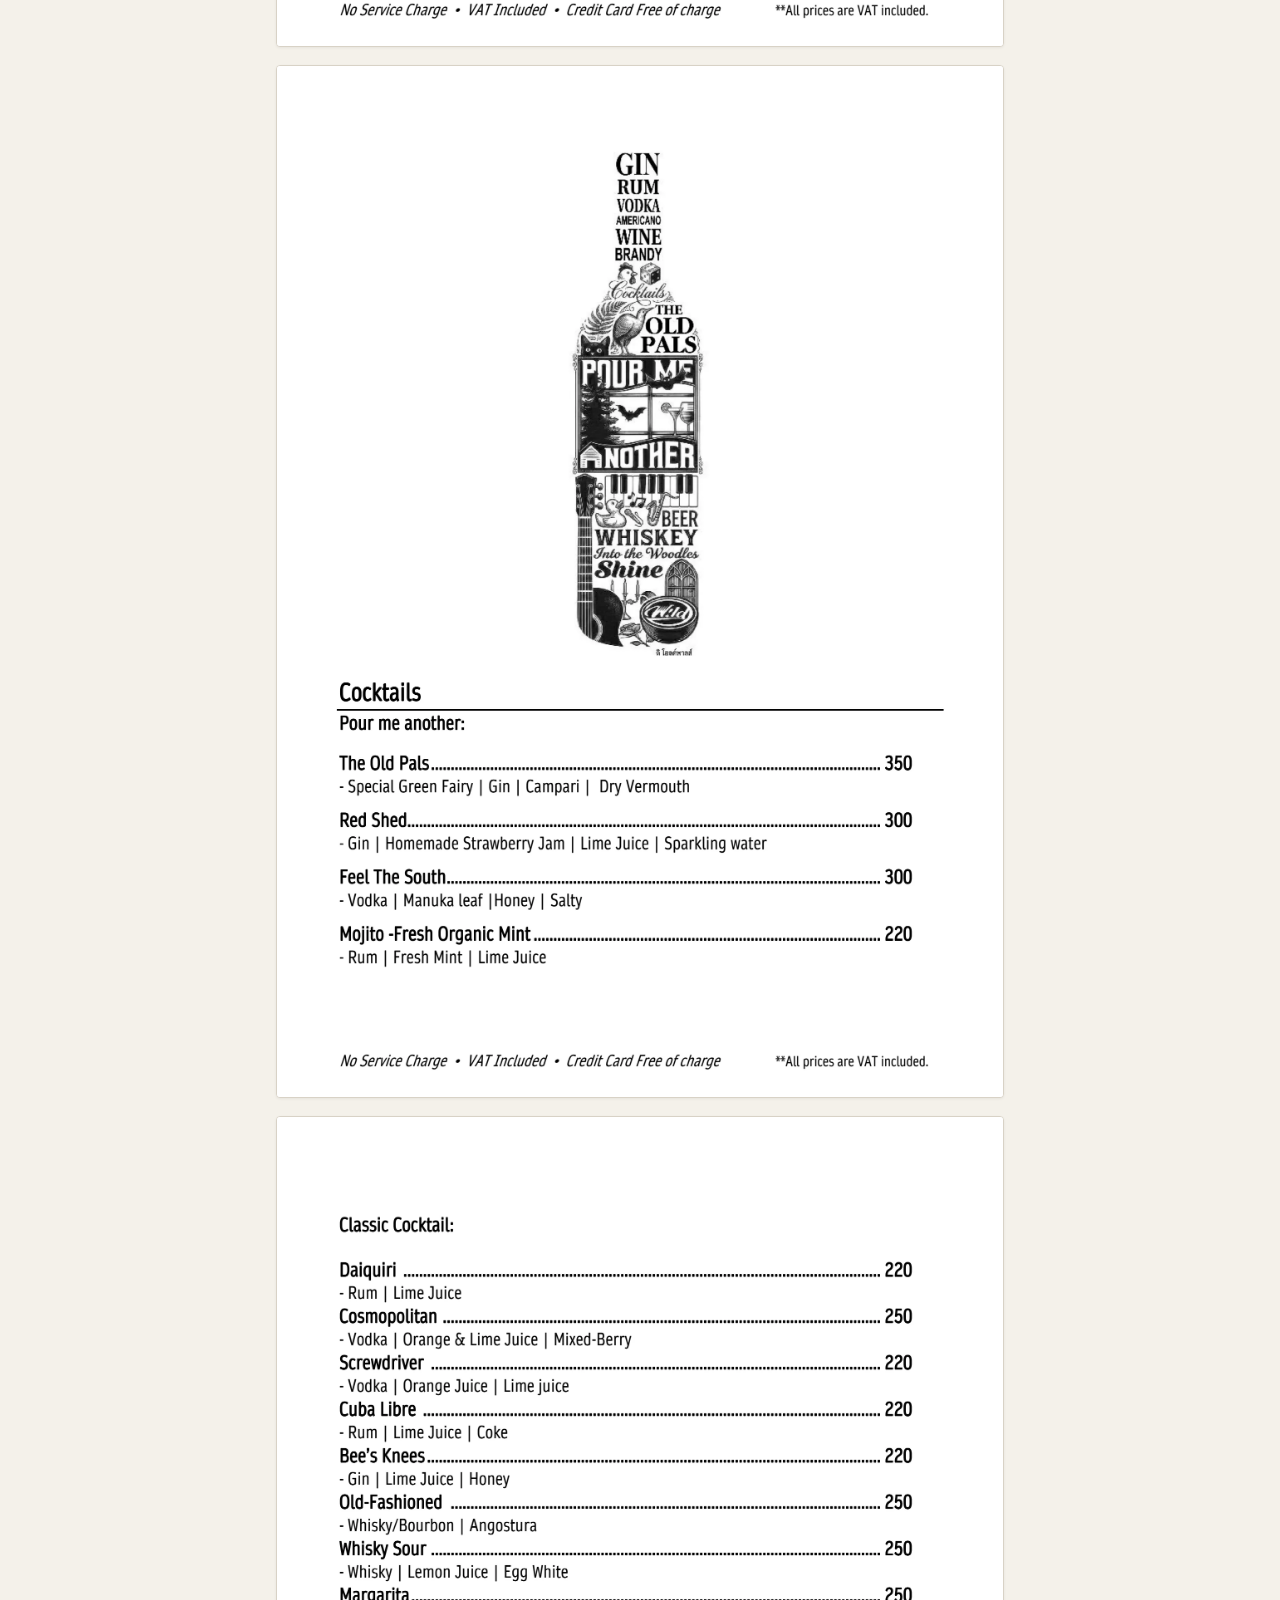
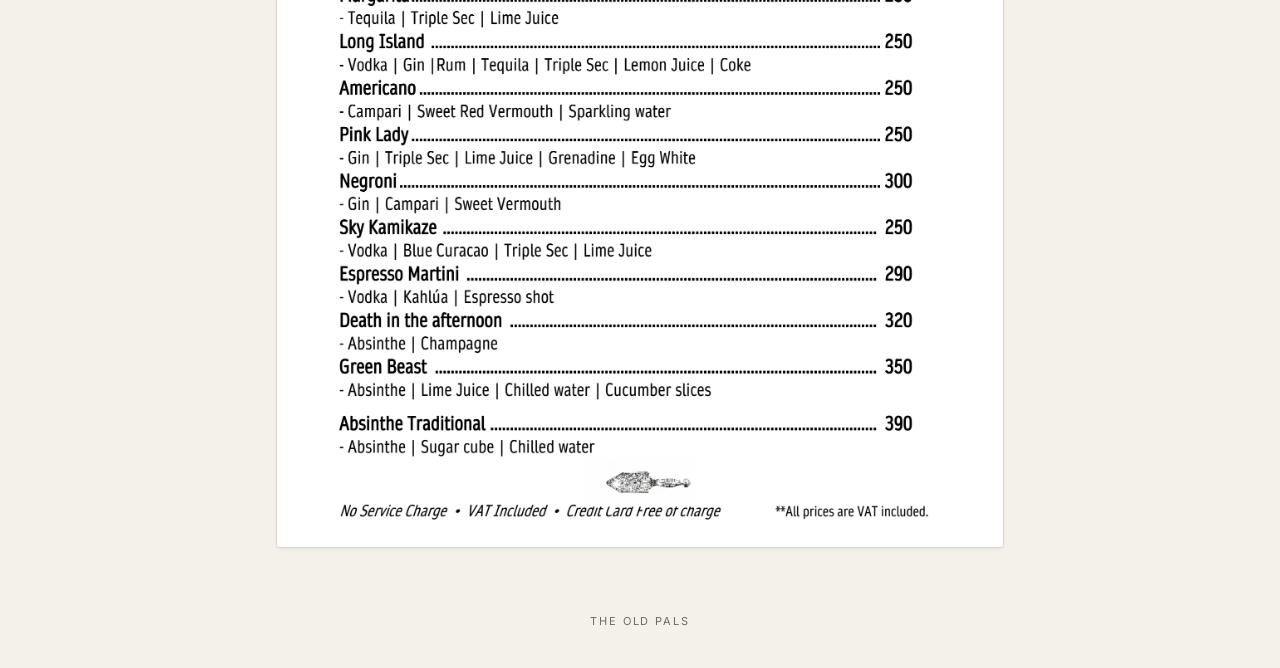
==== commit adc3a55f: "Menu: load faster (WebP pages, HEAD probing, real lazy loading) - Pages are now WebP (q80, same 1748" ====
--- a/index.html
+++ b/index.html
@@ -66,6 +66,7 @@
     display:block;
     width:100%;
     height:auto;
+    aspect-ratio:auto 1748 / 2481;   /* A5 placeholder so lazy pages wait their turn */
     cursor:zoom-in;
   }
   .state{
@@ -156,11 +157,17 @@
   // Menu images are auto-detected. To update the menu, just upload
   // files named menu-1.jpg, menu-2.jpg, menu-3.jpg ... into /images/
   // Supported: .jpg .jpeg .png .webp  (no code changes needed)
+  // If two files share a page number, the first type in EXTS wins.
+  //
+  // Speed: pages are found with tiny HEAD requests (no image download),
+  // each page is shown as soon as it is found, and only page 1 loads
+  // straight away; the rest load as you scroll. Each image URL carries
+  // the file's ETag, so phones keep it cached until the file changes.
   // ---------------------------------------------------------------
   var EXTS = ['jpg','jpeg','png','webp','JPG','PNG'];
   var MAX_PAGES = 30;
   var STOP_AFTER_MISSES = 2;
-  var bust = '?v=' + Math.floor(Date.now() / 60000); // refresh at most once a minute
+  var minuteBust = 'm' + Math.floor(Date.now() / 60000); // fallback only
 
   var menu = document.getElementById('menu');
   var state = document.getElementById('state');
@@ -168,29 +175,66 @@
   var viewer = document.getElementById('viewer');
   var viewerImg = document.getElementById('viewerImg');
   var closeBtn = document.getElementById('closeBtn');
-
-  function tryLoad(src){
+  var useHead = /^https?:$/.test(location.protocol) && 'fetch' in window;
+
+  function tag(s){ return String(s || '').replace(/[^A-Za-z0-9]/g, '').slice(-16); }
+
+  // Returns a version string if the file exists, null if not.
+  function headProbe(path){
+    return fetch(path, {method:'HEAD', cache:'no-cache'}).then(function(r){
+      if (!r.ok) return null;
+      var t = (r.headers.get('content-type') || '').toLowerCase();
+      if (t && t.indexOf('image/') !== 0) return null;    // a 200 HTML error page is not an image
+      return tag(r.headers.get('etag')) || tag(r.headers.get('last-modified')) || minuteBust;
+    });
+  }
+  // Old way (downloads the image) - used only where HEAD is not possible.
+  function imgProbe(path){
     return new Promise(function(resolve){
       var img = new Image();
-      img.onload = function(){ resolve(src); };
+      img.onload = function(){ resolve(minuteBust); };
       img.onerror = function(){ resolve(null); };
-      img.src = src;
+      img.src = path + '?v=' + minuteBust;
     });
   }
-
+  function probe(path){
+    if (!useHead) return imgProbe(path);
+    return headProbe(path).catch(function(){ useHead = false; return imgProbe(path); });
+  }
+
+  // Check every file type for page n at once; keep the first in EXTS order.
   function findPage(n){
-    var i = 0;
-    function next(){
-      if (i >= EXTS.length) return Promise.resolve(null);
-      var src = 'images/menu-' + n + '.' + EXTS[i++] + bust;
-      return tryLoad(src).then(function(found){ return found || next(); });
+    return Promise.all(EXTS.map(function(ext){
+      var path = 'images/menu-' + n + '.' + ext;
+      return probe(path).then(function(v){ return v ? path + '?v=' + v : null; });
+    })).then(function(list){
+      for (var i = 0; i < list.length; i++) if (list[i]) return list[i];
+      return null;
+    });
+  }
+
+  function addPage(src, idx){
+    if (state.parentNode) state.remove();
+    var fig = document.createElement('div');
+    fig.className = 'page';
+    var img = document.createElement('img');
+    img.alt = 'Menu page ' + (idx + 1);
+    img.decoding = 'async';
+    if (idx === 0){
+      img.loading = 'eager';
+      img.setAttribute('fetchpriority', 'high');
+    } else {
+      img.loading = 'lazy';
     }
-    return next();
-  }
-
-  function render(sources){
-    state.remove();
-    if (!sources.length){
+    img.src = src;
+    img.addEventListener('click', function(){ openViewer(src); });
+    fig.appendChild(img);
+    menu.appendChild(fig);
+  }
+
+  function finish(count){
+    if (!count){
+      state.remove();
       var empty = document.createElement('div');
       empty.className = 'state';
       empty.innerHTML = 'No menu images yet.<br><br>' +
@@ -198,18 +242,6 @@
       menu.appendChild(empty);
       return;
     }
-    sources.forEach(function(src, idx){
-      var fig = document.createElement('div');
-      fig.className = 'page';
-      var img = document.createElement('img');
-      img.src = src;
-      img.alt = 'Menu page ' + (idx + 1);
-      img.loading = idx < 2 ? 'eager' : 'lazy';
-      img.decoding = 'async';
-      img.addEventListener('click', function(){ openViewer(src); });
-      fig.appendChild(img);
-      menu.appendChild(fig);
-    });
     foot.textContent = 'The Old Pals';
   }
 
@@ -231,13 +263,11 @@
   document.addEventListener('keydown', function(e){ if (e.key === 'Escape') closeViewer(); });
 
   (function scan(){
-    var found = [];
-    var misses = 0;
-    var n = 1;
+    var count = 0, misses = 0, n = 1;
     function step(){
-      if (n > MAX_PAGES || misses >= STOP_AFTER_MISSES) return render(found);
+      if (n > MAX_PAGES || misses >= STOP_AFTER_MISSES) return finish(count);
       findPage(n).then(function(src){
-        if (src){ found.push(src); misses = 0; }
+        if (src){ addPage(src, count++); misses = 0; }
         else { misses++; }
         n++;
         step();
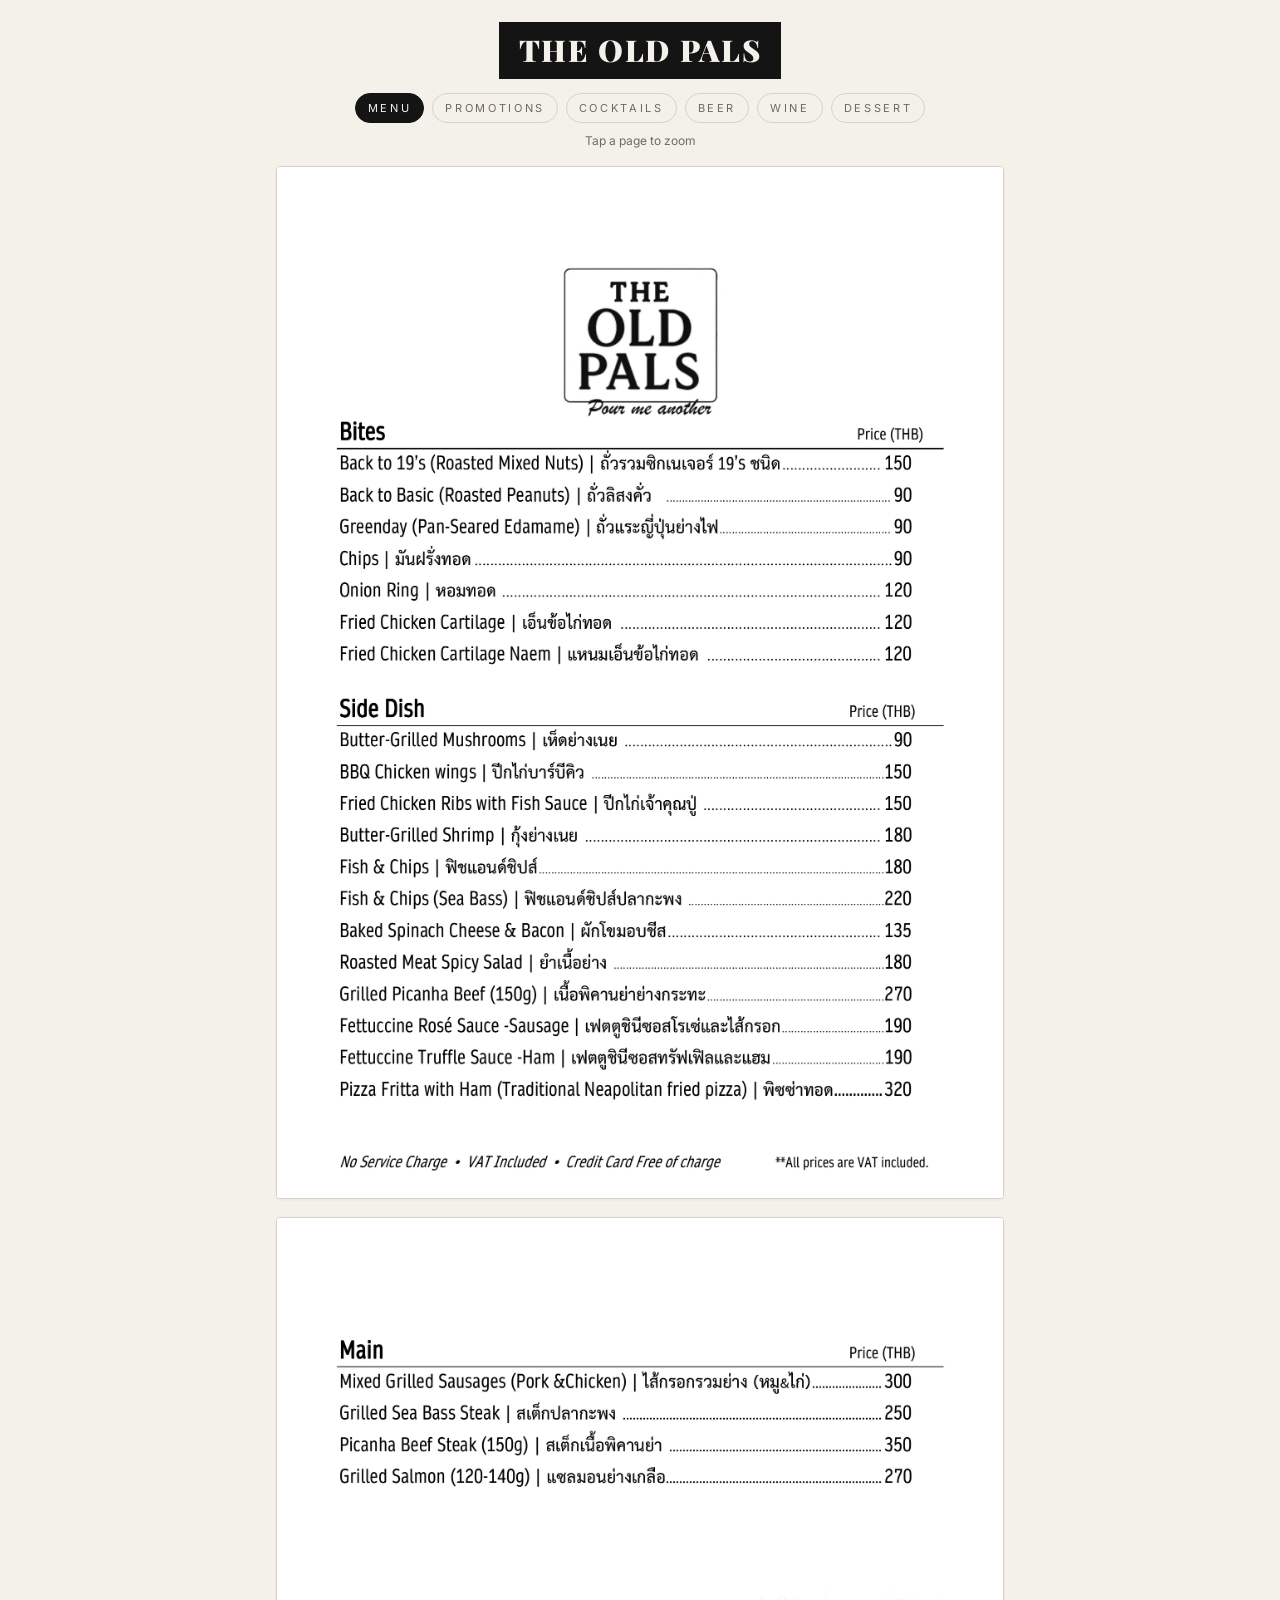
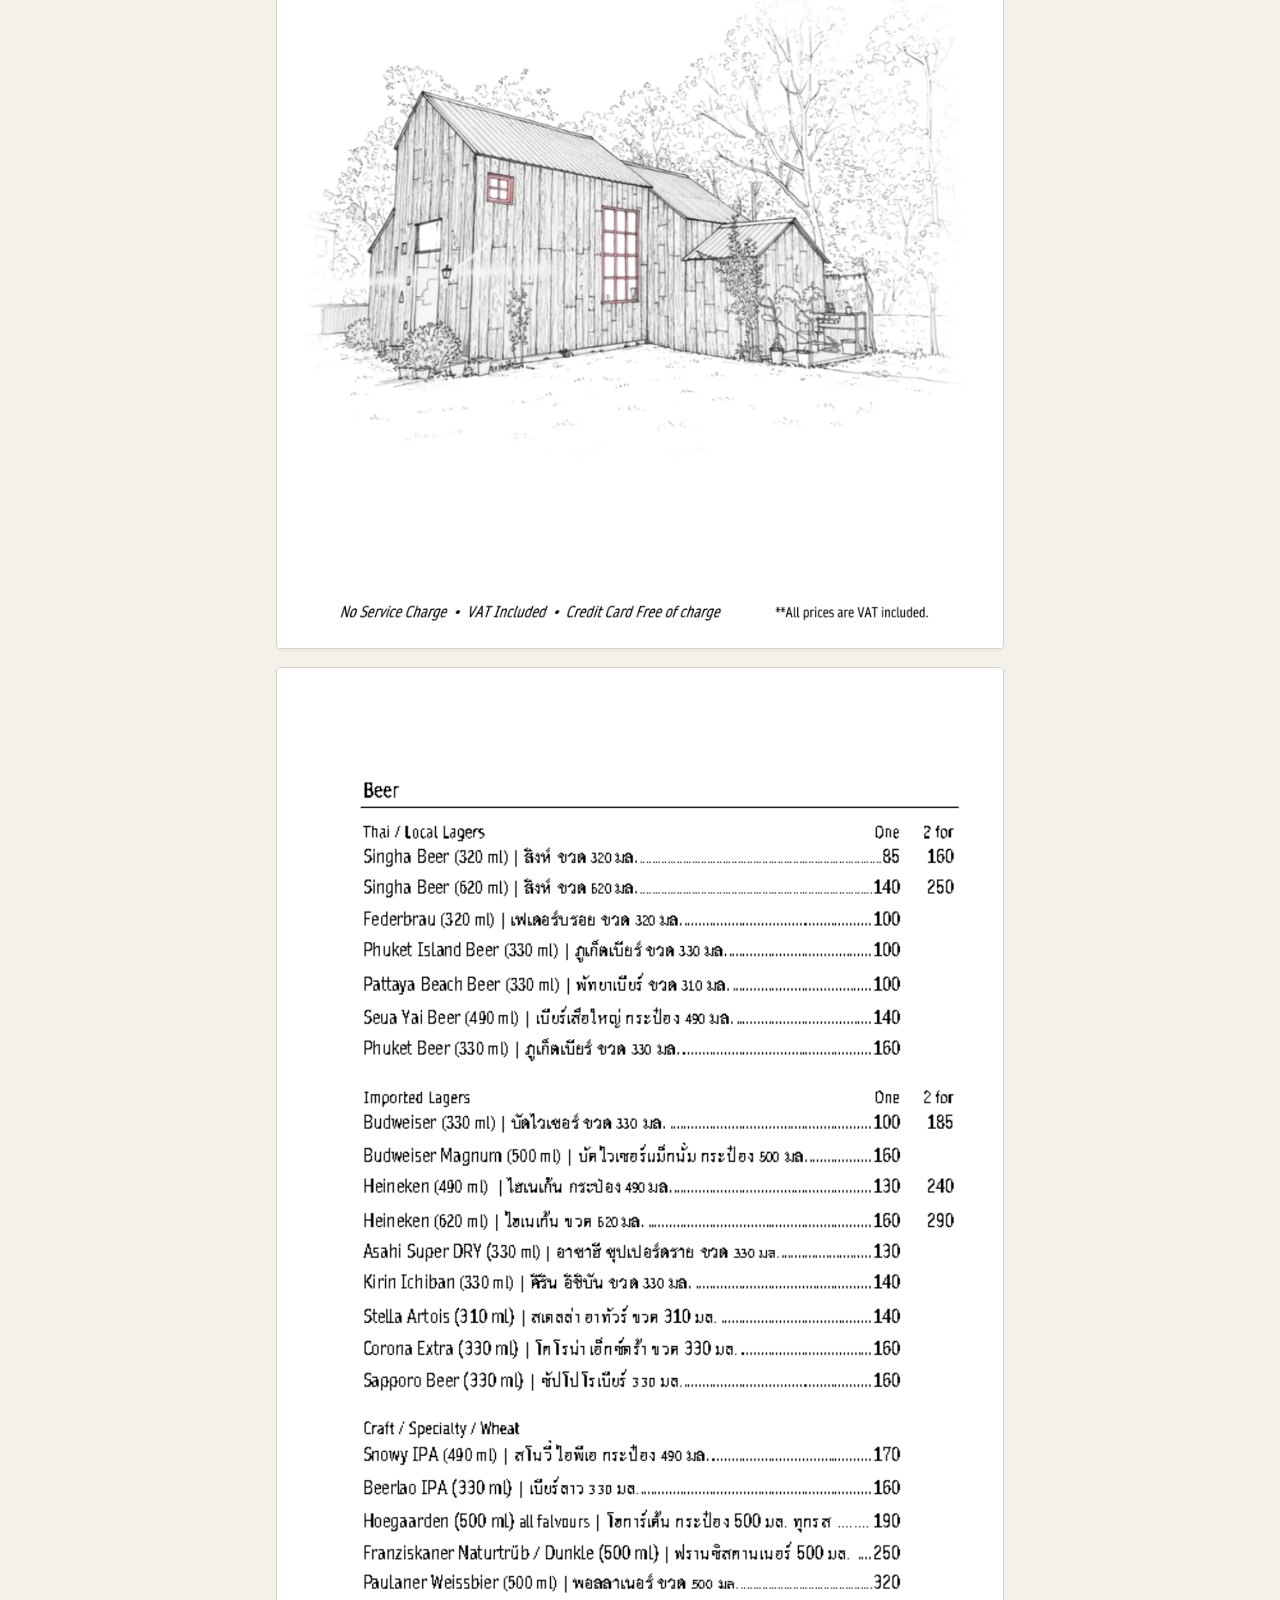
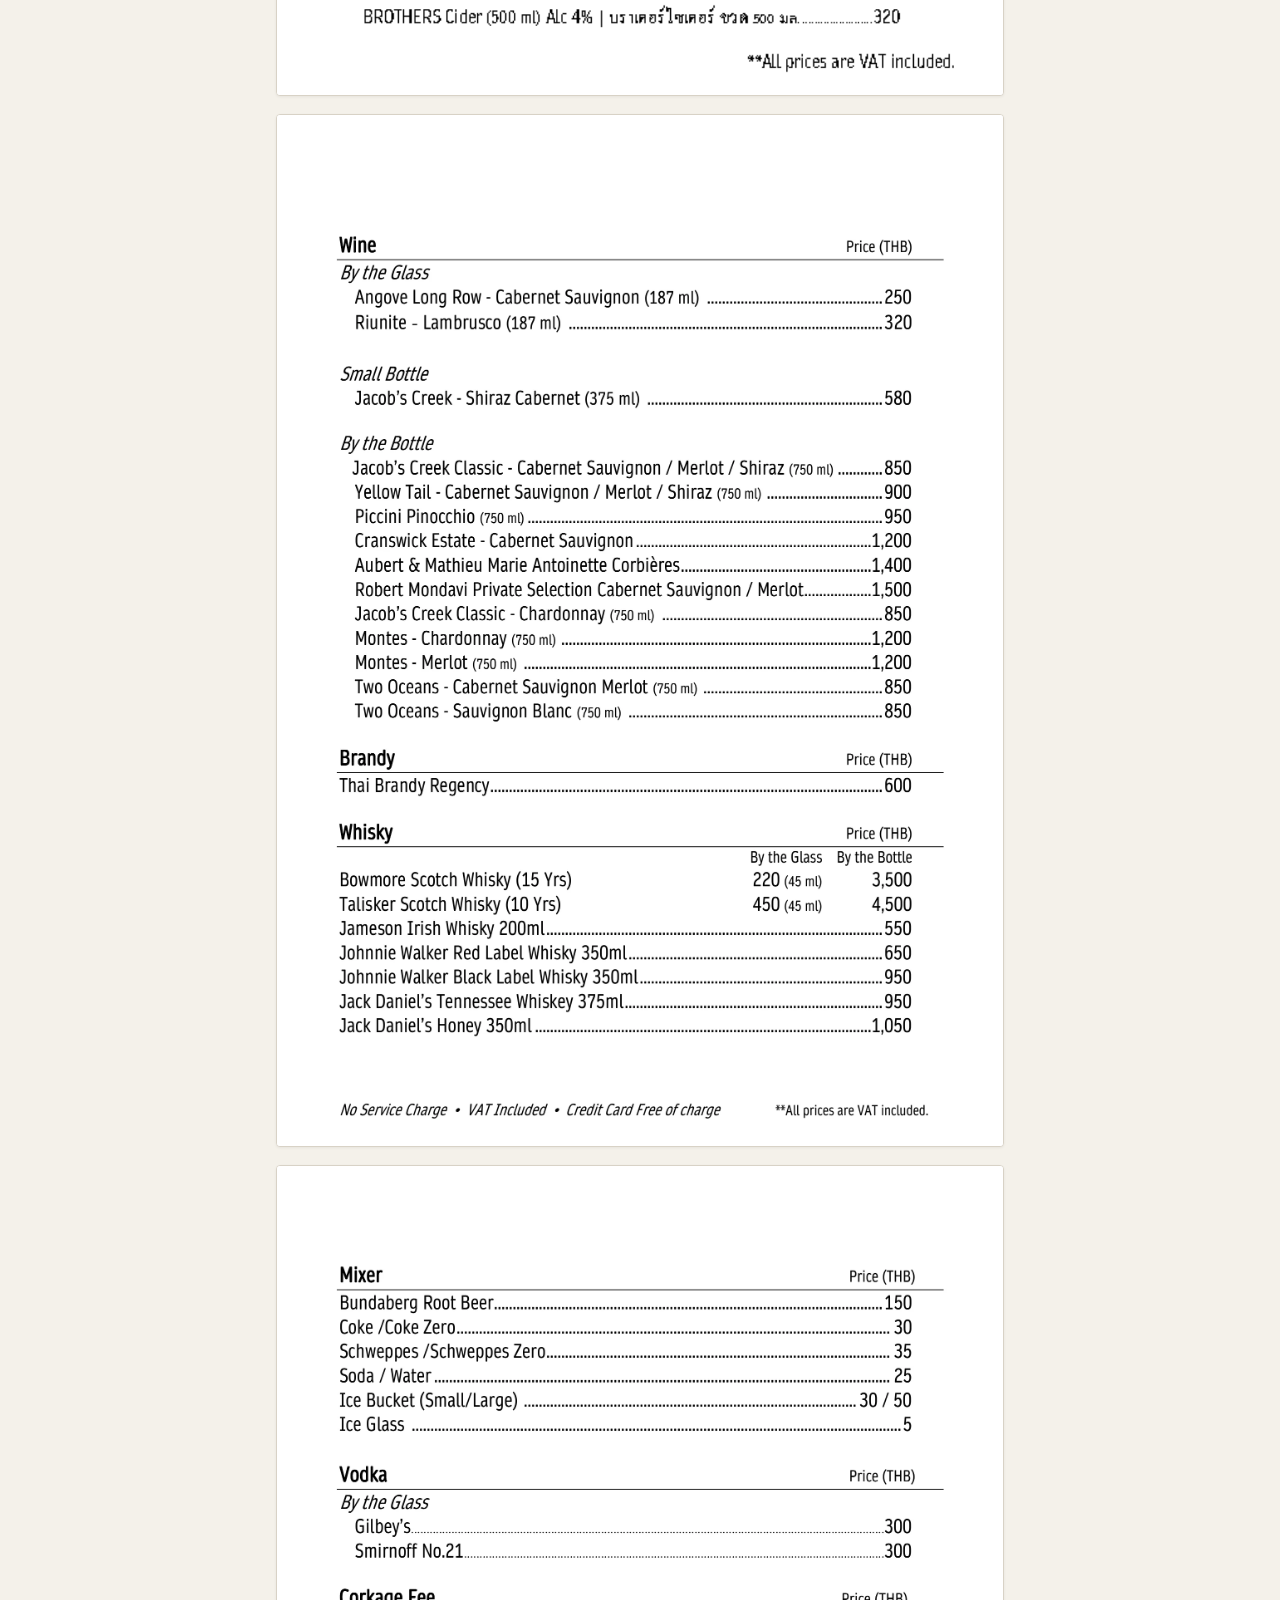
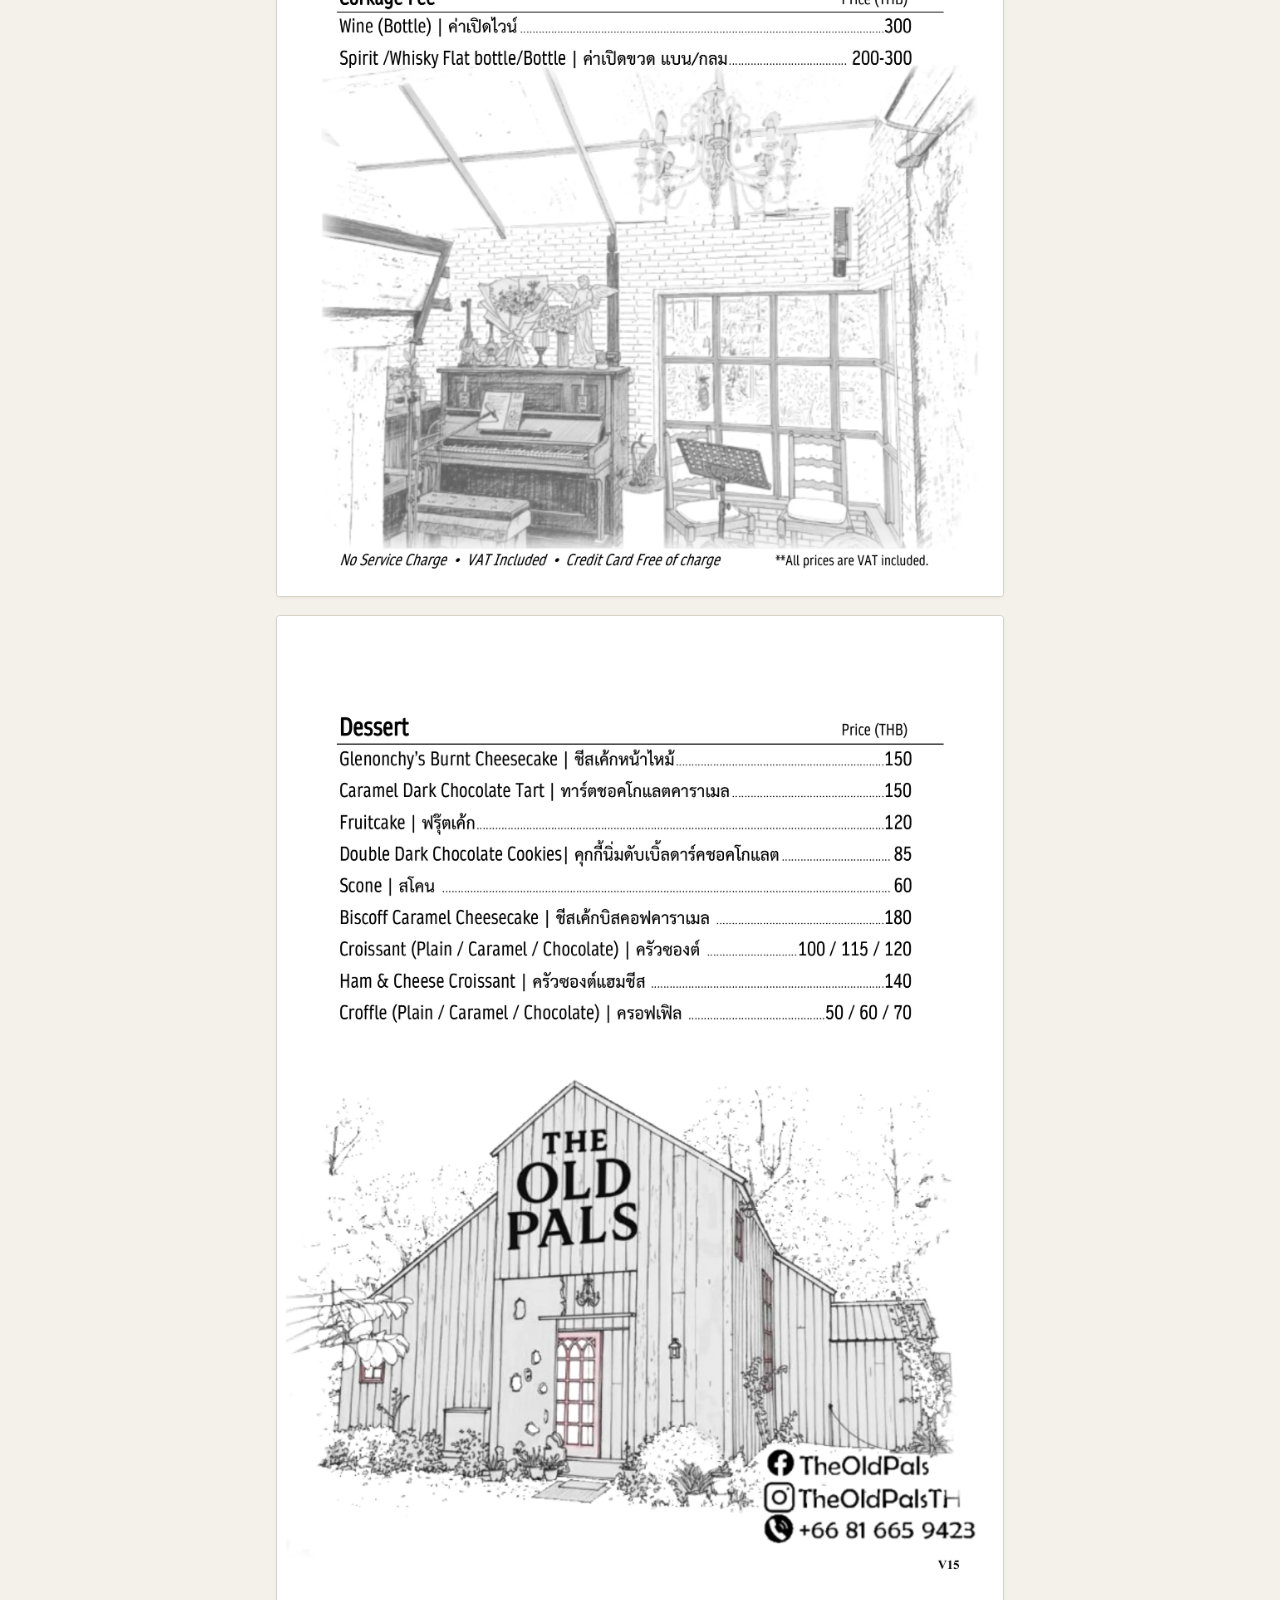
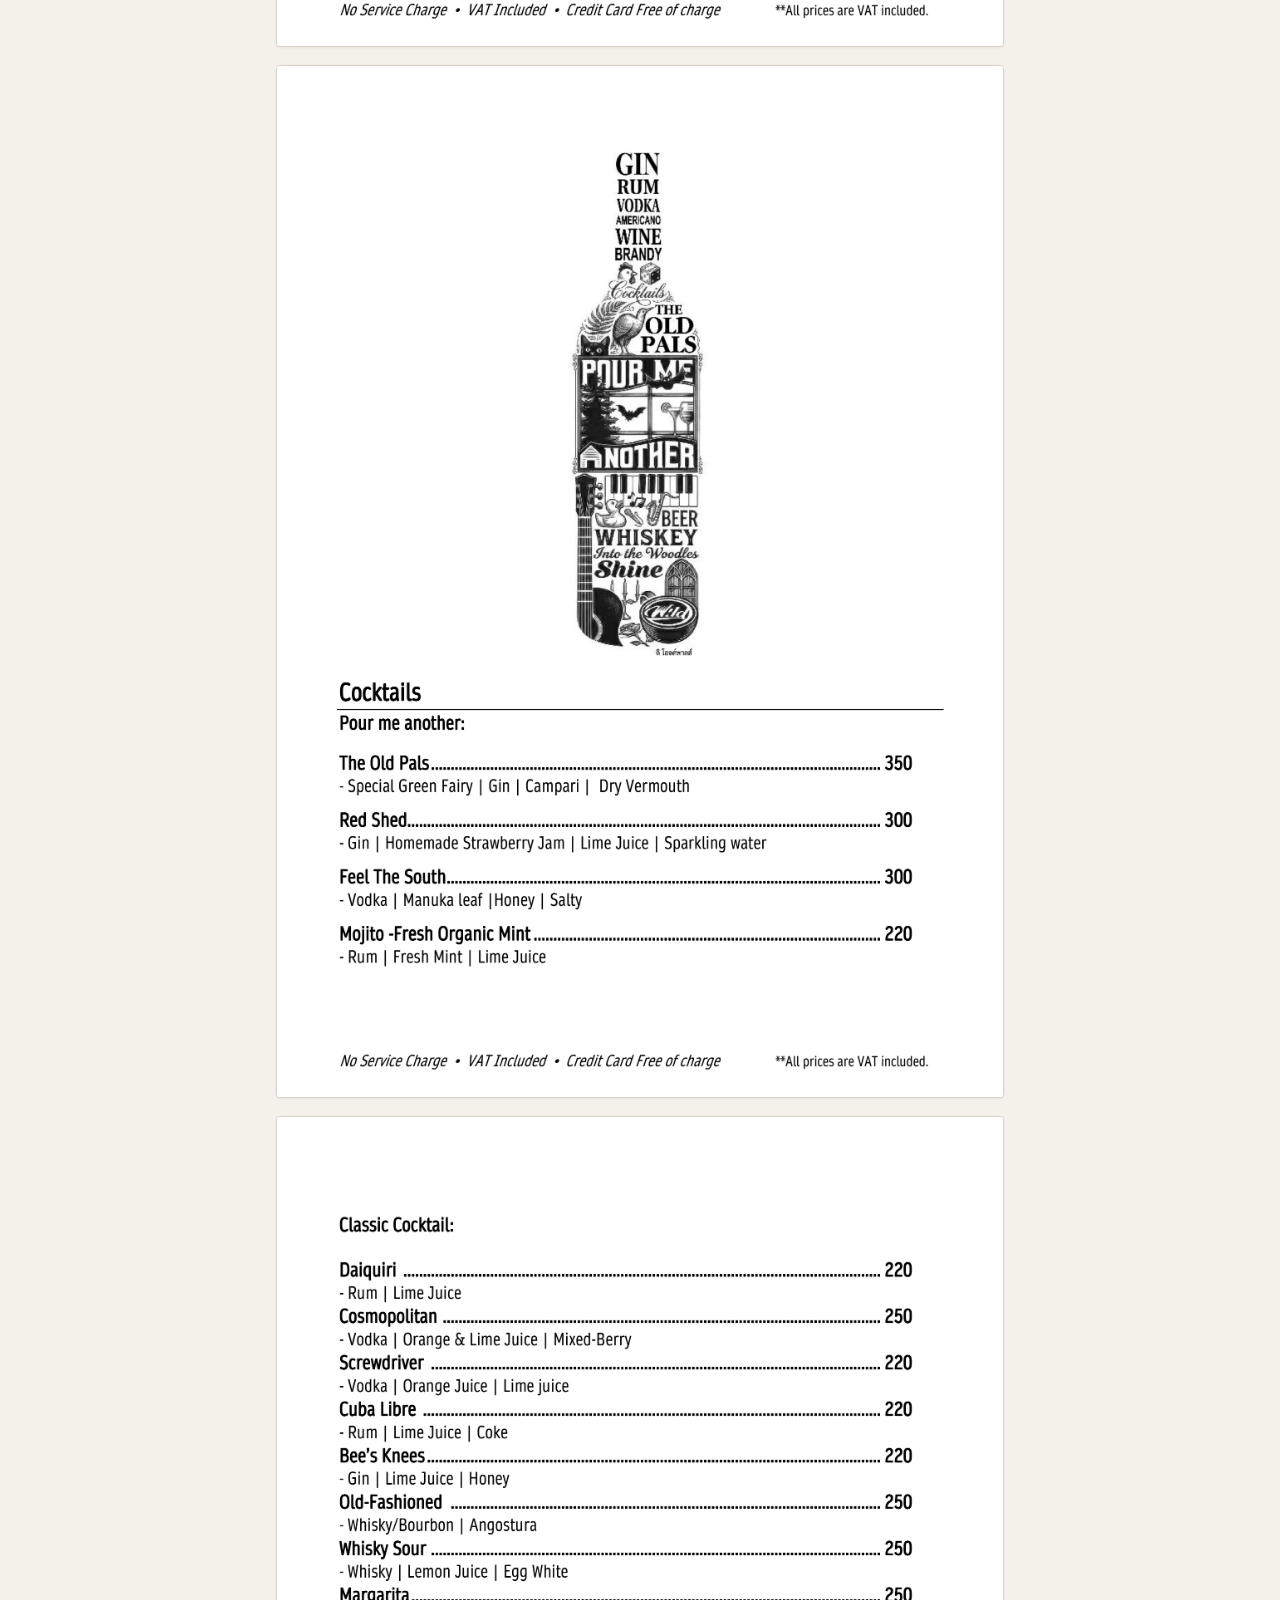
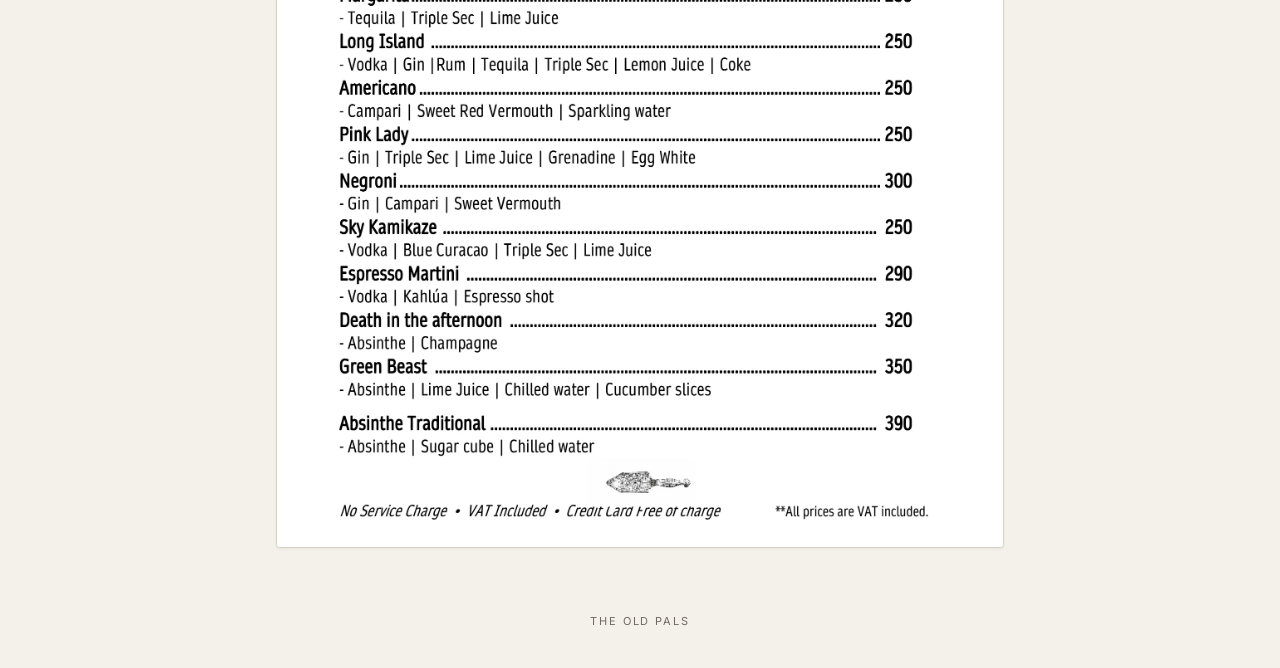
==== commit 31893c66: "Add Promotions tab: Mojito, Gin Tonic, Screwdriver, Highball at 150 THB New promotion.html (reuses c" ====
--- a/index.html
+++ b/index.html
@@ -134,6 +134,7 @@
   <div class="wordmark">The Old Pals</div>
   <nav>
     <a href="./" aria-current="page">Menu</a>
+    <a href="promotion.html">Promotions</a>
     <a href="cocktail.html">Cocktails</a>
     <a href="beer.html">Beer</a>
     <a href="wine.html">Wine</a>
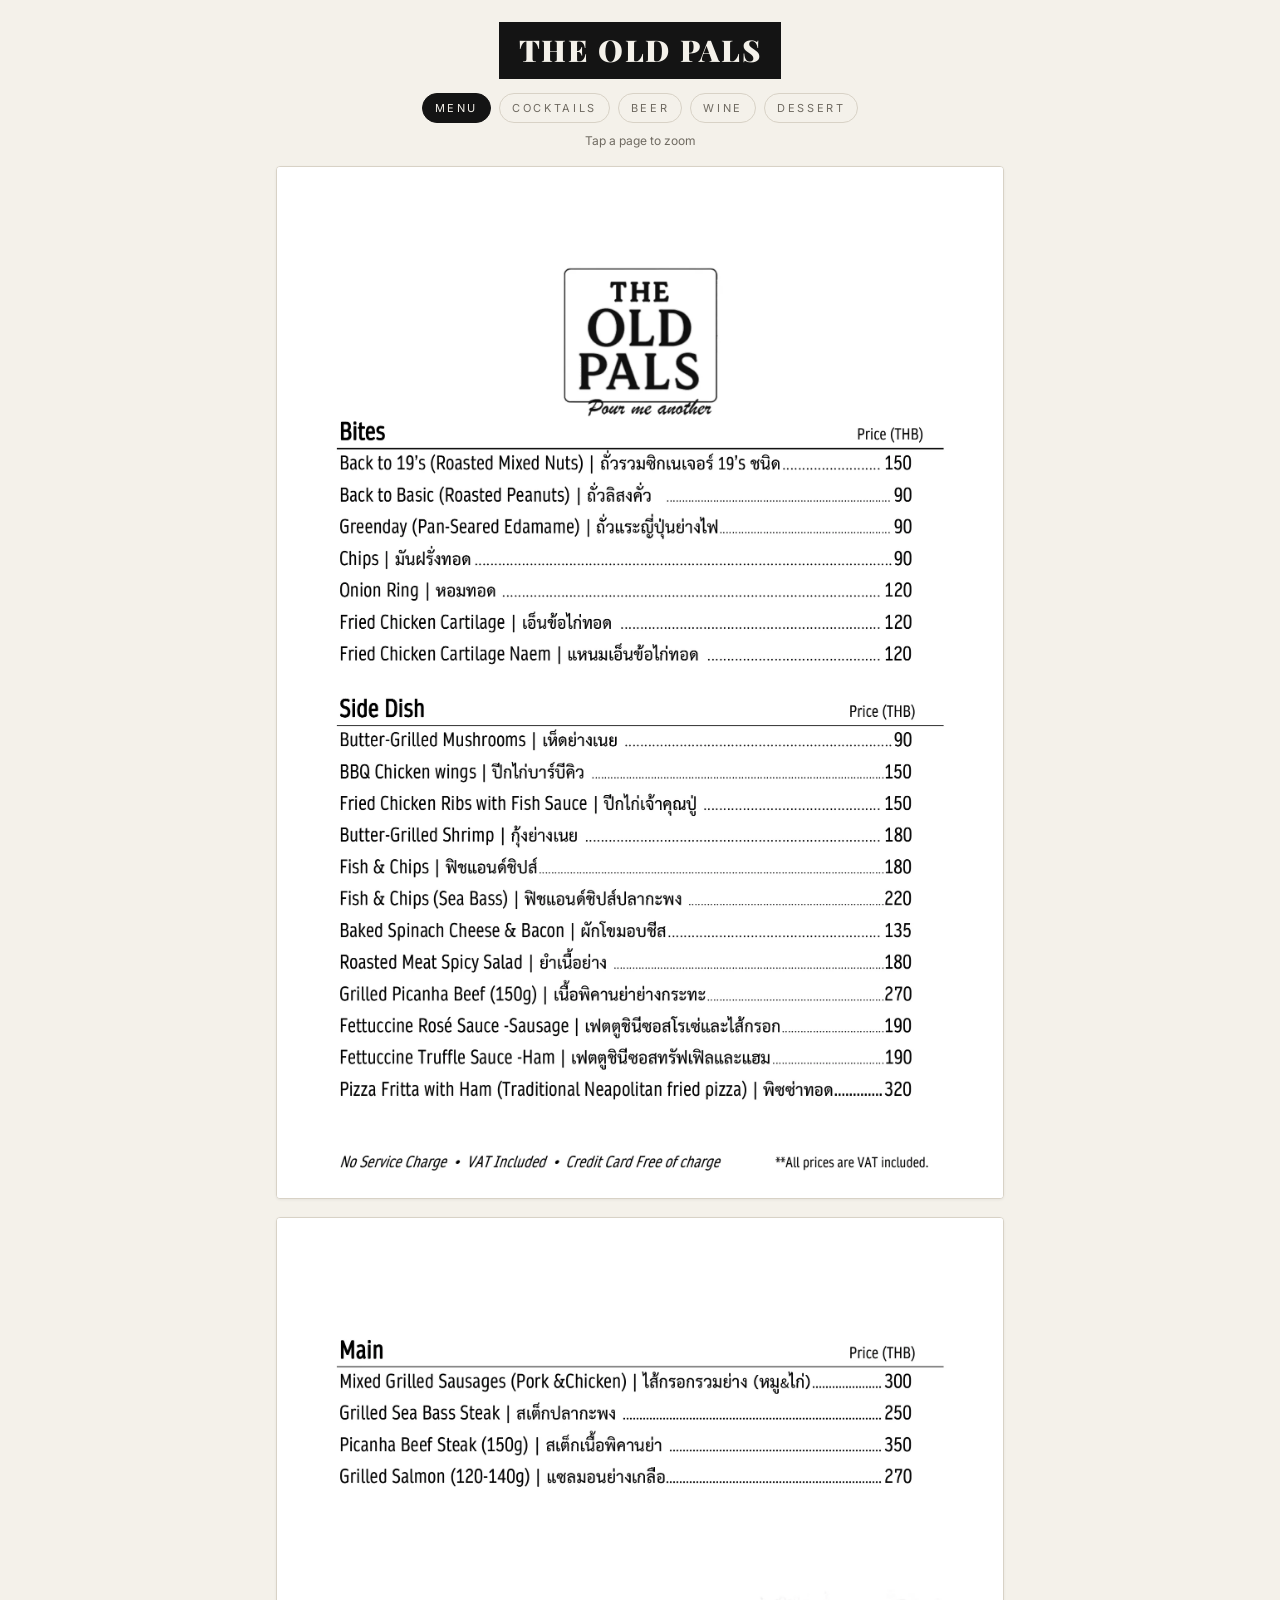
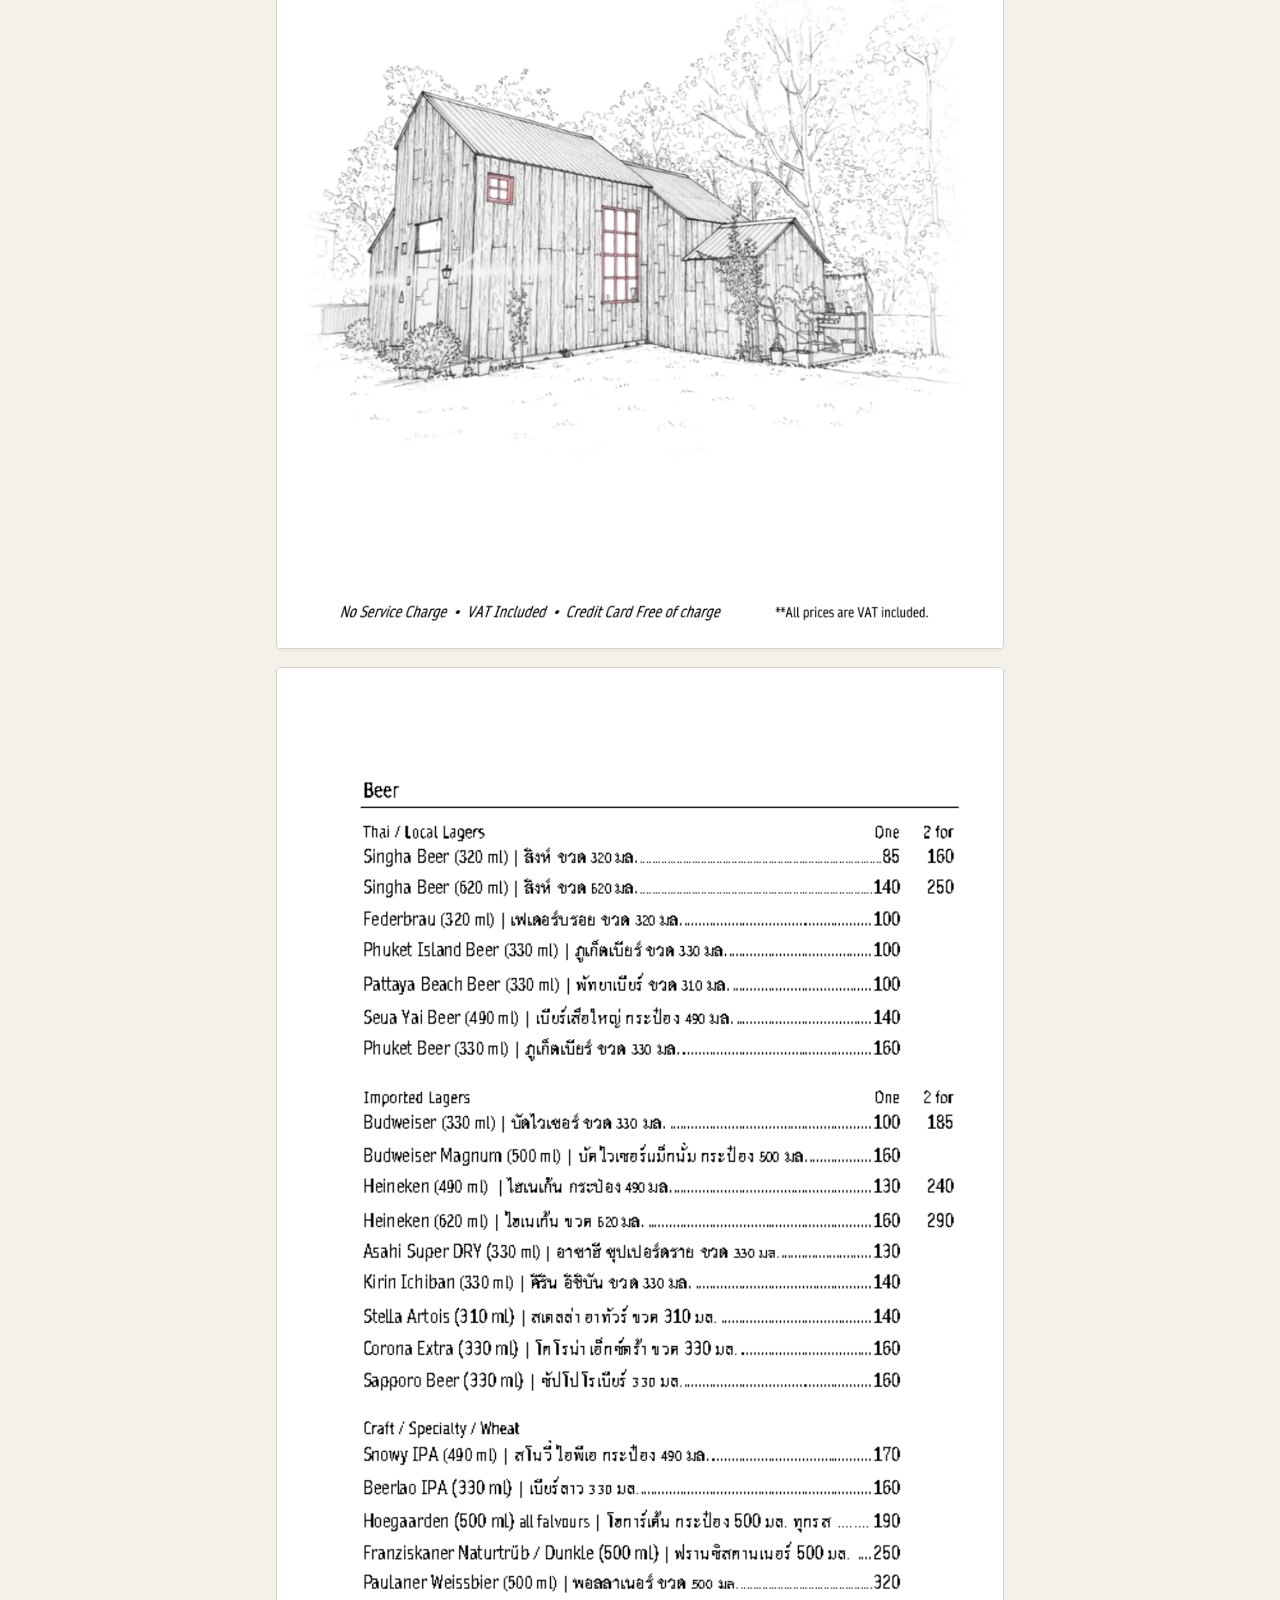
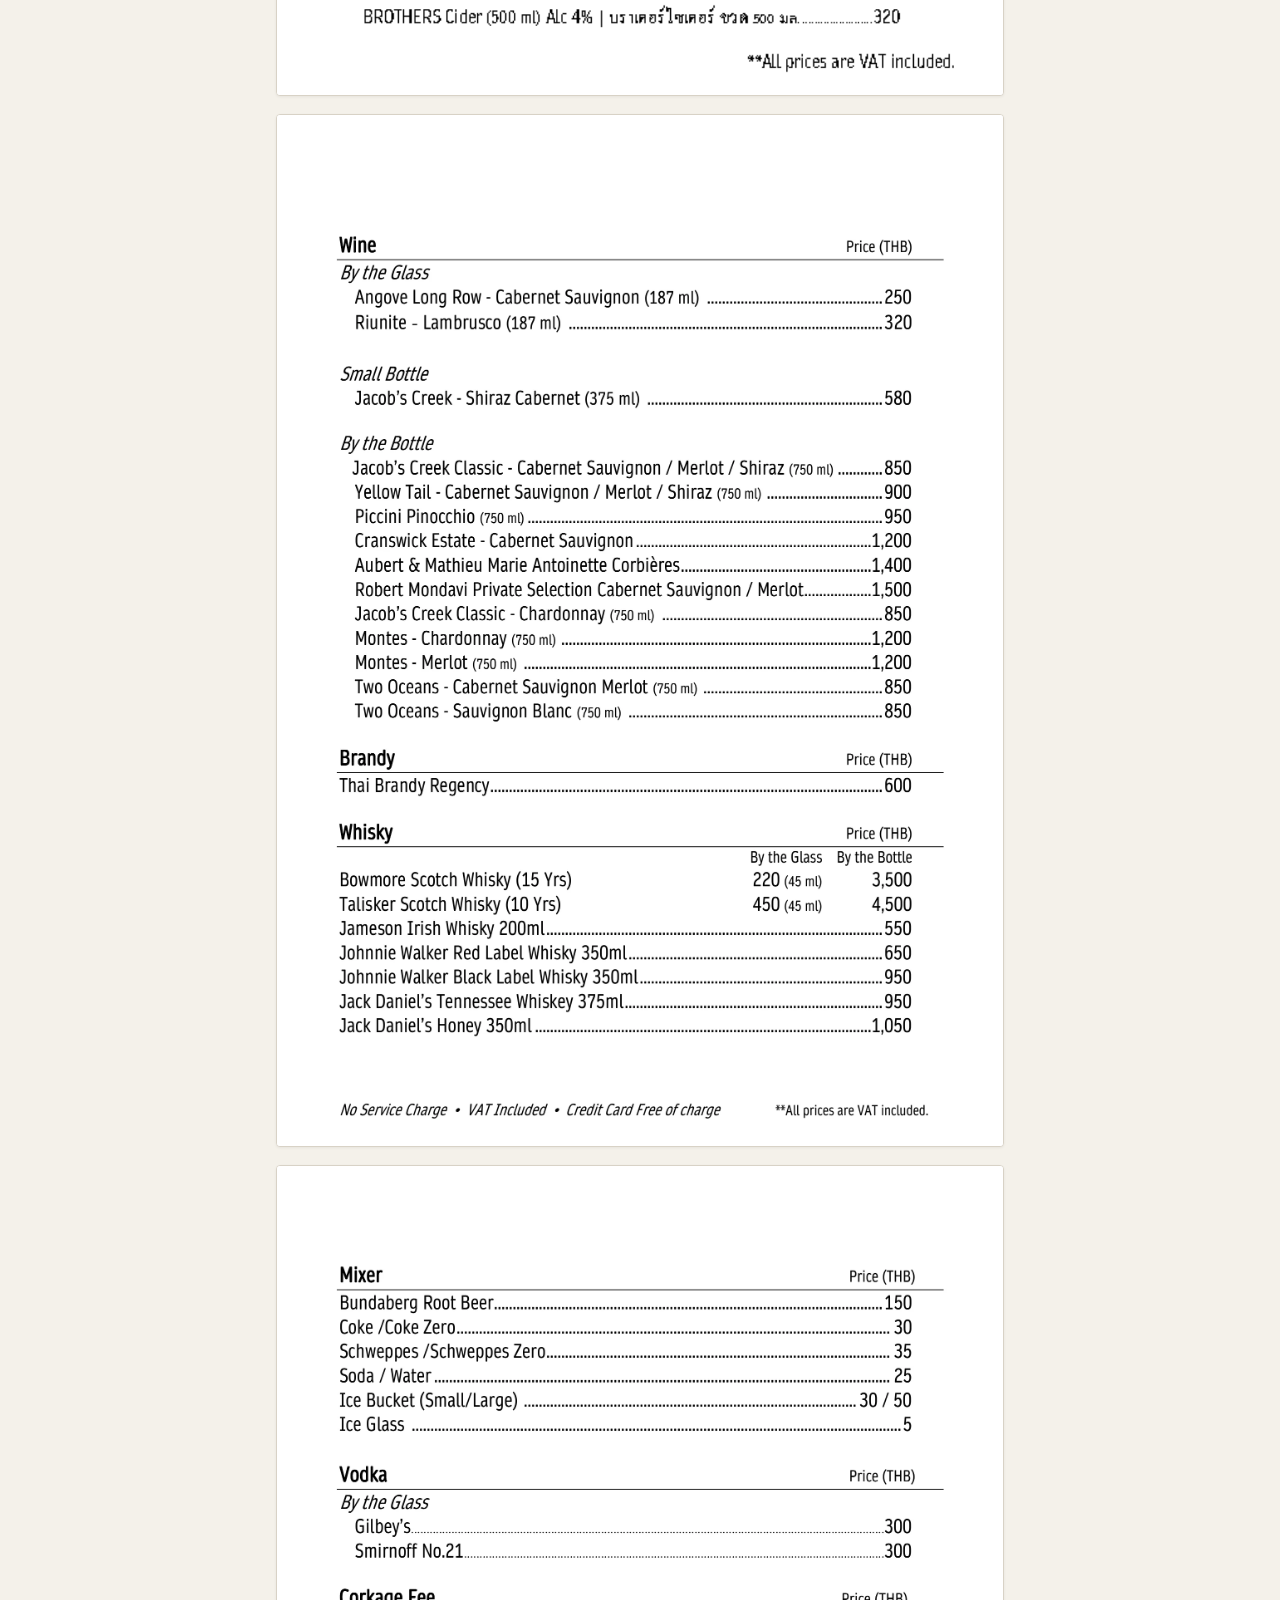
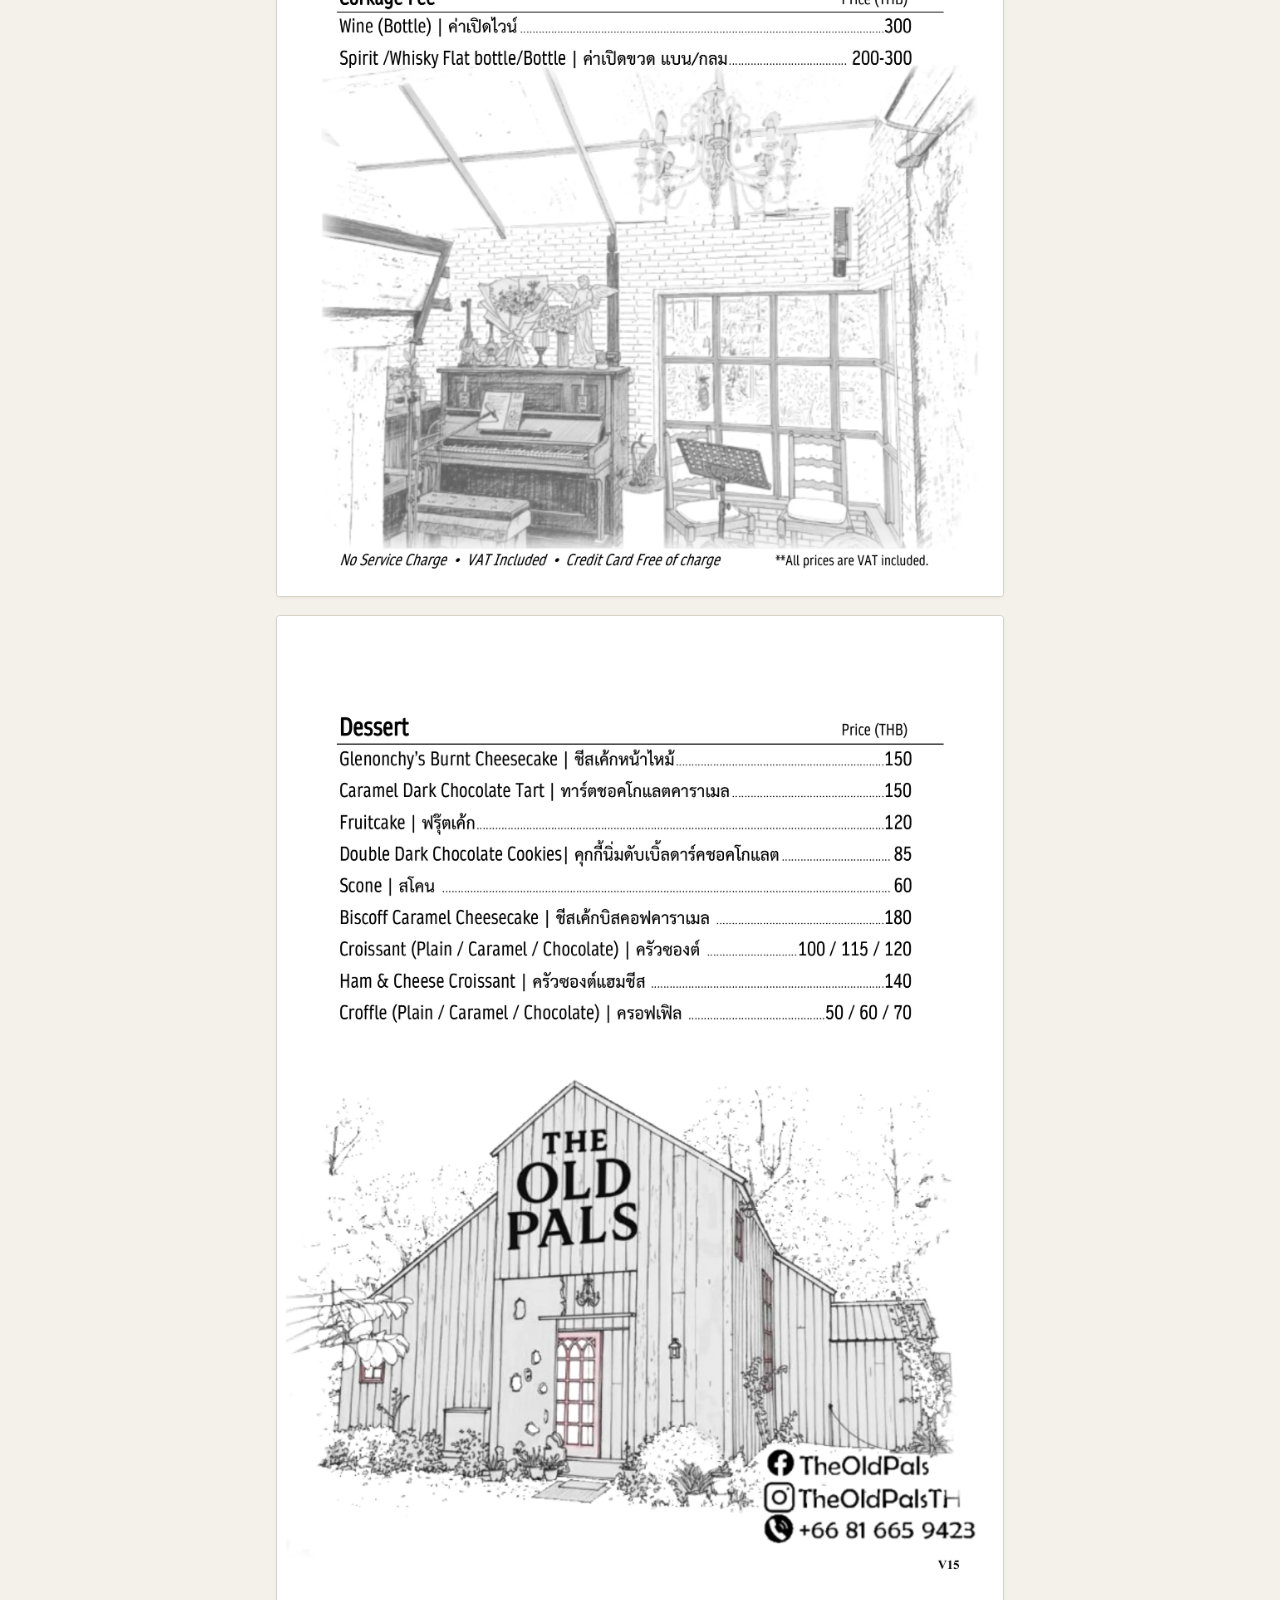
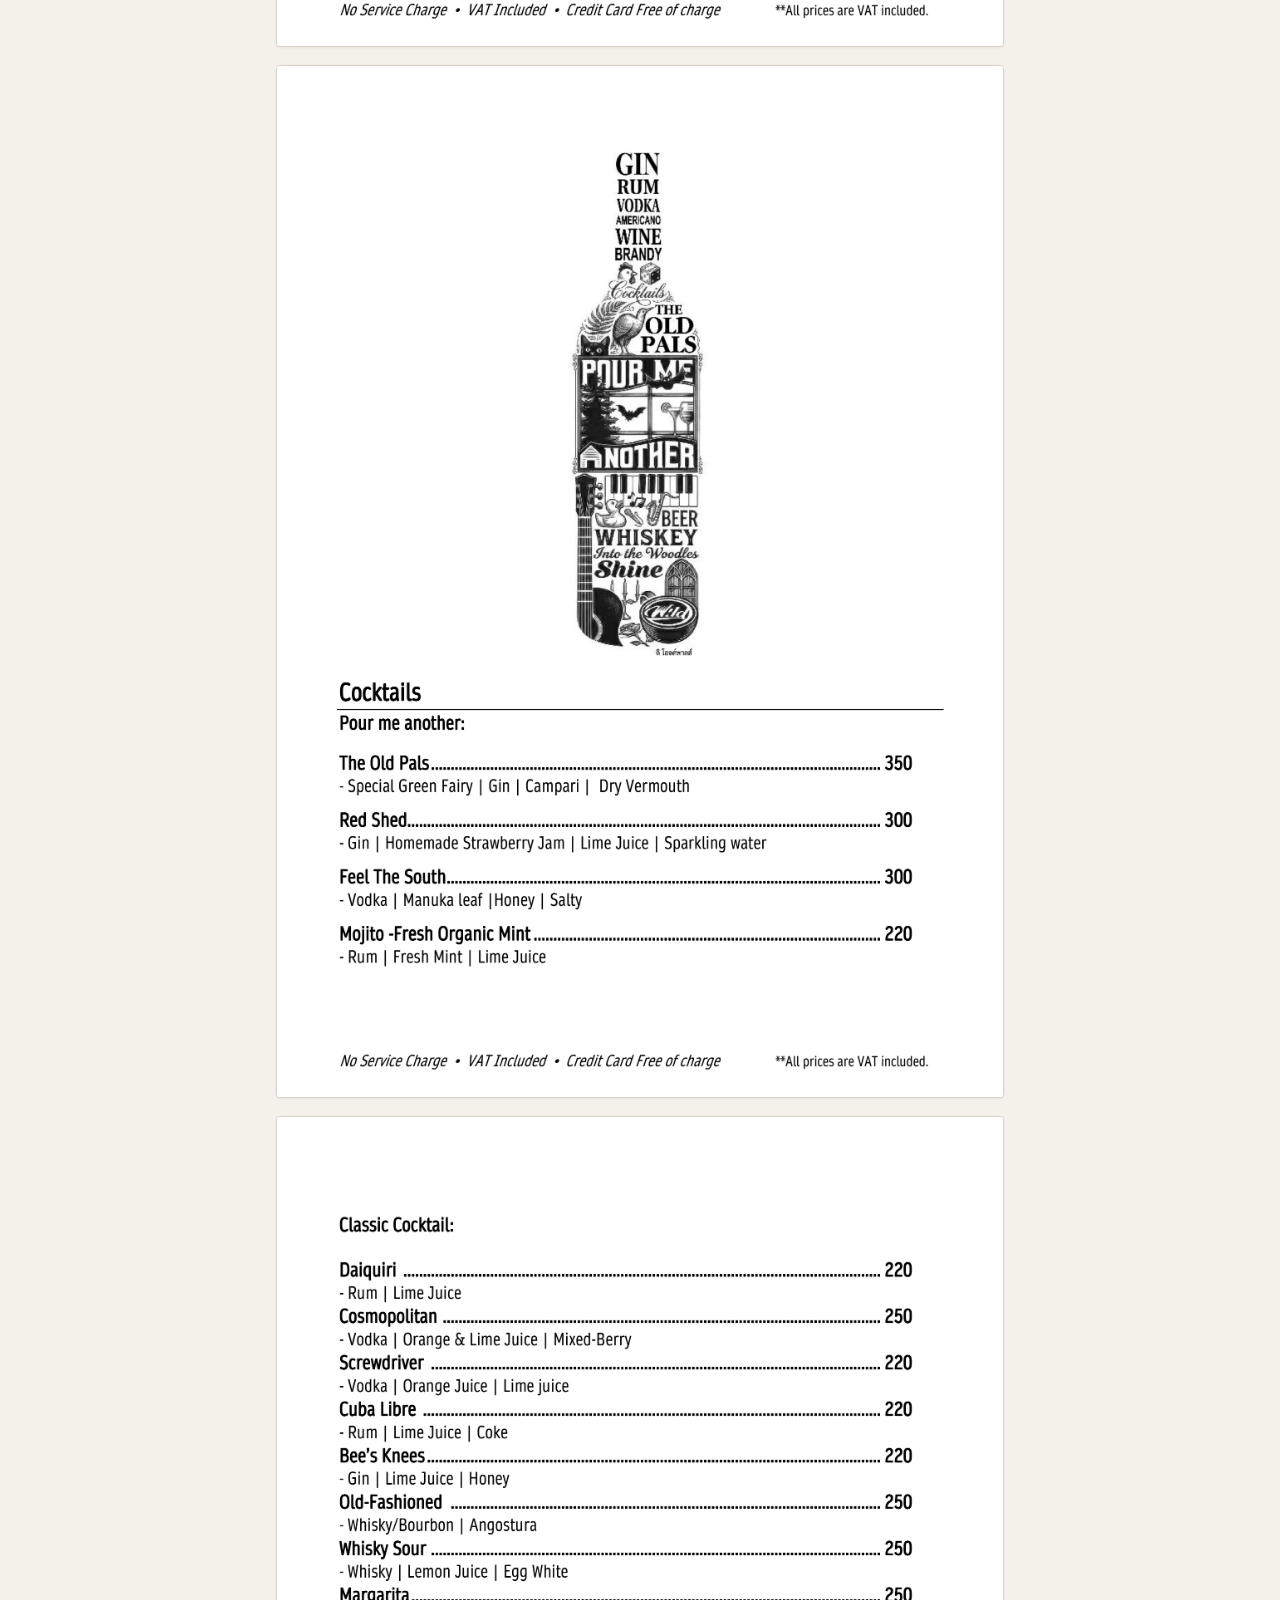
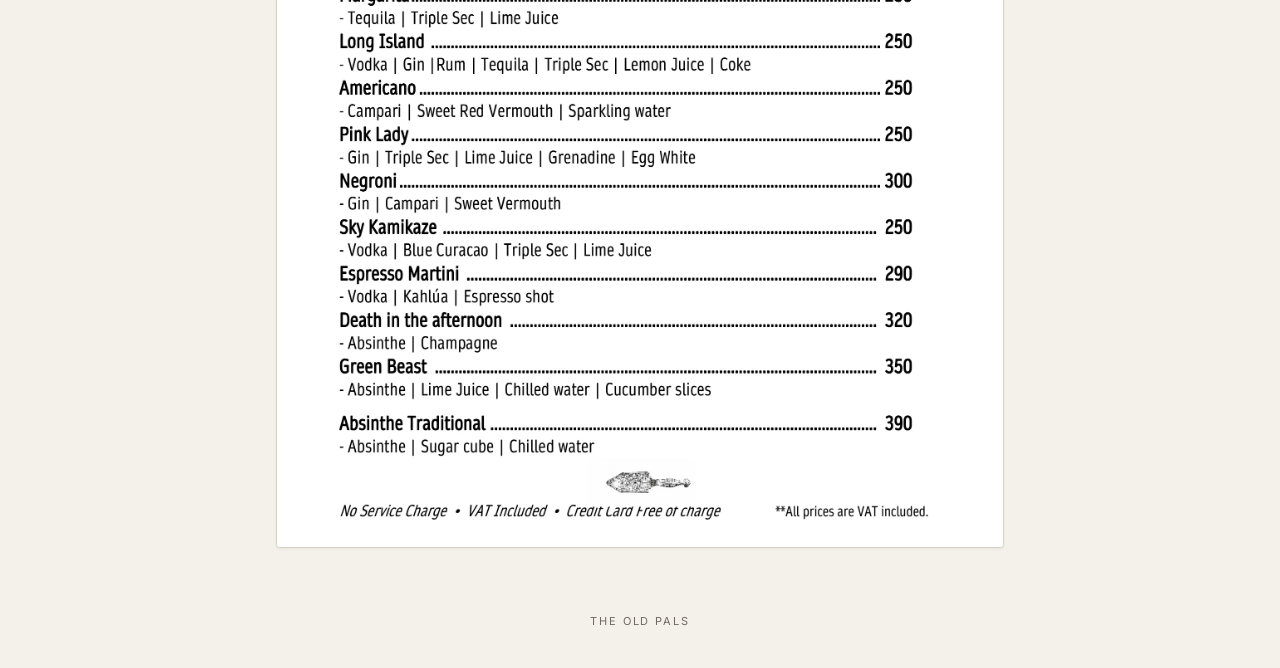
==== commit 52733c28: "Promotions: hide past Songkran sections; tab hides itself when empty promotion.json: both sections m" ====
--- a/index.html
+++ b/index.html
@@ -134,7 +134,7 @@
   <div class="wordmark">The Old Pals</div>
   <nav>
     <a href="./" aria-current="page">Menu</a>
-    <a href="promotion.html">Promotions</a>
+    <a href="promotion.html" hidden>Promotions</a>
     <a href="cocktail.html">Cocktails</a>
     <a href="beer.html">Beer</a>
     <a href="wine.html">Wine</a>
@@ -278,5 +278,6 @@
   })();
 })();
 </script>
+<script src="nav.js?v=1"></script>
 </body>
 </html>
